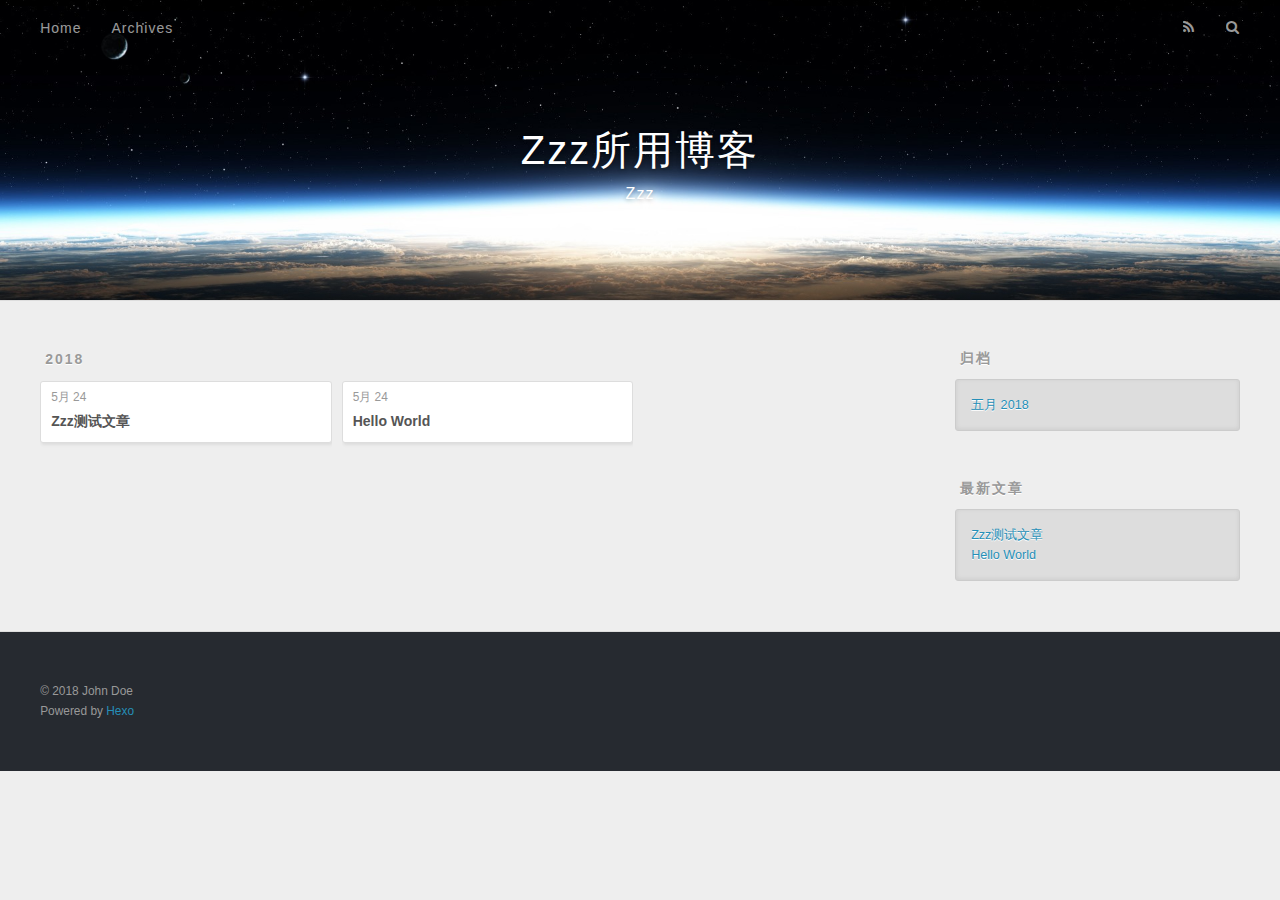
==== archives/index.html @ 7e79ae31 "Site updated: 2018-05-24 22:42:00" ====
<!DOCTYPE html>
<html>
<head>
  <meta charset="utf-8">
  

  
  <title>归档 | Zzz所用博客</title>
  <meta name="viewport" content="width=device-width, initial-scale=1, maximum-scale=1">
  <meta name="description" content="个人技术博客">
<meta property="og:type" content="website">
<meta property="og:title" content="Zzz所用博客">
<meta property="og:url" content="http://yoursite.com/archives/index.html">
<meta property="og:site_name" content="Zzz所用博客">
<meta property="og:description" content="个人技术博客">
<meta property="og:locale" content="zh-CN">
<meta name="twitter:card" content="summary">
<meta name="twitter:title" content="Zzz所用博客">
<meta name="twitter:description" content="个人技术博客">
  
    <link rel="alternate" href="/atom.xml" title="Zzz所用博客" type="application/atom+xml">
  
  
    <link rel="icon" href="/favicon.png">
  
  
    <link href="//fonts.googleapis.com/css?family=Source+Code+Pro" rel="stylesheet" type="text/css">
  
  <link rel="stylesheet" href="/css/style.css">
</head>

<body>
  <div id="container">
    <div id="wrap">
      <header id="header">
  <div id="banner"></div>
  <div id="header-outer" class="outer">
    <div id="header-title" class="inner">
      <h1 id="logo-wrap">
        <a href="/" id="logo">Zzz所用博客</a>
      </h1>
      
        <h2 id="subtitle-wrap">
          <a href="/" id="subtitle">Zzz</a>
        </h2>
      
    </div>
    <div id="header-inner" class="inner">
      <nav id="main-nav">
        <a id="main-nav-toggle" class="nav-icon"></a>
        
          <a class="main-nav-link" href="/">Home</a>
        
          <a class="main-nav-link" href="/archives">Archives</a>
        
      </nav>
      <nav id="sub-nav">
        
          <a id="nav-rss-link" class="nav-icon" href="/atom.xml" title="RSS Feed"></a>
        
        <a id="nav-search-btn" class="nav-icon" title="搜索"></a>
      </nav>
      <div id="search-form-wrap">
        <form action="//google.com/search" method="get" accept-charset="UTF-8" class="search-form"><input type="search" name="q" class="search-form-input" placeholder="Search"><button type="submit" class="search-form-submit">&#xF002;</button><input type="hidden" name="sitesearch" value="http://yoursite.com"></form>
      </div>
    </div>
  </div>
</header>
      <div class="outer">
        <section id="main">
  
  
    
    
      
      
      <section class="archives-wrap">
        <div class="archive-year-wrap">
          <a href="/archives/2018" class="archive-year">2018</a>
        </div>
        <div class="archives">
    
    <article class="archive-article archive-type-post">
  <div class="archive-article-inner">
    <header class="archive-article-header">
      <a href="/2018/05/24/Zzz测试文章/" class="archive-article-date">
  <time datetime="2018-05-24T14:24:48.000Z" itemprop="datePublished">5月 24</time>
</a>
      
  
    <h1 itemprop="name">
      <a class="archive-article-title" href="/2018/05/24/Zzz测试文章/">Zzz测试文章</a>
    </h1>
  

    </header>
  </div>
</article>
  
    
    
    <article class="archive-article archive-type-post">
  <div class="archive-article-inner">
    <header class="archive-article-header">
      <a href="/2018/05/24/hello-world/" class="archive-article-date">
  <time datetime="2018-05-24T14:10:05.818Z" itemprop="datePublished">5月 24</time>
</a>
      
  
    <h1 itemprop="name">
      <a class="archive-article-title" href="/2018/05/24/hello-world/">Hello World</a>
    </h1>
  

    </header>
  </div>
</article>
  
  
    </div></section>
  


</section>
        
          <aside id="sidebar">
  
    

  
    

  
    
  
    
  <div class="widget-wrap">
    <h3 class="widget-title">归档</h3>
    <div class="widget">
      <ul class="archive-list"><li class="archive-list-item"><a class="archive-list-link" href="/archives/2018/05/">五月 2018</a></li></ul>
    </div>
  </div>


  
    
  <div class="widget-wrap">
    <h3 class="widget-title">最新文章</h3>
    <div class="widget">
      <ul>
        
          <li>
            <a href="/2018/05/24/Zzz测试文章/">Zzz测试文章</a>
          </li>
        
          <li>
            <a href="/2018/05/24/hello-world/">Hello World</a>
          </li>
        
      </ul>
    </div>
  </div>

  
</aside>
        
      </div>
      <footer id="footer">
  
  <div class="outer">
    <div id="footer-info" class="inner">
      &copy; 2018 John Doe<br>
      Powered by <a href="http://hexo.io/" target="_blank">Hexo</a>
    </div>
  </div>
</footer>
    </div>
    <nav id="mobile-nav">
  
    <a href="/" class="mobile-nav-link">Home</a>
  
    <a href="/archives" class="mobile-nav-link">Archives</a>
  
</nav>
    

<script src="//ajax.googleapis.com/ajax/libs/jquery/2.0.3/jquery.min.js"></script>


  <link rel="stylesheet" href="/fancybox/jquery.fancybox.css">
  <script src="/fancybox/jquery.fancybox.pack.js"></script>


<script src="/js/script.js"></script>



  </div>
</body>
</html>
---- css/style.css ----
body {
  width: 100%;
}
body:before,
body:after {
  content: "";
  display: table;
}
body:after {
  clear: both;
}
html,
body,
div,
span,
applet,
object,
iframe,
h1,
h2,
h3,
h4,
h5,
h6,
p,
blockquote,
pre,
a,
abbr,
acronym,
address,
big,
cite,
code,
del,
dfn,
em,
img,
ins,
kbd,
q,
s,
samp,
small,
strike,
strong,
sub,
sup,
tt,
var,
dl,
dt,
dd,
ol,
ul,
li,
fieldset,
form,
label,
legend,
table,
caption,
tbody,
tfoot,
thead,
tr,
th,
td {
  margin: 0;
  padding: 0;
  border: 0;
  outline: 0;
  font-weight: inherit;
  font-style: inherit;
  font-family: inherit;
  font-size: 100%;
  vertical-align: baseline;
}
body {
  line-height: 1;
  color: #000;
  background: #fff;
}
ol,
ul {
  list-style: none;
}
table {
  border-collapse: separate;
  border-spacing: 0;
  vertical-align: middle;
}
caption,
th,
td {
  text-align: left;
  font-weight: normal;
  vertical-align: middle;
}
a img {
  border: none;
}
input,
button {
  margin: 0;
  padding: 0;
}
input::-moz-focus-inner,
button::-moz-focus-inner {
  border: 0;
  padding: 0;
}
@font-face {
  font-family: FontAwesome;
  font-style: normal;
  font-weight: normal;
  src: url("fonts/fontawesome-webfont.eot?v=#4.0.3");
  src: url("fonts/fontawesome-webfont.eot?#iefix&v=#4.0.3") format("embedded-opentype"), url("fonts/fontawesome-webfont.woff?v=#4.0.3") format("woff"), url("fonts/fontawesome-webfont.ttf?v=#4.0.3") format("truetype"), url("fonts/fontawesome-webfont.svg#fontawesomeregular?v=#4.0.3") format("svg");
}
html,
body,
#container {
  height: 100%;
}
body {
  background: #eee;
  font: 14px -apple-system, BlinkMacSystemFont, "Segoe UI", "Roboto", "Oxygen", "Ubuntu", "Cantarell", "Fira Sans", "Droid Sans", "Helvetica Neue", sans-serif;
  -webkit-text-size-adjust: 100%;
}
.outer {
  max-width: 1220px;
  margin: 0 auto;
  padding: 0 20px;
}
.outer:before,
.outer:after {
  content: "";
  display: table;
}
.outer:after {
  clear: both;
}
.inner {
  display: inline;
  float: left;
  width: 98.33333333333333%;
  margin: 0 0.833333333333333%;
}
.left,
.alignleft {
  float: left;
}
.right,
.alignright {
  float: right;
}
.clear {
  clear: both;
}
#container {
  position: relative;
}
.mobile-nav-on {
  overflow: hidden;
}
#wrap {
  height: 100%;
  width: 100%;
  position: absolute;
  top: 0;
  left: 0;
  -webkit-transition: 0.2s ease-out;
  -moz-transition: 0.2s ease-out;
  -ms-transition: 0.2s ease-out;
  transition: 0.2s ease-out;
  z-index: 1;
  background: #eee;
}
.mobile-nav-on #wrap {
  left: 280px;
}
@media screen and (min-width: 768px) {
  #main {
    display: inline;
    float: left;
    width: 73.33333333333333%;
    margin: 0 0.833333333333333%;
  }
}
.article-date,
.article-category-link,
.archive-year,
.widget-title {
  text-decoration: none;
  text-transform: uppercase;
  letter-spacing: 2px;
  color: #999;
  margin-bottom: 1em;
  margin-left: 5px;
  line-height: 1em;
  text-shadow: 0 1px #fff;
  font-weight: bold;
}
.article-inner,
.archive-article-inner {
  background: #fff;
  -webkit-box-shadow: 1px 2px 3px #ddd;
  box-shadow: 1px 2px 3px #ddd;
  border: 1px solid #ddd;
  border-radius: 3px;
}
.article-entry h1,
.widget h1 {
  font-size: 2em;
}
.article-entry h2,
.widget h2 {
  font-size: 1.5em;
}
.article-entry h3,
.widget h3 {
  font-size: 1.3em;
}
.article-entry h4,
.widget h4 {
  font-size: 1.2em;
}
.article-entry h5,
.widget h5 {
  font-size: 1em;
}
.article-entry h6,
.widget h6 {
  font-size: 1em;
  color: #999;
}
.article-entry hr,
.widget hr {
  border: 1px dashed #ddd;
}
.article-entry strong,
.widget strong {
  font-weight: bold;
}
.article-entry em,
.widget em,
.article-entry cite,
.widget cite {
  font-style: italic;
}
.article-entry sup,
.widget sup,
.article-entry sub,
.widget sub {
  font-size: 0.75em;
  line-height: 0;
  position: relative;
  vertical-align: baseline;
}
.article-entry sup,
.widget sup {
  top: -0.5em;
}
.article-entry sub,
.widget sub {
  bottom: -0.2em;
}
.article-entry small,
.widget small {
  font-size: 0.85em;
}
.article-entry acronym,
.widget acronym,
.article-entry abbr,
.widget abbr {
  border-bottom: 1px dotted;
}
.article-entry ul,
.widget ul,
.article-entry ol,
.widget ol,
.article-entry dl,
.widget dl {
  margin: 0 20px;
  line-height: 1.6em;
}
.article-entry ul ul,
.widget ul ul,
.article-entry ol ul,
.widget ol ul,
.article-entry ul ol,
.widget ul ol,
.article-entry ol ol,
.widget ol ol {
  margin-top: 0;
  margin-bottom: 0;
}
.article-entry ul,
.widget ul {
  list-style: disc;
}
.article-entry ol,
.widget ol {
  list-style: decimal;
}
.article-entry dt,
.widget dt {
  font-weight: bold;
}
#header {
  height: 300px;
  position: relative;
  border-bottom: 1px solid #ddd;
}
#header:before,
#header:after {
  content: "";
  position: absolute;
  left: 0;
  right: 0;
  height: 40px;
}
#header:before {
  top: 0;
  background: -webkit-linear-gradient(rgba(0,0,0,0.2), transparent);
  background: -moz-linear-gradient(rgba(0,0,0,0.2), transparent);
  background: -ms-linear-gradient(rgba(0,0,0,0.2), transparent);
  background: linear-gradient(rgba(0,0,0,0.2), transparent);
}
#header:after {
  bottom: 0;
  background: -webkit-linear-gradient(transparent, rgba(0,0,0,0.2));
  background: -moz-linear-gradient(transparent, rgba(0,0,0,0.2));
  background: -ms-linear-gradient(transparent, rgba(0,0,0,0.2));
  background: linear-gradient(transparent, rgba(0,0,0,0.2));
}
#header-outer {
  height: 100%;
  position: relative;
}
#header-inner {
  position: relative;
  overflow: hidden;
}
#banner {
  position: absolute;
  top: 0;
  left: 0;
  width: 100%;
  height: 100%;
  background: url("images/banner.jpg") center #000;
  -webkit-background-size: cover;
  -moz-background-size: cover;
  background-size: cover;
  z-index: -1;
}
#header-title {
  text-align: center;
  height: 40px;
  position: absolute;
  top: 50%;
  left: 0;
  margin-top: -20px;
}
#logo,
#subtitle {
  text-decoration: none;
  color: #fff;
  font-weight: 300;
  text-shadow: 0 1px 4px rgba(0,0,0,0.3);
}
#logo {
  font-size: 40px;
  line-height: 40px;
  letter-spacing: 2px;
}
#subtitle {
  font-size: 16px;
  line-height: 16px;
  letter-spacing: 1px;
}
#subtitle-wrap {
  margin-top: 16px;
}
#main-nav {
  float: left;
  margin-left: -15px;
}
.nav-icon,
.main-nav-link {
  float: left;
  color: #fff;
  opacity: 0.6;
  text-decoration: none;
  text-shadow: 0 1px rgba(0,0,0,0.2);
  -webkit-transition: opacity 0.2s;
  -moz-transition: opacity 0.2s;
  -ms-transition: opacity 0.2s;
  transition: opacity 0.2s;
  display: block;
  padding: 20px 15px;
}
.nav-icon:hover,
.main-nav-link:hover {
  opacity: 1;
}
.nav-icon {
  font-family: FontAwesome;
  text-align: center;
  font-size: 14px;
  width: 14px;
  height: 14px;
  padding: 20px 15px;
  position: relative;
  cursor: pointer;
}
.main-nav-link {
  font-weight: 300;
  letter-spacing: 1px;
}
@media screen and (max-width: 479px) {
  .main-nav-link {
    display: none;
  }
}
#main-nav-toggle {
  display: none;
}
#main-nav-toggle:before {
  content: "\f0c9";
}
@media screen and (max-width: 479px) {
  #main-nav-toggle {
    display: block;
  }
}
#sub-nav {
  float: right;
  margin-right: -15px;
}
#nav-rss-link:before {
  content: "\f09e";
}
#nav-search-btn:before {
  content: "\f002";
}
#search-form-wrap {
  position: absolute;
  top: 15px;
  width: 150px;
  height: 30px;
  right: -150px;
  opacity: 0;
  -webkit-transition: 0.2s ease-out;
  -moz-transition: 0.2s ease-out;
  -ms-transition: 0.2s ease-out;
  transition: 0.2s ease-out;
}
#search-form-wrap.on {
  opacity: 1;
  right: 0;
}
@media screen and (max-width: 479px) {
  #search-form-wrap {
    width: 100%;
    right: -100%;
  }
}
.search-form {
  position: absolute;
  top: 0;
  left: 0;
  right: 0;
  background: #fff;
  padding: 5px 15px;
  border-radius: 15px;
  -webkit-box-shadow: 0 0 10px rgba(0,0,0,0.3);
  box-shadow: 0 0 10px rgba(0,0,0,0.3);
}
.search-form-input {
  border: none;
  background: none;
  color: #555;
  width: 100%;
  font: 13px -apple-system, BlinkMacSystemFont, "Segoe UI", "Roboto", "Oxygen", "Ubuntu", "Cantarell", "Fira Sans", "Droid Sans", "Helvetica Neue", sans-serif;
  outline: none;
}
.search-form-input::-webkit-search-results-decoration,
.search-form-input::-webkit-search-cancel-button {
  -webkit-appearance: none;
}
.search-form-submit {
  position: absolute;
  top: 50%;
  right: 10px;
  margin-top: -7px;
  font: 13px FontAwesome;
  border: none;
  background: none;
  color: #bbb;
  cursor: pointer;
}
.search-form-submit:hover,
.search-form-submit:focus {
  color: #777;
}
.article {
  margin: 50px 0;
}
.article-inner {
  overflow: hidden;
}
.article-meta:before,
.article-meta:after {
  content: "";
  display: table;
}
.article-meta:after {
  clear: both;
}
.article-date {
  float: left;
}
.article-category {
  float: left;
  line-height: 1em;
  color: #ccc;
  text-shadow: 0 1px #fff;
  margin-left: 8px;
}
.article-category:before {
  content: "\2022";
}
.article-category-link {
  margin: 0 12px 1em;
}
.article-header {
  padding: 20px 20px 0;
}
.article-title {
  text-decoration: none;
  font-size: 2em;
  font-weight: bold;
  color: #555;
  line-height: 1.1em;
  -webkit-transition: color 0.2s;
  -moz-transition: color 0.2s;
  -ms-transition: color 0.2s;
  transition: color 0.2s;
}
a.article-title:hover {
  color: #258fb8;
}
.article-entry {
  color: #555;
  padding: 0 20px;
}
.article-entry:before,
.article-entry:after {
  content: "";
  display: table;
}
.article-entry:after {
  clear: both;
}
.article-entry p,
.article-entry table {
  line-height: 1.6em;
  margin: 1.6em 0;
}
.article-entry h1,
.article-entry h2,
.article-entry h3,
.article-entry h4,
.article-entry h5,
.article-entry h6 {
  font-weight: bold;
}
.article-entry h1,
.article-entry h2,
.article-entry h3,
.article-entry h4,
.article-entry h5,
.article-entry h6 {
  line-height: 1.1em;
  margin: 1.1em 0;
}
.article-entry a {
  color: #258fb8;
  text-decoration: none;
}
.article-entry a:hover {
  text-decoration: underline;
}
.article-entry ul,
.article-entry ol,
.article-entry dl {
  margin-top: 1.6em;
  margin-bottom: 1.6em;
}
.article-entry img,
.article-entry video {
  max-width: 100%;
  height: auto;
  display: block;
  margin: auto;
}
.article-entry iframe {
  border: none;
}
.article-entry table {
  width: 100%;
  border-collapse: collapse;
  border-spacing: 0;
}
.article-entry th {
  font-weight: bold;
  border-bottom: 3px solid #ddd;
  padding-bottom: 0.5em;
}
.article-entry td {
  border-bottom: 1px solid #ddd;
  padding: 10px 0;
}
.article-entry blockquote {
  font-family: Georgia, "Times New Roman", serif;
  font-size: 1.4em;
  margin: 1.6em 20px;
  text-align: center;
}
.article-entry blockquote footer {
  font-size: 14px;
  margin: 1.6em 0;
  font-family: -apple-system, BlinkMacSystemFont, "Segoe UI", "Roboto", "Oxygen", "Ubuntu", "Cantarell", "Fira Sans", "Droid Sans", "Helvetica Neue", sans-serif;
}
.article-entry blockquote footer cite:before {
  content: "—";
  padding: 0 0.5em;
}
.article-entry .pullquote {
  text-align: left;
  width: 45%;
  margin: 0;
}
.article-entry .pullquote.left {
  margin-left: 0.5em;
  margin-right: 1em;
}
.article-entry .pullquote.right {
  margin-right: 0.5em;
  margin-left: 1em;
}
.article-entry .caption {
  color: #999;
  display: block;
  font-size: 0.9em;
  margin-top: 0.5em;
  position: relative;
  text-align: center;
}
.article-entry .video-container {
  position: relative;
  padding-top: 56.25%;
  height: 0;
  overflow: hidden;
}
.article-entry .video-container iframe,
.article-entry .video-container object,
.article-entry .video-container embed {
  position: absolute;
  top: 0;
  left: 0;
  width: 100%;
  height: 100%;
  margin-top: 0;
}
.article-more-link a {
  display: inline-block;
  line-height: 1em;
  padding: 6px 15px;
  border-radius: 15px;
  background: #eee;
  color: #999;
  text-shadow: 0 1px #fff;
  text-decoration: none;
}
.article-more-link a:hover {
  background: #258fb8;
  color: #fff;
  text-decoration: none;
  text-shadow: 0 1px #1e7293;
}
.article-footer {
  font-size: 0.85em;
  line-height: 1.6em;
  border-top: 1px solid #ddd;
  padding-top: 1.6em;
  margin: 0 20px 20px;
}
.article-footer:before,
.article-footer:after {
  content: "";
  display: table;
}
.article-footer:after {
  clear: both;
}
.article-footer a {
  color: #999;
  text-decoration: none;
}
.article-footer a:hover {
  color: #555;
}
.article-tag-list-item {
  float: left;
  margin-right: 10px;
}
.article-tag-list-link:before {
  content: "#";
}
.article-comment-link {
  float: right;
}
.article-comment-link:before {
  content: "\f075";
  font-family: FontAwesome;
  padding-right: 8px;
}
.article-share-link {
  cursor: pointer;
  float: right;
  margin-left: 20px;
}
.article-share-link:before {
  content: "\f064";
  font-family: FontAwesome;
  padding-right: 6px;
}
#article-nav {
  position: relative;
}
#article-nav:before,
#article-nav:after {
  content: "";
  display: table;
}
#article-nav:after {
  clear: both;
}
@media screen and (min-width: 768px) {
  #article-nav {
    margin: 50px 0;
  }
  #article-nav:before {
    width: 8px;
    height: 8px;
    position: absolute;
    top: 50%;
    left: 50%;
    margin-top: -4px;
    margin-left: -4px;
    content: "";
    border-radius: 50%;
    background: #ddd;
    -webkit-box-shadow: 0 1px 2px #fff;
    box-shadow: 0 1px 2px #fff;
  }
}
.article-nav-link-wrap {
  text-decoration: none;
  text-shadow: 0 1px #fff;
  color: #999;
  -webkit-box-sizing: border-box;
  -moz-box-sizing: border-box;
  box-sizing: border-box;
  margin-top: 50px;
  text-align: center;
  display: block;
}
.article-nav-link-wrap:hover {
  color: #555;
}
@media screen and (min-width: 768px) {
  .article-nav-link-wrap {
    width: 50%;
    margin-top: 0;
  }
}
@media screen and (min-width: 768px) {
  #article-nav-newer {
    float: left;
    text-align: right;
    padding-right: 20px;
  }
}
@media screen and (min-width: 768px) {
  #article-nav-older {
    float: right;
    text-align: left;
    padding-left: 20px;
  }
}
.article-nav-caption {
  text-transform: uppercase;
  letter-spacing: 2px;
  color: #ddd;
  line-height: 1em;
  font-weight: bold;
}
#article-nav-newer .article-nav-caption {
  margin-right: -2px;
}
.article-nav-title {
  font-size: 0.85em;
  line-height: 1.6em;
  margin-top: 0.5em;
}
.article-share-box {
  position: absolute;
  display: none;
  background: #fff;
  -webkit-box-shadow: 1px 2px 10px rgba(0,0,0,0.2);
  box-shadow: 1px 2px 10px rgba(0,0,0,0.2);
  border-radius: 3px;
  margin-left: -145px;
  overflow: hidden;
  z-index: 1;
}
.article-share-box.on {
  display: block;
}
.article-share-input {
  width: 100%;
  background: none;
  -webkit-box-sizing: border-box;
  -moz-box-sizing: border-box;
  box-sizing: border-box;
  font: 14px -apple-system, BlinkMacSystemFont, "Segoe UI", "Roboto", "Oxygen", "Ubuntu", "Cantarell", "Fira Sans", "Droid Sans", "Helvetica Neue", sans-serif;
  padding: 0 15px;
  color: #555;
  outline: none;
  border: 1px solid #ddd;
  border-radius: 3px 3px 0 0;
  height: 36px;
  line-height: 36px;
}
.article-share-links {
  background: #eee;
}
.article-share-links:before,
.article-share-links:after {
  content: "";
  display: table;
}
.article-share-links:after {
  clear: both;
}
.article-share-twitter,
.article-share-facebook,
.article-share-pinterest,
.article-share-google {
  width: 50px;
  height: 36px;
  display: block;
  float: left;
  position: relative;
  color: #999;
  text-shadow: 0 1px #fff;
}
.article-share-twitter:before,
.article-share-facebook:before,
.article-share-pinterest:before,
.article-share-google:before {
  font-size: 20px;
  font-family: FontAwesome;
  width: 20px;
  height: 20px;
  position: absolute;
  top: 50%;
  left: 50%;
  margin-top: -10px;
  margin-left: -10px;
  text-align: center;
}
.article-share-twitter:hover,
.article-share-facebook:hover,
.article-share-pinterest:hover,
.article-share-google:hover {
  color: #fff;
}
.article-share-twitter:before {
  content: "\f099";
}
.article-share-twitter:hover {
  background: #00aced;
  text-shadow: 0 1px #008abe;
}
.article-share-facebook:before {
  content: "\f09a";
}
.article-share-facebook:hover {
  background: #3b5998;
  text-shadow: 0 1px #2f477a;
}
.article-share-pinterest:before {
  content: "\f0d2";
}
.article-share-pinterest:hover {
  background: #cb2027;
  text-shadow: 0 1px #a21a1f;
}
.article-share-google:before {
  content: "\f0d5";
}
.article-share-google:hover {
  background: #dd4b39;
  text-shadow: 0 1px #be3221;
}
.article-gallery {
  background: #000;
  position: relative;
}
.article-gallery-photos {
  position: relative;
  overflow: hidden;
}
.article-gallery-img {
  display: none;
  max-width: 100%;
}
.article-gallery-img:first-child {
  display: block;
}
.article-gallery-img.loaded {
  position: absolute;
  display: block;
}
.article-gallery-img img {
  display: block;
  max-width: 100%;
  margin: 0 auto;
}
#comments {
  background: #fff;
  -webkit-box-shadow: 1px 2px 3px #ddd;
  box-shadow: 1px 2px 3px #ddd;
  padding: 20px;
  border: 1px solid #ddd;
  border-radius: 3px;
  margin: 50px 0;
}
#comments a {
  color: #258fb8;
}
.archives-wrap {
  margin: 50px 0;
}
.archives:before,
.archives:after {
  content: "";
  display: table;
}
.archives:after {
  clear: both;
}
.archive-year-wrap {
  margin-bottom: 1em;
}
.archives {
  -webkit-column-gap: 10px;
  -moz-column-gap: 10px;
  column-gap: 10px;
}
@media screen and (min-width: 480px) and (max-width: 767px) {
  .archives {
    -webkit-column-count: 2;
    -moz-column-count: 2;
    column-count: 2;
  }
}
@media screen and (min-width: 768px) {
  .archives {
    -webkit-column-count: 3;
    -moz-column-count: 3;
    column-count: 3;
  }
}
.archive-article {
  -webkit-column-break-inside: avoid;
  page-break-inside: avoid;
  overflow: hidden;
  break-inside: avoid-column;
}
.archive-article-inner {
  padding: 10px;
  margin-bottom: 15px;
}
.archive-article-title {
  text-decoration: none;
  font-weight: bold;
  color: #555;
  -webkit-transition: color 0.2s;
  -moz-transition: color 0.2s;
  -ms-transition: color 0.2s;
  transition: color 0.2s;
  line-height: 1.6em;
}
.archive-article-title:hover {
  color: #258fb8;
}
.archive-article-footer {
  margin-top: 1em;
}
.archive-article-date {
  color: #999;
  text-decoration: none;
  font-size: 0.85em;
  line-height: 1em;
  margin-bottom: 0.5em;
  display: block;
}
#page-nav {
  margin: 50px auto;
  background: #fff;
  -webkit-box-shadow: 1px 2px 3px #ddd;
  box-shadow: 1px 2px 3px #ddd;
  border: 1px solid #ddd;
  border-radius: 3px;
  text-align: center;
  color: #999;
  overflow: hidden;
}
#page-nav:before,
#page-nav:after {
  content: "";
  display: table;
}
#page-nav:after {
  clear: both;
}
#page-nav a,
#page-nav span {
  padding: 10px 20px;
  line-height: 1;
  height: 2ex;
}
#page-nav a {
  color: #999;
  text-decoration: none;
}
#page-nav a:hover {
  background: #999;
  color: #fff;
}
#page-nav .prev {
  float: left;
}
#page-nav .next {
  float: right;
}
#page-nav .page-number {
  display: inline-block;
}
@media screen and (max-width: 479px) {
  #page-nav .page-number {
    display: none;
  }
}
#page-nav .current {
  color: #555;
  font-weight: bold;
}
#page-nav .space {
  color: #ddd;
}
#footer {
  background: #262a30;
  padding: 50px 0;
  border-top: 1px solid #ddd;
  color: #999;
}
#footer a {
  color: #258fb8;
  text-decoration: none;
}
#footer a:hover {
  text-decoration: underline;
}
#footer-info {
  line-height: 1.6em;
  font-size: 0.85em;
}
.article-entry pre,
.article-entry .highlight {
  background: #2d2d2d;
  margin: 0 -20px;
  padding: 15px 20px;
  border-style: solid;
  border-color: #ddd;
  border-width: 1px 0;
  overflow: auto;
  color: #ccc;
  line-height: 22.400000000000002px;
}
.article-entry .highlight .gutter pre,
.article-entry .gist .gist-file .gist-data .line-numbers {
  color: #666;
  font-size: 0.85em;
}
.article-entry pre,
.article-entry code {
  font-family: "Source Code Pro", Consolas, Monaco, Menlo, Consolas, monospace;
}
.article-entry code {
  background: #eee;
  text-shadow: 0 1px #fff;
  padding: 0 0.3em;
}
.article-entry pre code {
  background: none;
  text-shadow: none;
  padding: 0;
}
.article-entry .highlight pre {
  border: none;
  margin: 0;
  padding: 0;
}
.article-entry .highlight table {
  margin: 0;
  width: auto;
}
.article-entry .highlight td {
  border: none;
  padding: 0;
}
.article-entry .highlight figcaption {
  font-size: 0.85em;
  color: #999;
  line-height: 1em;
  margin-bottom: 1em;
}
.article-entry .highlight figcaption:before,
.article-entry .highlight figcaption:after {
  content: "";
  display: table;
}
.article-entry .highlight figcaption:after {
  clear: both;
}
.article-entry .highlight figcaption a {
  float: right;
}
.article-entry .highlight .gutter pre {
  text-align: right;
  padding-right: 20px;
}
.article-entry .highlight .line {
  height: 22.400000000000002px;
}
.article-entry .highlight .line.marked {
  background: #515151;
}
.article-entry .gist {
  margin: 0 -20px;
  border-style: solid;
  border-color: #ddd;
  border-width: 1px 0;
  background: #2d2d2d;
  padding: 15px 20px 15px 0;
}
.article-entry .gist .gist-file {
  border: none;
  font-family: "Source Code Pro", Consolas, Monaco, Menlo, Consolas, monospace;
  margin: 0;
}
.article-entry .gist .gist-file .gist-data {
  background: none;
  border: none;
}
.article-entry .gist .gist-file .gist-data .line-numbers {
  background: none;
  border: none;
  padding: 0 20px 0 0;
}
.article-entry .gist .gist-file .gist-data .line-data {
  padding: 0 !important;
}
.article-entry .gist .gist-file .highlight {
  margin: 0;
  padding: 0;
  border: none;
}
.article-entry .gist .gist-file .gist-meta {
  background: #2d2d2d;
  color: #999;
  font: 0.85em -apple-system, BlinkMacSystemFont, "Segoe UI", "Roboto", "Oxygen", "Ubuntu", "Cantarell", "Fira Sans", "Droid Sans", "Helvetica Neue", sans-serif;
  text-shadow: 0 0;
  padding: 0;
  margin-top: 1em;
  margin-left: 20px;
}
.article-entry .gist .gist-file .gist-meta a {
  color: #258fb8;
  font-weight: normal;
}
.article-entry .gist .gist-file .gist-meta a:hover {
  text-decoration: underline;
}
pre .comment,
pre .title {
  color: #999;
}
pre .variable,
pre .attribute,
pre .tag,
pre .regexp,
pre .ruby .constant,
pre .xml .tag .title,
pre .xml .pi,
pre .xml .doctype,
pre .html .doctype,
pre .css .id,
pre .css .class,
pre .css .pseudo {
  color: #f2777a;
}
pre .number,
pre .preprocessor,
pre .built_in,
pre .literal,
pre .params,
pre .constant {
  color: #f99157;
}
pre .class,
pre .ruby .class .title,
pre .css .rules .attribute {
  color: #9c9;
}
pre .string,
pre .value,
pre .inheritance,
pre .header,
pre .ruby .symbol,
pre .xml .cdata {
  color: #9c9;
}
pre .css .hexcolor {
  color: #6cc;
}
pre .function,
pre .python .decorator,
pre .python .title,
pre .ruby .function .title,
pre .ruby .title .keyword,
pre .perl .sub,
pre .javascript .title,
pre .coffeescript .title {
  color: #69c;
}
pre .keyword,
pre .javascript .function {
  color: #c9c;
}
@media screen and (max-width: 479px) {
  #mobile-nav {
    position: absolute;
    top: 0;
    left: 0;
    width: 280px;
    height: 100%;
    background: #191919;
    border-right: 1px solid #fff;
  }
}
@media screen and (max-width: 479px) {
  .mobile-nav-link {
    display: block;
    color: #999;
    text-decoration: none;
    padding: 15px 20px;
    font-weight: bold;
  }
  .mobile-nav-link:hover {
    color: #fff;
  }
}
@media screen and (min-width: 768px) {
  #sidebar {
    display: inline;
    float: left;
    width: 23.333333333333332%;
    margin: 0 0.833333333333333%;
  }
}
.widget-wrap {
  margin: 50px 0;
}
.widget {
  color: #777;
  text-shadow: 0 1px #fff;
  background: #ddd;
  -webkit-box-shadow: 0 -1px 4px #ccc inset;
  box-shadow: 0 -1px 4px #ccc inset;
  border: 1px solid #ccc;
  padding: 15px;
  border-radius: 3px;
}
.widget a {
  color: #258fb8;
  text-decoration: none;
}
.widget a:hover {
  text-decoration: underline;
}
.widget ul ul,
.widget ol ul,
.widget dl ul,
.widget ul ol,
.widget ol ol,
.widget dl ol,
.widget ul dl,
.widget ol dl,
.widget dl dl {
  margin-left: 15px;
  list-style: disc;
}
.widget {
  line-height: 1.6em;
  word-wrap: break-word;
  font-size: 0.9em;
}
.widget ul,
.widget ol {
  list-style: none;
  margin: 0;
}
.widget ul ul,
.widget ol ul,
.widget ul ol,
.widget ol ol {
  margin: 0 20px;
}
.widget ul ul,
.widget ol ul {
  list-style: disc;
}
.widget ul ol,
.widget ol ol {
  list-style: decimal;
}
.category-list-count,
.tag-list-count,
.archive-list-count {
  padding-left: 5px;
  color: #999;
  font-size: 0.85em;
}
.category-list-count:before,
.tag-list-count:before,
.archive-list-count:before {
  content: "(";
}
.category-list-count:after,
.tag-list-count:after,
.archive-list-count:after {
  content: ")";
}
.tagcloud a {
  margin-right: 5px;
  display: inline-block;
}
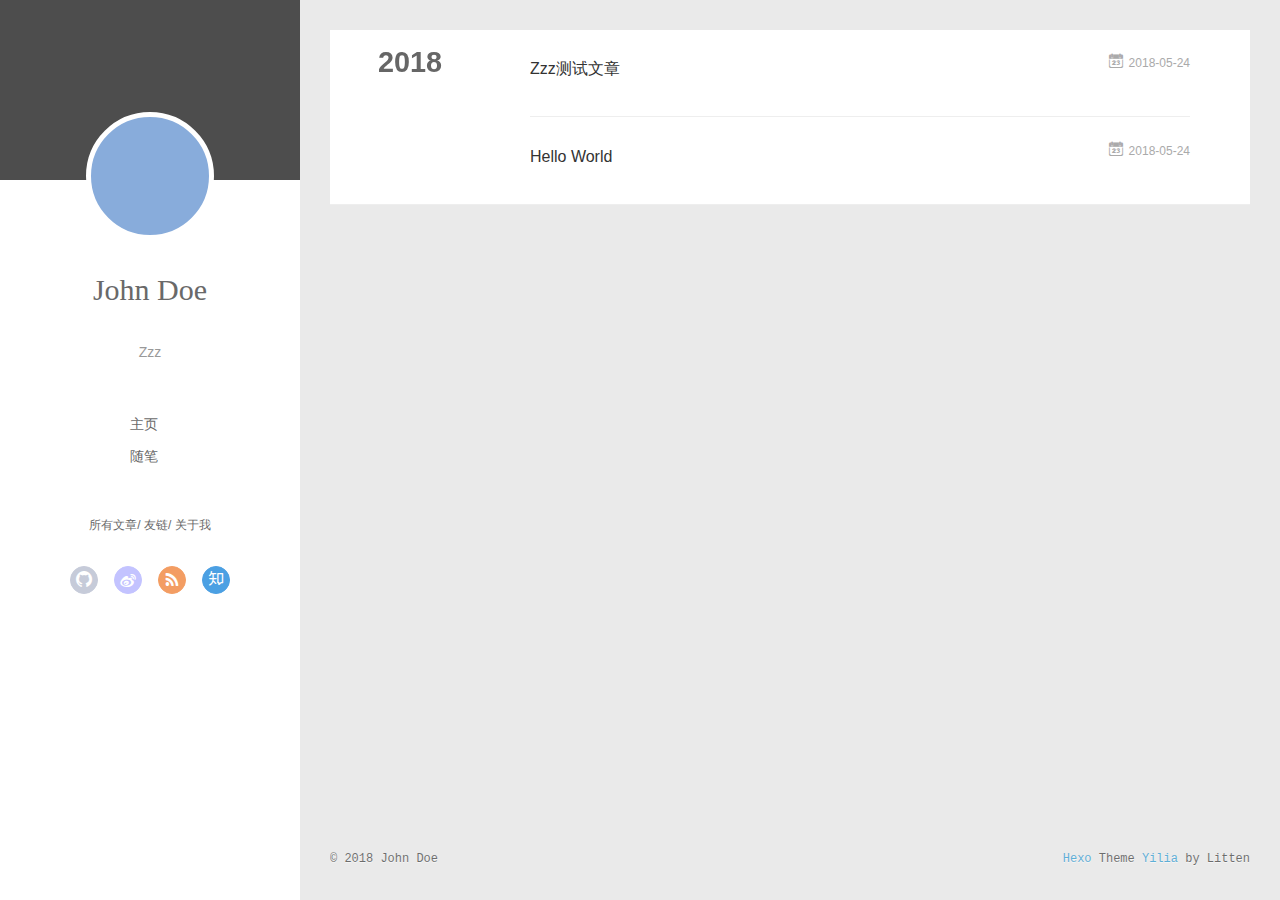
==== commit ecd703a4: "Site updated: 2018-05-24 22:52:30" ====
--- a/archives/index.html
+++ b/archives/index.html
@@ -3,9 +3,10 @@
 <head>
   <meta charset="utf-8">
   
-
-  
-  <title>归档 | Zzz所用博客</title>
+  <meta name="renderer" content="webkit">
+  <meta http-equiv="X-UA-Compatible" content="IE=edge" >
+  <link rel="dns-prefetch" href="http://yoursite.com">
+  <title>Archives | Zzz所用博客</title>
   <meta name="viewport" content="width=device-width, initial-scale=1, maximum-scale=1">
   <meta name="description" content="个人技术博客">
 <meta property="og:type" content="website">
@@ -18,56 +19,145 @@
 <meta name="twitter:title" content="Zzz所用博客">
 <meta name="twitter:description" content="个人技术博客">
   
-    <link rel="alternate" href="/atom.xml" title="Zzz所用博客" type="application/atom+xml">
+    <link rel="alternative" href="/atom.xml" title="Zzz所用博客" type="application/atom+xml">
   
   
     <link rel="icon" href="/favicon.png">
   
-  
-    <link href="//fonts.googleapis.com/css?family=Source+Code+Pro" rel="stylesheet" type="text/css">
-  
-  <link rel="stylesheet" href="/css/style.css">
+  <link rel="stylesheet" type="text/css" href="/./main.0cf68a.css">
+  <style type="text/css">
+  
+    #container.show {
+      background: linear-gradient(200deg,#a0cfe4,#e8c37e);
+    }
+  </style>
+  
+
+  
+
 </head>
 
 <body>
-  <div id="container">
-    <div id="wrap">
-      <header id="header">
-  <div id="banner"></div>
-  <div id="header-outer" class="outer">
-    <div id="header-title" class="inner">
-      <h1 id="logo-wrap">
-        <a href="/" id="logo">Zzz所用博客</a>
-      </h1>
-      
-        <h2 id="subtitle-wrap">
-          <a href="/" id="subtitle">Zzz</a>
-        </h2>
-      
+  <div id="container" q-class="show:isCtnShow">
+    <canvas id="anm-canvas" class="anm-canvas"></canvas>
+    <div class="left-col" q-class="show:isShow">
+      
+<div class="overlay" style="background: #4d4d4d"></div>
+<div class="intrude-less">
+	<header id="header" class="inner">
+		<a href="/" class="profilepic">
+			<img src="" class="js-avatar">
+		</a>
+		<hgroup>
+		  <h1 class="header-author"><a href="/">John Doe</a></h1>
+		</hgroup>
+		
+		<p class="header-subtitle">Zzz</p>
+		
+
+		<nav class="header-menu">
+			<ul>
+			
+				<li><a href="/">主页</a></li>
+	        
+				<li><a href="/tags/随笔/">随笔</a></li>
+	        
+			</ul>
+		</nav>
+		<nav class="header-smart-menu">
+    		
+    			
+    			<a q-on="click: openSlider(e, 'innerArchive')" href="javascript:void(0)">所有文章</a>
+    			
+            
+    			
+    			<a q-on="click: openSlider(e, 'friends')" href="javascript:void(0)">友链</a>
+    			
+            
+    			
+    			<a q-on="click: openSlider(e, 'aboutme')" href="javascript:void(0)">关于我</a>
+    			
+            
+		</nav>
+		<nav class="header-nav">
+			<div class="social">
+				
+					<a class="github" target="_blank" href="#" title="github"><i class="icon-github"></i></a>
+		        
+					<a class="weibo" target="_blank" href="#" title="weibo"><i class="icon-weibo"></i></a>
+		        
+					<a class="rss" target="_blank" href="#" title="rss"><i class="icon-rss"></i></a>
+		        
+					<a class="zhihu" target="_blank" href="#" title="zhihu"><i class="icon-zhihu"></i></a>
+		        
+			</div>
+		</nav>
+	</header>		
+</div>
+
     </div>
-    <div id="header-inner" class="inner">
-      <nav id="main-nav">
-        <a id="main-nav-toggle" class="nav-icon"></a>
-        
-          <a class="main-nav-link" href="/">Home</a>
-        
-          <a class="main-nav-link" href="/archives">Archives</a>
-        
-      </nav>
-      <nav id="sub-nav">
-        
-          <a id="nav-rss-link" class="nav-icon" href="/atom.xml" title="RSS Feed"></a>
-        
-        <a id="nav-search-btn" class="nav-icon" title="搜索"></a>
-      </nav>
-      <div id="search-form-wrap">
-        <form action="//google.com/search" method="get" accept-charset="UTF-8" class="search-form"><input type="search" name="q" class="search-form-input" placeholder="Search"><button type="submit" class="search-form-submit">&#xF002;</button><input type="hidden" name="sitesearch" value="http://yoursite.com"></form>
-      </div>
-    </div>
-  </div>
-</header>
-      <div class="outer">
-        <section id="main">
+    <div class="mid-col" q-class="show:isShow,hide:isShow|isFalse">
+      
+<nav id="mobile-nav">
+  	<div class="overlay js-overlay" style="background: #4d4d4d"></div>
+	<div class="btnctn js-mobile-btnctn">
+  		<div class="slider-trigger list" q-on="click: openSlider(e)"><i class="icon icon-sort"></i></div>
+	</div>
+	<div class="intrude-less">
+		<header id="header" class="inner">
+			<div class="profilepic">
+				<img src="" class="js-avatar">
+			</div>
+			<hgroup>
+			  <h1 class="header-author js-header-author">John Doe</h1>
+			</hgroup>
+			
+			<p class="header-subtitle"><i class="icon icon-quo-left"></i>Zzz<i class="icon icon-quo-right"></i></p>
+			
+			
+			
+				
+			
+				
+			
+			
+			
+			<nav class="header-nav">
+				<div class="social">
+					
+						<a class="github" target="_blank" href="#" title="github"><i class="icon-github"></i></a>
+			        
+						<a class="weibo" target="_blank" href="#" title="weibo"><i class="icon-weibo"></i></a>
+			        
+						<a class="rss" target="_blank" href="#" title="rss"><i class="icon-rss"></i></a>
+			        
+						<a class="zhihu" target="_blank" href="#" title="zhihu"><i class="icon-zhihu"></i></a>
+			        
+				</div>
+			</nav>
+
+			<nav class="header-menu js-header-menu">
+				<ul style="width: 50%">
+				
+				
+					<li style="width: 50%"><a href="/">主页</a></li>
+		        
+					<li style="width: 50%"><a href="/tags/随笔/">随笔</a></li>
+		        
+				</ul>
+			</nav>
+		</header>				
+	</div>
+	<div class="mobile-mask" style="display:none" q-show="isShow"></div>
+</nav>
+
+      <div id="wrapper" class="body-wrap">
+        <div class="menu-l">
+          <div class="canvas-wrap">
+            <canvas data-colors="#eaeaea" data-sectionHeight="100" data-contentId="js-content" id="myCanvas1" class="anm-canvas"></canvas>
+          </div>
+          <div id="js-content" class="content-ll">
+            
   
   
     
@@ -83,16 +173,24 @@
     <article class="archive-article archive-type-post">
   <div class="archive-article-inner">
     <header class="archive-article-header">
-      <a href="/2018/05/24/Zzz测试文章/" class="archive-article-date">
-  <time datetime="2018-05-24T14:24:48.000Z" itemprop="datePublished">5月 24</time>
+      	<div class="article-meta">
+	      	<a href="/2018/05/24/Zzz测试文章/" class="archive-article-date">
+  	<time datetime="2018-05-24T14:24:48.000Z" itemprop="datePublished"><i class="icon-calendar icon"></i>2018-05-24</time>
 </a>
-      
+        </div>
+    	 
   
     <h1 itemprop="name">
       <a class="archive-article-title" href="/2018/05/24/Zzz测试文章/">Zzz测试文章</a>
     </h1>
   
 
+        <div class="article-info info-on-right">
+          
+          
+
+        </div>
+        <div class="clearfix"></div>
     </header>
   </div>
 </article>
@@ -102,16 +200,24 @@
     <article class="archive-article archive-type-post">
   <div class="archive-article-inner">
     <header class="archive-article-header">
-      <a href="/2018/05/24/hello-world/" class="archive-article-date">
-  <time datetime="2018-05-24T14:10:05.818Z" itemprop="datePublished">5月 24</time>
+      	<div class="article-meta">
+	      	<a href="/2018/05/24/hello-world/" class="archive-article-date">
+  	<time datetime="2018-05-24T14:10:05.818Z" itemprop="datePublished"><i class="icon-calendar icon"></i>2018-05-24</time>
 </a>
-      
+        </div>
+    	 
   
     <h1 itemprop="name">
       <a class="archive-article-title" href="/2018/05/24/hello-world/">Hello World</a>
     </h1>
   
 
+        <div class="article-info info-on-right">
+          
+          
+
+        </div>
+        <div class="clearfix"></div>
     </header>
   </div>
 </article>
@@ -120,81 +226,252 @@
     </div></section>
   
 
-
-</section>
-        
-          <aside id="sidebar">
-  
-    
-
-  
-    
-
-  
-    
-  
-    
-  <div class="widget-wrap">
-    <h3 class="widget-title">归档</h3>
-    <div class="widget">
-      <ul class="archive-list"><li class="archive-list-item"><a class="archive-list-link" href="/archives/2018/05/">五月 2018</a></li></ul>
-    </div>
-  </div>
-
-
-  
-    
-  <div class="widget-wrap">
-    <h3 class="widget-title">最新文章</h3>
-    <div class="widget">
-      <ul>
-        
-          <li>
-            <a href="/2018/05/24/Zzz测试文章/">Zzz测试文章</a>
-          </li>
-        
-          <li>
-            <a href="/2018/05/24/hello-world/">Hello World</a>
-          </li>
-        
-      </ul>
-    </div>
-  </div>
-
-  
-</aside>
-        
+    
+
+
+          </div>
+        </div>
       </div>
       <footer id="footer">
-  
   <div class="outer">
-    <div id="footer-info" class="inner">
-      &copy; 2018 John Doe<br>
-      Powered by <a href="http://hexo.io/" target="_blank">Hexo</a>
+    <div id="footer-info">
+    	<div class="footer-left">
+    		&copy; 2018 John Doe
+    	</div>
+      	<div class="footer-right">
+      		<a href="http://hexo.io/" target="_blank">Hexo</a>  Theme <a href="https://github.com/litten/hexo-theme-yilia" target="_blank">Yilia</a> by Litten
+      	</div>
     </div>
   </div>
 </footer>
     </div>
-    <nav id="mobile-nav">
-  
-    <a href="/" class="mobile-nav-link">Home</a>
-  
-    <a href="/archives" class="mobile-nav-link">Archives</a>
-  
-</nav>
-    
-
-<script src="//ajax.googleapis.com/ajax/libs/jquery/2.0.3/jquery.min.js"></script>
-
-
-  <link rel="stylesheet" href="/fancybox/jquery.fancybox.css">
-  <script src="/fancybox/jquery.fancybox.pack.js"></script>
-
-
-<script src="/js/script.js"></script>
-
-
-
+    <script>
+	var yiliaConfig = {
+		mathjax: false,
+		isHome: false,
+		isPost: false,
+		isArchive: true,
+		isTag: false,
+		isCategory: false,
+		open_in_new: false,
+		toc_hide_index: true,
+		root: "/",
+		innerArchive: true,
+		showTags: false
+	}
+</script>
+
+<script>!function(t){function n(e){if(r[e])return r[e].exports;var i=r[e]={exports:{},id:e,loaded:!1};return t[e].call(i.exports,i,i.exports,n),i.loaded=!0,i.exports}var r={};n.m=t,n.c=r,n.p="./",n(0)}([function(t,n,r){r(195),t.exports=r(191)},function(t,n,r){var e=r(3),i=r(52),o=r(27),u=r(28),c=r(53),f="prototype",a=function(t,n,r){var s,l,h,v,p=t&a.F,d=t&a.G,y=t&a.S,g=t&a.P,b=t&a.B,m=d?e:y?e[n]||(e[n]={}):(e[n]||{})[f],x=d?i:i[n]||(i[n]={}),w=x[f]||(x[f]={});d&&(r=n);for(s in r)l=!p&&m&&void 0!==m[s],h=(l?m:r)[s],v=b&&l?c(h,e):g&&"function"==typeof h?c(Function.call,h):h,m&&u(m,s,h,t&a.U),x[s]!=h&&o(x,s,v),g&&w[s]!=h&&(w[s]=h)};e.core=i,a.F=1,a.G=2,a.S=4,a.P=8,a.B=16,a.W=32,a.U=64,a.R=128,t.exports=a},function(t,n,r){var e=r(6);t.exports=function(t){if(!e(t))throw TypeError(t+" is not an object!");return t}},function(t,n){var r=t.exports="undefined"!=typeof window&&window.Math==Math?window:"undefined"!=typeof self&&self.Math==Math?self:Function("return this")();"number"==typeof __g&&(__g=r)},function(t,n){t.exports=function(t){try{return!!t()}catch(t){return!0}}},function(t,n){var r=t.exports="undefined"!=typeof window&&window.Math==Math?window:"undefined"!=typeof self&&self.Math==Math?self:Function("return this")();"number"==typeof __g&&(__g=r)},function(t,n){t.exports=function(t){return"object"==typeof t?null!==t:"function"==typeof t}},function(t,n,r){var e=r(126)("wks"),i=r(76),o=r(3).Symbol,u="function"==typeof o;(t.exports=function(t){return e[t]||(e[t]=u&&o[t]||(u?o:i)("Symbol."+t))}).store=e},function(t,n){var r={}.hasOwnProperty;t.exports=function(t,n){return r.call(t,n)}},function(t,n,r){var e=r(94),i=r(33);t.exports=function(t){return e(i(t))}},function(t,n,r){t.exports=!r(4)(function(){return 7!=Object.defineProperty({},"a",{get:function(){return 7}}).a})},function(t,n,r){var e=r(2),i=r(167),o=r(50),u=Object.defineProperty;n.f=r(10)?Object.defineProperty:function(t,n,r){if(e(t),n=o(n,!0),e(r),i)try{return u(t,n,r)}catch(t){}if("get"in r||"set"in r)throw TypeError("Accessors not supported!");return"value"in r&&(t[n]=r.value),t}},function(t,n,r){t.exports=!r(18)(function(){return 7!=Object.defineProperty({},"a",{get:function(){return 7}}).a})},function(t,n,r){var e=r(14),i=r(22);t.exports=r(12)?function(t,n,r){return e.f(t,n,i(1,r))}:function(t,n,r){return t[n]=r,t}},function(t,n,r){var e=r(20),i=r(58),o=r(42),u=Object.defineProperty;n.f=r(12)?Object.defineProperty:function(t,n,r){if(e(t),n=o(n,!0),e(r),i)try{return u(t,n,r)}catch(t){}if("get"in r||"set"in r)throw TypeError("Accessors not supported!");return"value"in r&&(t[n]=r.value),t}},function(t,n,r){var e=r(40)("wks"),i=r(23),o=r(5).Symbol,u="function"==typeof o;(t.exports=function(t){return e[t]||(e[t]=u&&o[t]||(u?o:i)("Symbol."+t))}).store=e},function(t,n,r){var e=r(67),i=Math.min;t.exports=function(t){return t>0?i(e(t),9007199254740991):0}},function(t,n,r){var e=r(46);t.exports=function(t){return Object(e(t))}},function(t,n){t.exports=function(t){try{return!!t()}catch(t){return!0}}},function(t,n,r){var e=r(63),i=r(34);t.exports=Object.keys||function(t){return e(t,i)}},function(t,n,r){var e=r(21);t.exports=function(t){if(!e(t))throw TypeError(t+" is not an object!");return t}},function(t,n){t.exports=function(t){return"object"==typeof t?null!==t:"function"==typeof t}},function(t,n){t.exports=function(t,n){return{enumerable:!(1&t),configurable:!(2&t),writable:!(4&t),value:n}}},function(t,n){var r=0,e=Math.random();t.exports=function(t){return"Symbol(".concat(void 0===t?"":t,")_",(++r+e).toString(36))}},function(t,n){var r={}.hasOwnProperty;t.exports=function(t,n){return r.call(t,n)}},function(t,n){var r=t.exports={version:"2.4.0"};"number"==typeof __e&&(__e=r)},function(t,n){t.exports=function(t){if("function"!=typeof t)throw TypeError(t+" is not a function!");return t}},function(t,n,r){var e=r(11),i=r(66);t.exports=r(10)?function(t,n,r){return e.f(t,n,i(1,r))}:function(t,n,r){return t[n]=r,t}},function(t,n,r){var e=r(3),i=r(27),o=r(24),u=r(76)("src"),c="toString",f=Function[c],a=(""+f).split(c);r(52).inspectSource=function(t){return f.call(t)},(t.exports=function(t,n,r,c){var f="function"==typeof r;f&&(o(r,"name")||i(r,"name",n)),t[n]!==r&&(f&&(o(r,u)||i(r,u,t[n]?""+t[n]:a.join(String(n)))),t===e?t[n]=r:c?t[n]?t[n]=r:i(t,n,r):(delete t[n],i(t,n,r)))})(Function.prototype,c,function(){return"function"==typeof this&&this[u]||f.call(this)})},function(t,n,r){var e=r(1),i=r(4),o=r(46),u=function(t,n,r,e){var i=String(o(t)),u="<"+n;return""!==r&&(u+=" "+r+'="'+String(e).replace(/"/g,"&quot;")+'"'),u+">"+i+"</"+n+">"};t.exports=function(t,n){var r={};r[t]=n(u),e(e.P+e.F*i(function(){var n=""[t]('"');return n!==n.toLowerCase()||n.split('"').length>3}),"String",r)}},function(t,n,r){var e=r(115),i=r(46);t.exports=function(t){return e(i(t))}},function(t,n,r){var e=r(116),i=r(66),o=r(30),u=r(50),c=r(24),f=r(167),a=Object.getOwnPropertyDescriptor;n.f=r(10)?a:function(t,n){if(t=o(t),n=u(n,!0),f)try{return a(t,n)}catch(t){}if(c(t,n))return i(!e.f.call(t,n),t[n])}},function(t,n,r){var e=r(24),i=r(17),o=r(145)("IE_PROTO"),u=Object.prototype;t.exports=Object.getPrototypeOf||function(t){return t=i(t),e(t,o)?t[o]:"function"==typeof t.constructor&&t instanceof t.constructor?t.constructor.prototype:t instanceof Object?u:null}},function(t,n){t.exports=function(t){if(void 0==t)throw TypeError("Can't call method on  "+t);return t}},function(t,n){t.exports="constructor,hasOwnProperty,isPrototypeOf,propertyIsEnumerable,toLocaleString,toString,valueOf".split(",")},function(t,n){t.exports={}},function(t,n){t.exports=!0},function(t,n){n.f={}.propertyIsEnumerable},function(t,n,r){var e=r(14).f,i=r(8),o=r(15)("toStringTag");t.exports=function(t,n,r){t&&!i(t=r?t:t.prototype,o)&&e(t,o,{configurable:!0,value:n})}},function(t,n,r){var e=r(40)("keys"),i=r(23);t.exports=function(t){return e[t]||(e[t]=i(t))}},function(t,n,r){var e=r(5),i="__core-js_shared__",o=e[i]||(e[i]={});t.exports=function(t){return o[t]||(o[t]={})}},function(t,n){var r=Math.ceil,e=Math.floor;t.exports=function(t){return isNaN(t=+t)?0:(t>0?e:r)(t)}},function(t,n,r){var e=r(21);t.exports=function(t,n){if(!e(t))return t;var r,i;if(n&&"function"==typeof(r=t.toString)&&!e(i=r.call(t)))return i;if("function"==typeof(r=t.valueOf)&&!e(i=r.call(t)))return i;if(!n&&"function"==typeof(r=t.toString)&&!e(i=r.call(t)))return i;throw TypeError("Can't convert object to primitive value")}},function(t,n,r){var e=r(5),i=r(25),o=r(36),u=r(44),c=r(14).f;t.exports=function(t){var n=i.Symbol||(i.Symbol=o?{}:e.Symbol||{});"_"==t.charAt(0)||t in n||c(n,t,{value:u.f(t)})}},function(t,n,r){n.f=r(15)},function(t,n){var r={}.toString;t.exports=function(t){return r.call(t).slice(8,-1)}},function(t,n){t.exports=function(t){if(void 0==t)throw TypeError("Can't call method on  "+t);return t}},function(t,n,r){var e=r(4);t.exports=function(t,n){return!!t&&e(function(){n?t.call(null,function(){},1):t.call(null)})}},function(t,n,r){var e=r(53),i=r(115),o=r(17),u=r(16),c=r(203);t.exports=function(t,n){var r=1==t,f=2==t,a=3==t,s=4==t,l=6==t,h=5==t||l,v=n||c;return function(n,c,p){for(var d,y,g=o(n),b=i(g),m=e(c,p,3),x=u(b.length),w=0,S=r?v(n,x):f?v(n,0):void 0;x>w;w++)if((h||w in b)&&(d=b[w],y=m(d,w,g),t))if(r)S[w]=y;else if(y)switch(t){case 3:return!0;case 5:return d;case 6:return w;case 2:S.push(d)}else if(s)return!1;return l?-1:a||s?s:S}}},function(t,n,r){var e=r(1),i=r(52),o=r(4);t.exports=function(t,n){var r=(i.Object||{})[t]||Object[t],u={};u[t]=n(r),e(e.S+e.F*o(function(){r(1)}),"Object",u)}},function(t,n,r){var e=r(6);t.exports=function(t,n){if(!e(t))return t;var r,i;if(n&&"function"==typeof(r=t.toString)&&!e(i=r.call(t)))return i;if("function"==typeof(r=t.valueOf)&&!e(i=r.call(t)))return i;if(!n&&"function"==typeof(r=t.toString)&&!e(i=r.call(t)))return i;throw TypeError("Can't convert object to primitive value")}},function(t,n,r){var e=r(5),i=r(25),o=r(91),u=r(13),c="prototype",f=function(t,n,r){var a,s,l,h=t&f.F,v=t&f.G,p=t&f.S,d=t&f.P,y=t&f.B,g=t&f.W,b=v?i:i[n]||(i[n]={}),m=b[c],x=v?e:p?e[n]:(e[n]||{})[c];v&&(r=n);for(a in r)(s=!h&&x&&void 0!==x[a])&&a in b||(l=s?x[a]:r[a],b[a]=v&&"function"!=typeof x[a]?r[a]:y&&s?o(l,e):g&&x[a]==l?function(t){var n=function(n,r,e){if(this instanceof t){switch(arguments.length){case 0:return new t;case 1:return new t(n);case 2:return new t(n,r)}return new t(n,r,e)}return t.apply(this,arguments)};return n[c]=t[c],n}(l):d&&"function"==typeof l?o(Function.call,l):l,d&&((b.virtual||(b.virtual={}))[a]=l,t&f.R&&m&&!m[a]&&u(m,a,l)))};f.F=1,f.G=2,f.S=4,f.P=8,f.B=16,f.W=32,f.U=64,f.R=128,t.exports=f},function(t,n){var r=t.exports={version:"2.4.0"};"number"==typeof __e&&(__e=r)},function(t,n,r){var e=r(26);t.exports=function(t,n,r){if(e(t),void 0===n)return t;switch(r){case 1:return function(r){return t.call(n,r)};case 2:return function(r,e){return t.call(n,r,e)};case 3:return function(r,e,i){return t.call(n,r,e,i)}}return function(){return t.apply(n,arguments)}}},function(t,n,r){var e=r(183),i=r(1),o=r(126)("metadata"),u=o.store||(o.store=new(r(186))),c=function(t,n,r){var i=u.get(t);if(!i){if(!r)return;u.set(t,i=new e)}var o=i.get(n);if(!o){if(!r)return;i.set(n,o=new e)}return o},f=function(t,n,r){var e=c(n,r,!1);return void 0!==e&&e.has(t)},a=function(t,n,r){var e=c(n,r,!1);return void 0===e?void 0:e.get(t)},s=function(t,n,r,e){c(r,e,!0).set(t,n)},l=function(t,n){var r=c(t,n,!1),e=[];return r&&r.forEach(function(t,n){e.push(n)}),e},h=function(t){return void 0===t||"symbol"==typeof t?t:String(t)},v=function(t){i(i.S,"Reflect",t)};t.exports={store:u,map:c,has:f,get:a,set:s,keys:l,key:h,exp:v}},function(t,n,r){"use strict";if(r(10)){var e=r(69),i=r(3),o=r(4),u=r(1),c=r(127),f=r(152),a=r(53),s=r(68),l=r(66),h=r(27),v=r(73),p=r(67),d=r(16),y=r(75),g=r(50),b=r(24),m=r(180),x=r(114),w=r(6),S=r(17),_=r(137),O=r(70),E=r(32),P=r(71).f,j=r(154),F=r(76),M=r(7),A=r(48),N=r(117),T=r(146),I=r(155),k=r(80),L=r(123),R=r(74),C=r(130),D=r(160),U=r(11),W=r(31),G=U.f,B=W.f,V=i.RangeError,z=i.TypeError,q=i.Uint8Array,K="ArrayBuffer",J="Shared"+K,Y="BYTES_PER_ELEMENT",H="prototype",$=Array[H],X=f.ArrayBuffer,Q=f.DataView,Z=A(0),tt=A(2),nt=A(3),rt=A(4),et=A(5),it=A(6),ot=N(!0),ut=N(!1),ct=I.values,ft=I.keys,at=I.entries,st=$.lastIndexOf,lt=$.reduce,ht=$.reduceRight,vt=$.join,pt=$.sort,dt=$.slice,yt=$.toString,gt=$.toLocaleString,bt=M("iterator"),mt=M("toStringTag"),xt=F("typed_constructor"),wt=F("def_constructor"),St=c.CONSTR,_t=c.TYPED,Ot=c.VIEW,Et="Wrong length!",Pt=A(1,function(t,n){return Tt(T(t,t[wt]),n)}),jt=o(function(){return 1===new q(new Uint16Array([1]).buffer)[0]}),Ft=!!q&&!!q[H].set&&o(function(){new q(1).set({})}),Mt=function(t,n){if(void 0===t)throw z(Et);var r=+t,e=d(t);if(n&&!m(r,e))throw V(Et);return e},At=function(t,n){var r=p(t);if(r<0||r%n)throw V("Wrong offset!");return r},Nt=function(t){if(w(t)&&_t in t)return t;throw z(t+" is not a typed array!")},Tt=function(t,n){if(!(w(t)&&xt in t))throw z("It is not a typed array constructor!");return new t(n)},It=function(t,n){return kt(T(t,t[wt]),n)},kt=function(t,n){for(var r=0,e=n.length,i=Tt(t,e);e>r;)i[r]=n[r++];return i},Lt=function(t,n,r){G(t,n,{get:function(){return this._d[r]}})},Rt=function(t){var n,r,e,i,o,u,c=S(t),f=arguments.length,s=f>1?arguments[1]:void 0,l=void 0!==s,h=j(c);if(void 0!=h&&!_(h)){for(u=h.call(c),e=[],n=0;!(o=u.next()).done;n++)e.push(o.value);c=e}for(l&&f>2&&(s=a(s,arguments[2],2)),n=0,r=d(c.length),i=Tt(this,r);r>n;n++)i[n]=l?s(c[n],n):c[n];return i},Ct=function(){for(var t=0,n=arguments.length,r=Tt(this,n);n>t;)r[t]=arguments[t++];return r},Dt=!!q&&o(function(){gt.call(new q(1))}),Ut=function(){return gt.apply(Dt?dt.call(Nt(this)):Nt(this),arguments)},Wt={copyWithin:function(t,n){return D.call(Nt(this),t,n,arguments.length>2?arguments[2]:void 0)},every:function(t){return rt(Nt(this),t,arguments.length>1?arguments[1]:void 0)},fill:function(t){return C.apply(Nt(this),arguments)},filter:function(t){return It(this,tt(Nt(this),t,arguments.length>1?arguments[1]:void 0))},find:function(t){return et(Nt(this),t,arguments.length>1?arguments[1]:void 0)},findIndex:function(t){return it(Nt(this),t,arguments.length>1?arguments[1]:void 0)},forEach:function(t){Z(Nt(this),t,arguments.length>1?arguments[1]:void 0)},indexOf:function(t){return ut(Nt(this),t,arguments.length>1?arguments[1]:void 0)},includes:function(t){return ot(Nt(this),t,arguments.length>1?arguments[1]:void 0)},join:function(t){return vt.apply(Nt(this),arguments)},lastIndexOf:function(t){return st.apply(Nt(this),arguments)},map:function(t){return Pt(Nt(this),t,arguments.length>1?arguments[1]:void 0)},reduce:function(t){return lt.apply(Nt(this),arguments)},reduceRight:function(t){return ht.apply(Nt(this),arguments)},reverse:function(){for(var t,n=this,r=Nt(n).length,e=Math.floor(r/2),i=0;i<e;)t=n[i],n[i++]=n[--r],n[r]=t;return n},some:function(t){return nt(Nt(this),t,arguments.length>1?arguments[1]:void 0)},sort:function(t){return pt.call(Nt(this),t)},subarray:function(t,n){var r=Nt(this),e=r.length,i=y(t,e);return new(T(r,r[wt]))(r.buffer,r.byteOffset+i*r.BYTES_PER_ELEMENT,d((void 0===n?e:y(n,e))-i))}},Gt=function(t,n){return It(this,dt.call(Nt(this),t,n))},Bt=function(t){Nt(this);var n=At(arguments[1],1),r=this.length,e=S(t),i=d(e.length),o=0;if(i+n>r)throw V(Et);for(;o<i;)this[n+o]=e[o++]},Vt={entries:function(){return at.call(Nt(this))},keys:function(){return ft.call(Nt(this))},values:function(){return ct.call(Nt(this))}},zt=function(t,n){return w(t)&&t[_t]&&"symbol"!=typeof n&&n in t&&String(+n)==String(n)},qt=function(t,n){return zt(t,n=g(n,!0))?l(2,t[n]):B(t,n)},Kt=function(t,n,r){return!(zt(t,n=g(n,!0))&&w(r)&&b(r,"value"))||b(r,"get")||b(r,"set")||r.configurable||b(r,"writable")&&!r.writable||b(r,"enumerable")&&!r.enumerable?G(t,n,r):(t[n]=r.value,t)};St||(W.f=qt,U.f=Kt),u(u.S+u.F*!St,"Object",{getOwnPropertyDescriptor:qt,defineProperty:Kt}),o(function(){yt.call({})})&&(yt=gt=function(){return vt.call(this)});var Jt=v({},Wt);v(Jt,Vt),h(Jt,bt,Vt.values),v(Jt,{slice:Gt,set:Bt,constructor:function(){},toString:yt,toLocaleString:Ut}),Lt(Jt,"buffer","b"),Lt(Jt,"byteOffset","o"),Lt(Jt,"byteLength","l"),Lt(Jt,"length","e"),G(Jt,mt,{get:function(){return this[_t]}}),t.exports=function(t,n,r,f){f=!!f;var a=t+(f?"Clamped":"")+"Array",l="Uint8Array"!=a,v="get"+t,p="set"+t,y=i[a],g=y||{},b=y&&E(y),m=!y||!c.ABV,S={},_=y&&y[H],j=function(t,r){var e=t._d;return e.v[v](r*n+e.o,jt)},F=function(t,r,e){var i=t._d;f&&(e=(e=Math.round(e))<0?0:e>255?255:255&e),i.v[p](r*n+i.o,e,jt)},M=function(t,n){G(t,n,{get:function(){return j(this,n)},set:function(t){return F(this,n,t)},enumerable:!0})};m?(y=r(function(t,r,e,i){s(t,y,a,"_d");var o,u,c,f,l=0,v=0;if(w(r)){if(!(r instanceof X||(f=x(r))==K||f==J))return _t in r?kt(y,r):Rt.call(y,r);o=r,v=At(e,n);var p=r.byteLength;if(void 0===i){if(p%n)throw V(Et);if((u=p-v)<0)throw V(Et)}else if((u=d(i)*n)+v>p)throw V(Et);c=u/n}else c=Mt(r,!0),u=c*n,o=new X(u);for(h(t,"_d",{b:o,o:v,l:u,e:c,v:new Q(o)});l<c;)M(t,l++)}),_=y[H]=O(Jt),h(_,"constructor",y)):L(function(t){new y(null),new y(t)},!0)||(y=r(function(t,r,e,i){s(t,y,a);var o;return w(r)?r instanceof X||(o=x(r))==K||o==J?void 0!==i?new g(r,At(e,n),i):void 0!==e?new g(r,At(e,n)):new g(r):_t in r?kt(y,r):Rt.call(y,r):new g(Mt(r,l))}),Z(b!==Function.prototype?P(g).concat(P(b)):P(g),function(t){t in y||h(y,t,g[t])}),y[H]=_,e||(_.constructor=y));var A=_[bt],N=!!A&&("values"==A.name||void 0==A.name),T=Vt.values;h(y,xt,!0),h(_,_t,a),h(_,Ot,!0),h(_,wt,y),(f?new y(1)[mt]==a:mt in _)||G(_,mt,{get:function(){return a}}),S[a]=y,u(u.G+u.W+u.F*(y!=g),S),u(u.S,a,{BYTES_PER_ELEMENT:n,from:Rt,of:Ct}),Y in _||h(_,Y,n),u(u.P,a,Wt),R(a),u(u.P+u.F*Ft,a,{set:Bt}),u(u.P+u.F*!N,a,Vt),u(u.P+u.F*(_.toString!=yt),a,{toString:yt}),u(u.P+u.F*o(function(){new y(1).slice()}),a,{slice:Gt}),u(u.P+u.F*(o(function(){return[1,2].toLocaleString()!=new y([1,2]).toLocaleString()})||!o(function(){_.toLocaleString.call([1,2])})),a,{toLocaleString:Ut}),k[a]=N?A:T,e||N||h(_,bt,T)}}else t.exports=function(){}},function(t,n){var r={}.toString;t.exports=function(t){return r.call(t).slice(8,-1)}},function(t,n,r){var e=r(21),i=r(5).document,o=e(i)&&e(i.createElement);t.exports=function(t){return o?i.createElement(t):{}}},function(t,n,r){t.exports=!r(12)&&!r(18)(function(){return 7!=Object.defineProperty(r(57)("div"),"a",{get:function(){return 7}}).a})},function(t,n,r){"use strict";var e=r(36),i=r(51),o=r(64),u=r(13),c=r(8),f=r(35),a=r(96),s=r(38),l=r(103),h=r(15)("iterator"),v=!([].keys&&"next"in[].keys()),p="keys",d="values",y=function(){return this};t.exports=function(t,n,r,g,b,m,x){a(r,n,g);var w,S,_,O=function(t){if(!v&&t in F)return F[t];switch(t){case p:case d:return function(){return new r(this,t)}}return function(){return new r(this,t)}},E=n+" Iterator",P=b==d,j=!1,F=t.prototype,M=F[h]||F["@@iterator"]||b&&F[b],A=M||O(b),N=b?P?O("entries"):A:void 0,T="Array"==n?F.entries||M:M;if(T&&(_=l(T.call(new t)))!==Object.prototype&&(s(_,E,!0),e||c(_,h)||u(_,h,y)),P&&M&&M.name!==d&&(j=!0,A=function(){return M.call(this)}),e&&!x||!v&&!j&&F[h]||u(F,h,A),f[n]=A,f[E]=y,b)if(w={values:P?A:O(d),keys:m?A:O(p),entries:N},x)for(S in w)S in F||o(F,S,w[S]);else i(i.P+i.F*(v||j),n,w);return w}},function(t,n,r){var e=r(20),i=r(100),o=r(34),u=r(39)("IE_PROTO"),c=function(){},f="prototype",a=function(){var t,n=r(57)("iframe"),e=o.length;for(n.style.display="none",r(93).appendChild(n),n.src="javascript:",t=n.contentWindow.document,t.open(),t.write("<script>document.F=Object<\/script>"),t.close(),a=t.F;e--;)delete a[f][o[e]];return a()};t.exports=Object.create||function(t,n){var r;return null!==t?(c[f]=e(t),r=new c,c[f]=null,r[u]=t):r=a(),void 0===n?r:i(r,n)}},function(t,n,r){var e=r(63),i=r(34).concat("length","prototype");n.f=Object.getOwnPropertyNames||function(t){return e(t,i)}},function(t,n){n.f=Object.getOwnPropertySymbols},function(t,n,r){var e=r(8),i=r(9),o=r(90)(!1),u=r(39)("IE_PROTO");t.exports=function(t,n){var r,c=i(t),f=0,a=[];for(r in c)r!=u&&e(c,r)&&a.push(r);for(;n.length>f;)e(c,r=n[f++])&&(~o(a,r)||a.push(r));return a}},function(t,n,r){t.exports=r(13)},function(t,n,r){var e=r(76)("meta"),i=r(6),o=r(24),u=r(11).f,c=0,f=Object.isExtensible||function(){return!0},a=!r(4)(function(){return f(Object.preventExtensions({}))}),s=function(t){u(t,e,{value:{i:"O"+ ++c,w:{}}})},l=function(t,n){if(!i(t))return"symbol"==typeof t?t:("string"==typeof t?"S":"P")+t;if(!o(t,e)){if(!f(t))return"F";if(!n)return"E";s(t)}return t[e].i},h=function(t,n){if(!o(t,e)){if(!f(t))return!0;if(!n)return!1;s(t)}return t[e].w},v=function(t){return a&&p.NEED&&f(t)&&!o(t,e)&&s(t),t},p=t.exports={KEY:e,NEED:!1,fastKey:l,getWeak:h,onFreeze:v}},function(t,n){t.exports=function(t,n){return{enumerable:!(1&t),configurable:!(2&t),writable:!(4&t),value:n}}},function(t,n){var r=Math.ceil,e=Math.floor;t.exports=function(t){return isNaN(t=+t)?0:(t>0?e:r)(t)}},function(t,n){t.exports=function(t,n,r,e){if(!(t instanceof n)||void 0!==e&&e in t)throw TypeError(r+": incorrect invocation!");return t}},function(t,n){t.exports=!1},function(t,n,r){var e=r(2),i=r(173),o=r(133),u=r(145)("IE_PROTO"),c=function(){},f="prototype",a=function(){var t,n=r(132)("iframe"),e=o.length;for(n.style.display="none",r(135).appendChild(n),n.src="javascript:",t=n.contentWindow.document,t.open(),t.write("<script>document.F=Object<\/script>"),t.close(),a=t.F;e--;)delete a[f][o[e]];return a()};t.exports=Object.create||function(t,n){var r;return null!==t?(c[f]=e(t),r=new c,c[f]=null,r[u]=t):r=a(),void 0===n?r:i(r,n)}},function(t,n,r){var e=r(175),i=r(133).concat("length","prototype");n.f=Object.getOwnPropertyNames||function(t){return e(t,i)}},function(t,n,r){var e=r(175),i=r(133);t.exports=Object.keys||function(t){return e(t,i)}},function(t,n,r){var e=r(28);t.exports=function(t,n,r){for(var i in n)e(t,i,n[i],r);return t}},function(t,n,r){"use strict";var e=r(3),i=r(11),o=r(10),u=r(7)("species");t.exports=function(t){var n=e[t];o&&n&&!n[u]&&i.f(n,u,{configurable:!0,get:function(){return this}})}},function(t,n,r){var e=r(67),i=Math.max,o=Math.min;t.exports=function(t,n){return t=e(t),t<0?i(t+n,0):o(t,n)}},function(t,n){var r=0,e=Math.random();t.exports=function(t){return"Symbol(".concat(void 0===t?"":t,")_",(++r+e).toString(36))}},function(t,n,r){var e=r(33);t.exports=function(t){return Object(e(t))}},function(t,n,r){var e=r(7)("unscopables"),i=Array.prototype;void 0==i[e]&&r(27)(i,e,{}),t.exports=function(t){i[e][t]=!0}},function(t,n,r){var e=r(53),i=r(169),o=r(137),u=r(2),c=r(16),f=r(154),a={},s={},n=t.exports=function(t,n,r,l,h){var v,p,d,y,g=h?function(){return t}:f(t),b=e(r,l,n?2:1),m=0;if("function"!=typeof g)throw TypeError(t+" is not iterable!");if(o(g)){for(v=c(t.length);v>m;m++)if((y=n?b(u(p=t[m])[0],p[1]):b(t[m]))===a||y===s)return y}else for(d=g.call(t);!(p=d.next()).done;)if((y=i(d,b,p.value,n))===a||y===s)return y};n.BREAK=a,n.RETURN=s},function(t,n){t.exports={}},function(t,n,r){var e=r(11).f,i=r(24),o=r(7)("toStringTag");t.exports=function(t,n,r){t&&!i(t=r?t:t.prototype,o)&&e(t,o,{configurable:!0,value:n})}},function(t,n,r){var e=r(1),i=r(46),o=r(4),u=r(150),c="["+u+"]",f="​+",a=RegExp("^"+c+c+"*"),s=RegExp(c+c+"*$"),l=function(t,n,r){var i={},c=o(function(){return!!u[t]()||f[t]()!=f}),a=i[t]=c?n(h):u[t];r&&(i[r]=a),e(e.P+e.F*c,"String",i)},h=l.trim=function(t,n){return t=String(i(t)),1&n&&(t=t.replace(a,"")),2&n&&(t=t.replace(s,"")),t};t.exports=l},function(t,n,r){t.exports={default:r(86),__esModule:!0}},function(t,n,r){t.exports={default:r(87),__esModule:!0}},function(t,n,r){"use strict";function e(t){return t&&t.__esModule?t:{default:t}}n.__esModule=!0;var i=r(84),o=e(i),u=r(83),c=e(u),f="function"==typeof c.default&&"symbol"==typeof o.default?function(t){return typeof t}:function(t){return t&&"function"==typeof c.default&&t.constructor===c.default&&t!==c.default.prototype?"symbol":typeof t};n.default="function"==typeof c.default&&"symbol"===f(o.default)?function(t){return void 0===t?"undefined":f(t)}:function(t){return t&&"function"==typeof c.default&&t.constructor===c.default&&t!==c.default.prototype?"symbol":void 0===t?"undefined":f(t)}},function(t,n,r){r(110),r(108),r(111),r(112),t.exports=r(25).Symbol},function(t,n,r){r(109),r(113),t.exports=r(44).f("iterator")},function(t,n){t.exports=function(t){if("function"!=typeof t)throw TypeError(t+" is not a function!");return t}},function(t,n){t.exports=function(){}},function(t,n,r){var e=r(9),i=r(106),o=r(105);t.exports=function(t){return function(n,r,u){var c,f=e(n),a=i(f.length),s=o(u,a);if(t&&r!=r){for(;a>s;)if((c=f[s++])!=c)return!0}else for(;a>s;s++)if((t||s in f)&&f[s]===r)return t||s||0;return!t&&-1}}},function(t,n,r){var e=r(88);t.exports=function(t,n,r){if(e(t),void 0===n)return t;switch(r){case 1:return function(r){return t.call(n,r)};case 2:return function(r,e){return t.call(n,r,e)};case 3:return function(r,e,i){return t.call(n,r,e,i)}}return function(){return t.apply(n,arguments)}}},function(t,n,r){var e=r(19),i=r(62),o=r(37);t.exports=function(t){var n=e(t),r=i.f;if(r)for(var u,c=r(t),f=o.f,a=0;c.length>a;)f.call(t,u=c[a++])&&n.push(u);return n}},function(t,n,r){t.exports=r(5).document&&document.documentElement},function(t,n,r){var e=r(56);t.exports=Object("z").propertyIsEnumerable(0)?Object:function(t){return"String"==e(t)?t.split(""):Object(t)}},function(t,n,r){var e=r(56);t.exports=Array.isArray||function(t){return"Array"==e(t)}},function(t,n,r){"use strict";var e=r(60),i=r(22),o=r(38),u={};r(13)(u,r(15)("iterator"),function(){return this}),t.exports=function(t,n,r){t.prototype=e(u,{next:i(1,r)}),o(t,n+" Iterator")}},function(t,n){t.exports=function(t,n){return{value:n,done:!!t}}},function(t,n,r){var e=r(19),i=r(9);t.exports=function(t,n){for(var r,o=i(t),u=e(o),c=u.length,f=0;c>f;)if(o[r=u[f++]]===n)return r}},function(t,n,r){var e=r(23)("meta"),i=r(21),o=r(8),u=r(14).f,c=0,f=Object.isExtensible||function(){return!0},a=!r(18)(function(){return f(Object.preventExtensions({}))}),s=function(t){u(t,e,{value:{i:"O"+ ++c,w:{}}})},l=function(t,n){if(!i(t))return"symbol"==typeof t?t:("string"==typeof t?"S":"P")+t;if(!o(t,e)){if(!f(t))return"F";if(!n)return"E";s(t)}return t[e].i},h=function(t,n){if(!o(t,e)){if(!f(t))return!0;if(!n)return!1;s(t)}return t[e].w},v=function(t){return a&&p.NEED&&f(t)&&!o(t,e)&&s(t),t},p=t.exports={KEY:e,NEED:!1,fastKey:l,getWeak:h,onFreeze:v}},function(t,n,r){var e=r(14),i=r(20),o=r(19);t.exports=r(12)?Object.defineProperties:function(t,n){i(t);for(var r,u=o(n),c=u.length,f=0;c>f;)e.f(t,r=u[f++],n[r]);return t}},function(t,n,r){var e=r(37),i=r(22),o=r(9),u=r(42),c=r(8),f=r(58),a=Object.getOwnPropertyDescriptor;n.f=r(12)?a:function(t,n){if(t=o(t),n=u(n,!0),f)try{return a(t,n)}catch(t){}if(c(t,n))return i(!e.f.call(t,n),t[n])}},function(t,n,r){var e=r(9),i=r(61).f,o={}.toString,u="object"==typeof window&&window&&Object.getOwnPropertyNames?Object.getOwnPropertyNames(window):[],c=function(t){try{return i(t)}catch(t){return u.slice()}};t.exports.f=function(t){return u&&"[object Window]"==o.call(t)?c(t):i(e(t))}},function(t,n,r){var e=r(8),i=r(77),o=r(39)("IE_PROTO"),u=Object.prototype;t.exports=Object.getPrototypeOf||function(t){return t=i(t),e(t,o)?t[o]:"function"==typeof t.constructor&&t instanceof t.constructor?t.constructor.prototype:t instanceof Object?u:null}},function(t,n,r){var e=r(41),i=r(33);t.exports=function(t){return function(n,r){var o,u,c=String(i(n)),f=e(r),a=c.length;return f<0||f>=a?t?"":void 0:(o=c.charCodeAt(f),o<55296||o>56319||f+1===a||(u=c.charCodeAt(f+1))<56320||u>57343?t?c.charAt(f):o:t?c.slice(f,f+2):u-56320+(o-55296<<10)+65536)}}},function(t,n,r){var e=r(41),i=Math.max,o=Math.min;t.exports=function(t,n){return t=e(t),t<0?i(t+n,0):o(t,n)}},function(t,n,r){var e=r(41),i=Math.min;t.exports=function(t){return t>0?i(e(t),9007199254740991):0}},function(t,n,r){"use strict";var e=r(89),i=r(97),o=r(35),u=r(9);t.exports=r(59)(Array,"Array",function(t,n){this._t=u(t),this._i=0,this._k=n},function(){var t=this._t,n=this._k,r=this._i++;return!t||r>=t.length?(this._t=void 0,i(1)):"keys"==n?i(0,r):"values"==n?i(0,t[r]):i(0,[r,t[r]])},"values"),o.Arguments=o.Array,e("keys"),e("values"),e("entries")},function(t,n){},function(t,n,r){"use strict";var e=r(104)(!0);r(59)(String,"String",function(t){this._t=String(t),this._i=0},function(){var t,n=this._t,r=this._i;return r>=n.length?{value:void 0,done:!0}:(t=e(n,r),this._i+=t.length,{value:t,done:!1})})},function(t,n,r){"use strict";var e=r(5),i=r(8),o=r(12),u=r(51),c=r(64),f=r(99).KEY,a=r(18),s=r(40),l=r(38),h=r(23),v=r(15),p=r(44),d=r(43),y=r(98),g=r(92),b=r(95),m=r(20),x=r(9),w=r(42),S=r(22),_=r(60),O=r(102),E=r(101),P=r(14),j=r(19),F=E.f,M=P.f,A=O.f,N=e.Symbol,T=e.JSON,I=T&&T.stringify,k="prototype",L=v("_hidden"),R=v("toPrimitive"),C={}.propertyIsEnumerable,D=s("symbol-registry"),U=s("symbols"),W=s("op-symbols"),G=Object[k],B="function"==typeof N,V=e.QObject,z=!V||!V[k]||!V[k].findChild,q=o&&a(function(){return 7!=_(M({},"a",{get:function(){return M(this,"a",{value:7}).a}})).a})?function(t,n,r){var e=F(G,n);e&&delete G[n],M(t,n,r),e&&t!==G&&M(G,n,e)}:M,K=function(t){var n=U[t]=_(N[k]);return n._k=t,n},J=B&&"symbol"==typeof N.iterator?function(t){return"symbol"==typeof t}:function(t){return t instanceof N},Y=function(t,n,r){return t===G&&Y(W,n,r),m(t),n=w(n,!0),m(r),i(U,n)?(r.enumerable?(i(t,L)&&t[L][n]&&(t[L][n]=!1),r=_(r,{enumerable:S(0,!1)})):(i(t,L)||M(t,L,S(1,{})),t[L][n]=!0),q(t,n,r)):M(t,n,r)},H=function(t,n){m(t);for(var r,e=g(n=x(n)),i=0,o=e.length;o>i;)Y(t,r=e[i++],n[r]);return t},$=function(t,n){return void 0===n?_(t):H(_(t),n)},X=function(t){var n=C.call(this,t=w(t,!0));return!(this===G&&i(U,t)&&!i(W,t))&&(!(n||!i(this,t)||!i(U,t)||i(this,L)&&this[L][t])||n)},Q=function(t,n){if(t=x(t),n=w(n,!0),t!==G||!i(U,n)||i(W,n)){var r=F(t,n);return!r||!i(U,n)||i(t,L)&&t[L][n]||(r.enumerable=!0),r}},Z=function(t){for(var n,r=A(x(t)),e=[],o=0;r.length>o;)i(U,n=r[o++])||n==L||n==f||e.push(n);return e},tt=function(t){for(var n,r=t===G,e=A(r?W:x(t)),o=[],u=0;e.length>u;)!i(U,n=e[u++])||r&&!i(G,n)||o.push(U[n]);return o};B||(N=function(){if(this instanceof N)throw TypeError("Symbol is not a constructor!");var t=h(arguments.length>0?arguments[0]:void 0),n=function(r){this===G&&n.call(W,r),i(this,L)&&i(this[L],t)&&(this[L][t]=!1),q(this,t,S(1,r))};return o&&z&&q(G,t,{configurable:!0,set:n}),K(t)},c(N[k],"toString",function(){return this._k}),E.f=Q,P.f=Y,r(61).f=O.f=Z,r(37).f=X,r(62).f=tt,o&&!r(36)&&c(G,"propertyIsEnumerable",X,!0),p.f=function(t){return K(v(t))}),u(u.G+u.W+u.F*!B,{Symbol:N});for(var nt="hasInstance,isConcatSpreadable,iterator,match,replace,search,species,split,toPrimitive,toStringTag,unscopables".split(","),rt=0;nt.length>rt;)v(nt[rt++]);for(var nt=j(v.store),rt=0;nt.length>rt;)d(nt[rt++]);u(u.S+u.F*!B,"Symbol",{for:function(t){return i(D,t+="")?D[t]:D[t]=N(t)},keyFor:function(t){if(J(t))return y(D,t);throw TypeError(t+" is not a symbol!")},useSetter:function(){z=!0},useSimple:function(){z=!1}}),u(u.S+u.F*!B,"Object",{create:$,defineProperty:Y,defineProperties:H,getOwnPropertyDescriptor:Q,getOwnPropertyNames:Z,getOwnPropertySymbols:tt}),T&&u(u.S+u.F*(!B||a(function(){var t=N();return"[null]"!=I([t])||"{}"!=I({a:t})||"{}"!=I(Object(t))})),"JSON",{stringify:function(t){if(void 0!==t&&!J(t)){for(var n,r,e=[t],i=1;arguments.length>i;)e.push(arguments[i++]);return n=e[1],"function"==typeof n&&(r=n),!r&&b(n)||(n=function(t,n){if(r&&(n=r.call(this,t,n)),!J(n))return n}),e[1]=n,I.apply(T,e)}}}),N[k][R]||r(13)(N[k],R,N[k].valueOf),l(N,"Symbol"),l(Math,"Math",!0),l(e.JSON,"JSON",!0)},function(t,n,r){r(43)("asyncIterator")},function(t,n,r){r(43)("observable")},function(t,n,r){r(107);for(var e=r(5),i=r(13),o=r(35),u=r(15)("toStringTag"),c=["NodeList","DOMTokenList","MediaList","StyleSheetList","CSSRuleList"],f=0;f<5;f++){var a=c[f],s=e[a],l=s&&s.prototype;l&&!l[u]&&i(l,u,a),o[a]=o.Array}},function(t,n,r){var e=r(45),i=r(7)("toStringTag"),o="Arguments"==e(function(){return arguments}()),u=function(t,n){try{return t[n]}catch(t){}};t.exports=function(t){var n,r,c;return void 0===t?"Undefined":null===t?"Null":"string"==typeof(r=u(n=Object(t),i))?r:o?e(n):"Object"==(c=e(n))&&"function"==typeof n.callee?"Arguments":c}},function(t,n,r){var e=r(45);t.exports=Object("z").propertyIsEnumerable(0)?Object:function(t){return"String"==e(t)?t.split(""):Object(t)}},function(t,n){n.f={}.propertyIsEnumerable},function(t,n,r){var e=r(30),i=r(16),o=r(75);t.exports=function(t){return function(n,r,u){var c,f=e(n),a=i(f.length),s=o(u,a);if(t&&r!=r){for(;a>s;)if((c=f[s++])!=c)return!0}else for(;a>s;s++)if((t||s in f)&&f[s]===r)return t||s||0;return!t&&-1}}},function(t,n,r){"use strict";var e=r(3),i=r(1),o=r(28),u=r(73),c=r(65),f=r(79),a=r(68),s=r(6),l=r(4),h=r(123),v=r(81),p=r(136);t.exports=function(t,n,r,d,y,g){var b=e[t],m=b,x=y?"set":"add",w=m&&m.prototype,S={},_=function(t){var n=w[t];o(w,t,"delete"==t?function(t){return!(g&&!s(t))&&n.call(this,0===t?0:t)}:"has"==t?function(t){return!(g&&!s(t))&&n.call(this,0===t?0:t)}:"get"==t?function(t){return g&&!s(t)?void 0:n.call(this,0===t?0:t)}:"add"==t?function(t){return n.call(this,0===t?0:t),this}:function(t,r){return n.call(this,0===t?0:t,r),this})};if("function"==typeof m&&(g||w.forEach&&!l(function(){(new m).entries().next()}))){var O=new m,E=O[x](g?{}:-0,1)!=O,P=l(function(){O.has(1)}),j=h(function(t){new m(t)}),F=!g&&l(function(){for(var t=new m,n=5;n--;)t[x](n,n);return!t.has(-0)});j||(m=n(function(n,r){a(n,m,t);var e=p(new b,n,m);return void 0!=r&&f(r,y,e[x],e),e}),m.prototype=w,w.constructor=m),(P||F)&&(_("delete"),_("has"),y&&_("get")),(F||E)&&_(x),g&&w.clear&&delete w.clear}else m=d.getConstructor(n,t,y,x),u(m.prototype,r),c.NEED=!0;return v(m,t),S[t]=m,i(i.G+i.W+i.F*(m!=b),S),g||d.setStrong(m,t,y),m}},function(t,n,r){"use strict";var e=r(27),i=r(28),o=r(4),u=r(46),c=r(7);t.exports=function(t,n,r){var f=c(t),a=r(u,f,""[t]),s=a[0],l=a[1];o(function(){var n={};return n[f]=function(){return 7},7!=""[t](n)})&&(i(String.prototype,t,s),e(RegExp.prototype,f,2==n?function(t,n){return l.call(t,this,n)}:function(t){return l.call(t,this)}))}
+},function(t,n,r){"use strict";var e=r(2);t.exports=function(){var t=e(this),n="";return t.global&&(n+="g"),t.ignoreCase&&(n+="i"),t.multiline&&(n+="m"),t.unicode&&(n+="u"),t.sticky&&(n+="y"),n}},function(t,n){t.exports=function(t,n,r){var e=void 0===r;switch(n.length){case 0:return e?t():t.call(r);case 1:return e?t(n[0]):t.call(r,n[0]);case 2:return e?t(n[0],n[1]):t.call(r,n[0],n[1]);case 3:return e?t(n[0],n[1],n[2]):t.call(r,n[0],n[1],n[2]);case 4:return e?t(n[0],n[1],n[2],n[3]):t.call(r,n[0],n[1],n[2],n[3])}return t.apply(r,n)}},function(t,n,r){var e=r(6),i=r(45),o=r(7)("match");t.exports=function(t){var n;return e(t)&&(void 0!==(n=t[o])?!!n:"RegExp"==i(t))}},function(t,n,r){var e=r(7)("iterator"),i=!1;try{var o=[7][e]();o.return=function(){i=!0},Array.from(o,function(){throw 2})}catch(t){}t.exports=function(t,n){if(!n&&!i)return!1;var r=!1;try{var o=[7],u=o[e]();u.next=function(){return{done:r=!0}},o[e]=function(){return u},t(o)}catch(t){}return r}},function(t,n,r){t.exports=r(69)||!r(4)(function(){var t=Math.random();__defineSetter__.call(null,t,function(){}),delete r(3)[t]})},function(t,n){n.f=Object.getOwnPropertySymbols},function(t,n,r){var e=r(3),i="__core-js_shared__",o=e[i]||(e[i]={});t.exports=function(t){return o[t]||(o[t]={})}},function(t,n,r){for(var e,i=r(3),o=r(27),u=r(76),c=u("typed_array"),f=u("view"),a=!(!i.ArrayBuffer||!i.DataView),s=a,l=0,h="Int8Array,Uint8Array,Uint8ClampedArray,Int16Array,Uint16Array,Int32Array,Uint32Array,Float32Array,Float64Array".split(",");l<9;)(e=i[h[l++]])?(o(e.prototype,c,!0),o(e.prototype,f,!0)):s=!1;t.exports={ABV:a,CONSTR:s,TYPED:c,VIEW:f}},function(t,n){"use strict";var r={versions:function(){var t=window.navigator.userAgent;return{trident:t.indexOf("Trident")>-1,presto:t.indexOf("Presto")>-1,webKit:t.indexOf("AppleWebKit")>-1,gecko:t.indexOf("Gecko")>-1&&-1==t.indexOf("KHTML"),mobile:!!t.match(/AppleWebKit.*Mobile.*/),ios:!!t.match(/\(i[^;]+;( U;)? CPU.+Mac OS X/),android:t.indexOf("Android")>-1||t.indexOf("Linux")>-1,iPhone:t.indexOf("iPhone")>-1||t.indexOf("Mac")>-1,iPad:t.indexOf("iPad")>-1,webApp:-1==t.indexOf("Safari"),weixin:-1==t.indexOf("MicroMessenger")}}()};t.exports=r},function(t,n,r){"use strict";var e=r(85),i=function(t){return t&&t.__esModule?t:{default:t}}(e),o=function(){function t(t,n,e){return n||e?String.fromCharCode(n||e):r[t]||t}function n(t){return e[t]}var r={"&quot;":'"',"&lt;":"<","&gt;":">","&amp;":"&","&nbsp;":" "},e={};for(var u in r)e[r[u]]=u;return r["&apos;"]="'",e["'"]="&#39;",{encode:function(t){return t?(""+t).replace(/['<> "&]/g,n).replace(/\r?\n/g,"<br/>").replace(/\s/g,"&nbsp;"):""},decode:function(n){return n?(""+n).replace(/<br\s*\/?>/gi,"\n").replace(/&quot;|&lt;|&gt;|&amp;|&nbsp;|&apos;|&#(\d+);|&#(\d+)/g,t).replace(/\u00a0/g," "):""},encodeBase16:function(t){if(!t)return t;t+="";for(var n=[],r=0,e=t.length;e>r;r++)n.push(t.charCodeAt(r).toString(16).toUpperCase());return n.join("")},encodeBase16forJSON:function(t){if(!t)return t;t=t.replace(/[\u4E00-\u9FBF]/gi,function(t){return escape(t).replace("%u","\\u")});for(var n=[],r=0,e=t.length;e>r;r++)n.push(t.charCodeAt(r).toString(16).toUpperCase());return n.join("")},decodeBase16:function(t){if(!t)return t;t+="";for(var n=[],r=0,e=t.length;e>r;r+=2)n.push(String.fromCharCode("0x"+t.slice(r,r+2)));return n.join("")},encodeObject:function(t){if(t instanceof Array)for(var n=0,r=t.length;r>n;n++)t[n]=o.encodeObject(t[n]);else if("object"==(void 0===t?"undefined":(0,i.default)(t)))for(var e in t)t[e]=o.encodeObject(t[e]);else if("string"==typeof t)return o.encode(t);return t},loadScript:function(t){var n=document.createElement("script");document.getElementsByTagName("body")[0].appendChild(n),n.setAttribute("src",t)},addLoadEvent:function(t){var n=window.onload;"function"!=typeof window.onload?window.onload=t:window.onload=function(){n(),t()}}}}();t.exports=o},function(t,n,r){"use strict";var e=r(17),i=r(75),o=r(16);t.exports=function(t){for(var n=e(this),r=o(n.length),u=arguments.length,c=i(u>1?arguments[1]:void 0,r),f=u>2?arguments[2]:void 0,a=void 0===f?r:i(f,r);a>c;)n[c++]=t;return n}},function(t,n,r){"use strict";var e=r(11),i=r(66);t.exports=function(t,n,r){n in t?e.f(t,n,i(0,r)):t[n]=r}},function(t,n,r){var e=r(6),i=r(3).document,o=e(i)&&e(i.createElement);t.exports=function(t){return o?i.createElement(t):{}}},function(t,n){t.exports="constructor,hasOwnProperty,isPrototypeOf,propertyIsEnumerable,toLocaleString,toString,valueOf".split(",")},function(t,n,r){var e=r(7)("match");t.exports=function(t){var n=/./;try{"/./"[t](n)}catch(r){try{return n[e]=!1,!"/./"[t](n)}catch(t){}}return!0}},function(t,n,r){t.exports=r(3).document&&document.documentElement},function(t,n,r){var e=r(6),i=r(144).set;t.exports=function(t,n,r){var o,u=n.constructor;return u!==r&&"function"==typeof u&&(o=u.prototype)!==r.prototype&&e(o)&&i&&i(t,o),t}},function(t,n,r){var e=r(80),i=r(7)("iterator"),o=Array.prototype;t.exports=function(t){return void 0!==t&&(e.Array===t||o[i]===t)}},function(t,n,r){var e=r(45);t.exports=Array.isArray||function(t){return"Array"==e(t)}},function(t,n,r){"use strict";var e=r(70),i=r(66),o=r(81),u={};r(27)(u,r(7)("iterator"),function(){return this}),t.exports=function(t,n,r){t.prototype=e(u,{next:i(1,r)}),o(t,n+" Iterator")}},function(t,n,r){"use strict";var e=r(69),i=r(1),o=r(28),u=r(27),c=r(24),f=r(80),a=r(139),s=r(81),l=r(32),h=r(7)("iterator"),v=!([].keys&&"next"in[].keys()),p="keys",d="values",y=function(){return this};t.exports=function(t,n,r,g,b,m,x){a(r,n,g);var w,S,_,O=function(t){if(!v&&t in F)return F[t];switch(t){case p:case d:return function(){return new r(this,t)}}return function(){return new r(this,t)}},E=n+" Iterator",P=b==d,j=!1,F=t.prototype,M=F[h]||F["@@iterator"]||b&&F[b],A=M||O(b),N=b?P?O("entries"):A:void 0,T="Array"==n?F.entries||M:M;if(T&&(_=l(T.call(new t)))!==Object.prototype&&(s(_,E,!0),e||c(_,h)||u(_,h,y)),P&&M&&M.name!==d&&(j=!0,A=function(){return M.call(this)}),e&&!x||!v&&!j&&F[h]||u(F,h,A),f[n]=A,f[E]=y,b)if(w={values:P?A:O(d),keys:m?A:O(p),entries:N},x)for(S in w)S in F||o(F,S,w[S]);else i(i.P+i.F*(v||j),n,w);return w}},function(t,n){var r=Math.expm1;t.exports=!r||r(10)>22025.465794806718||r(10)<22025.465794806718||-2e-17!=r(-2e-17)?function(t){return 0==(t=+t)?t:t>-1e-6&&t<1e-6?t+t*t/2:Math.exp(t)-1}:r},function(t,n){t.exports=Math.sign||function(t){return 0==(t=+t)||t!=t?t:t<0?-1:1}},function(t,n,r){var e=r(3),i=r(151).set,o=e.MutationObserver||e.WebKitMutationObserver,u=e.process,c=e.Promise,f="process"==r(45)(u);t.exports=function(){var t,n,r,a=function(){var e,i;for(f&&(e=u.domain)&&e.exit();t;){i=t.fn,t=t.next;try{i()}catch(e){throw t?r():n=void 0,e}}n=void 0,e&&e.enter()};if(f)r=function(){u.nextTick(a)};else if(o){var s=!0,l=document.createTextNode("");new o(a).observe(l,{characterData:!0}),r=function(){l.data=s=!s}}else if(c&&c.resolve){var h=c.resolve();r=function(){h.then(a)}}else r=function(){i.call(e,a)};return function(e){var i={fn:e,next:void 0};n&&(n.next=i),t||(t=i,r()),n=i}}},function(t,n,r){var e=r(6),i=r(2),o=function(t,n){if(i(t),!e(n)&&null!==n)throw TypeError(n+": can't set as prototype!")};t.exports={set:Object.setPrototypeOf||("__proto__"in{}?function(t,n,e){try{e=r(53)(Function.call,r(31).f(Object.prototype,"__proto__").set,2),e(t,[]),n=!(t instanceof Array)}catch(t){n=!0}return function(t,r){return o(t,r),n?t.__proto__=r:e(t,r),t}}({},!1):void 0),check:o}},function(t,n,r){var e=r(126)("keys"),i=r(76);t.exports=function(t){return e[t]||(e[t]=i(t))}},function(t,n,r){var e=r(2),i=r(26),o=r(7)("species");t.exports=function(t,n){var r,u=e(t).constructor;return void 0===u||void 0==(r=e(u)[o])?n:i(r)}},function(t,n,r){var e=r(67),i=r(46);t.exports=function(t){return function(n,r){var o,u,c=String(i(n)),f=e(r),a=c.length;return f<0||f>=a?t?"":void 0:(o=c.charCodeAt(f),o<55296||o>56319||f+1===a||(u=c.charCodeAt(f+1))<56320||u>57343?t?c.charAt(f):o:t?c.slice(f,f+2):u-56320+(o-55296<<10)+65536)}}},function(t,n,r){var e=r(122),i=r(46);t.exports=function(t,n,r){if(e(n))throw TypeError("String#"+r+" doesn't accept regex!");return String(i(t))}},function(t,n,r){"use strict";var e=r(67),i=r(46);t.exports=function(t){var n=String(i(this)),r="",o=e(t);if(o<0||o==1/0)throw RangeError("Count can't be negative");for(;o>0;(o>>>=1)&&(n+=n))1&o&&(r+=n);return r}},function(t,n){t.exports="\t\n\v\f\r   ᠎             　\u2028\u2029\ufeff"},function(t,n,r){var e,i,o,u=r(53),c=r(121),f=r(135),a=r(132),s=r(3),l=s.process,h=s.setImmediate,v=s.clearImmediate,p=s.MessageChannel,d=0,y={},g="onreadystatechange",b=function(){var t=+this;if(y.hasOwnProperty(t)){var n=y[t];delete y[t],n()}},m=function(t){b.call(t.data)};h&&v||(h=function(t){for(var n=[],r=1;arguments.length>r;)n.push(arguments[r++]);return y[++d]=function(){c("function"==typeof t?t:Function(t),n)},e(d),d},v=function(t){delete y[t]},"process"==r(45)(l)?e=function(t){l.nextTick(u(b,t,1))}:p?(i=new p,o=i.port2,i.port1.onmessage=m,e=u(o.postMessage,o,1)):s.addEventListener&&"function"==typeof postMessage&&!s.importScripts?(e=function(t){s.postMessage(t+"","*")},s.addEventListener("message",m,!1)):e=g in a("script")?function(t){f.appendChild(a("script"))[g]=function(){f.removeChild(this),b.call(t)}}:function(t){setTimeout(u(b,t,1),0)}),t.exports={set:h,clear:v}},function(t,n,r){"use strict";var e=r(3),i=r(10),o=r(69),u=r(127),c=r(27),f=r(73),a=r(4),s=r(68),l=r(67),h=r(16),v=r(71).f,p=r(11).f,d=r(130),y=r(81),g="ArrayBuffer",b="DataView",m="prototype",x="Wrong length!",w="Wrong index!",S=e[g],_=e[b],O=e.Math,E=e.RangeError,P=e.Infinity,j=S,F=O.abs,M=O.pow,A=O.floor,N=O.log,T=O.LN2,I="buffer",k="byteLength",L="byteOffset",R=i?"_b":I,C=i?"_l":k,D=i?"_o":L,U=function(t,n,r){var e,i,o,u=Array(r),c=8*r-n-1,f=(1<<c)-1,a=f>>1,s=23===n?M(2,-24)-M(2,-77):0,l=0,h=t<0||0===t&&1/t<0?1:0;for(t=F(t),t!=t||t===P?(i=t!=t?1:0,e=f):(e=A(N(t)/T),t*(o=M(2,-e))<1&&(e--,o*=2),t+=e+a>=1?s/o:s*M(2,1-a),t*o>=2&&(e++,o/=2),e+a>=f?(i=0,e=f):e+a>=1?(i=(t*o-1)*M(2,n),e+=a):(i=t*M(2,a-1)*M(2,n),e=0));n>=8;u[l++]=255&i,i/=256,n-=8);for(e=e<<n|i,c+=n;c>0;u[l++]=255&e,e/=256,c-=8);return u[--l]|=128*h,u},W=function(t,n,r){var e,i=8*r-n-1,o=(1<<i)-1,u=o>>1,c=i-7,f=r-1,a=t[f--],s=127&a;for(a>>=7;c>0;s=256*s+t[f],f--,c-=8);for(e=s&(1<<-c)-1,s>>=-c,c+=n;c>0;e=256*e+t[f],f--,c-=8);if(0===s)s=1-u;else{if(s===o)return e?NaN:a?-P:P;e+=M(2,n),s-=u}return(a?-1:1)*e*M(2,s-n)},G=function(t){return t[3]<<24|t[2]<<16|t[1]<<8|t[0]},B=function(t){return[255&t]},V=function(t){return[255&t,t>>8&255]},z=function(t){return[255&t,t>>8&255,t>>16&255,t>>24&255]},q=function(t){return U(t,52,8)},K=function(t){return U(t,23,4)},J=function(t,n,r){p(t[m],n,{get:function(){return this[r]}})},Y=function(t,n,r,e){var i=+r,o=l(i);if(i!=o||o<0||o+n>t[C])throw E(w);var u=t[R]._b,c=o+t[D],f=u.slice(c,c+n);return e?f:f.reverse()},H=function(t,n,r,e,i,o){var u=+r,c=l(u);if(u!=c||c<0||c+n>t[C])throw E(w);for(var f=t[R]._b,a=c+t[D],s=e(+i),h=0;h<n;h++)f[a+h]=s[o?h:n-h-1]},$=function(t,n){s(t,S,g);var r=+n,e=h(r);if(r!=e)throw E(x);return e};if(u.ABV){if(!a(function(){new S})||!a(function(){new S(.5)})){S=function(t){return new j($(this,t))};for(var X,Q=S[m]=j[m],Z=v(j),tt=0;Z.length>tt;)(X=Z[tt++])in S||c(S,X,j[X]);o||(Q.constructor=S)}var nt=new _(new S(2)),rt=_[m].setInt8;nt.setInt8(0,2147483648),nt.setInt8(1,2147483649),!nt.getInt8(0)&&nt.getInt8(1)||f(_[m],{setInt8:function(t,n){rt.call(this,t,n<<24>>24)},setUint8:function(t,n){rt.call(this,t,n<<24>>24)}},!0)}else S=function(t){var n=$(this,t);this._b=d.call(Array(n),0),this[C]=n},_=function(t,n,r){s(this,_,b),s(t,S,b);var e=t[C],i=l(n);if(i<0||i>e)throw E("Wrong offset!");if(r=void 0===r?e-i:h(r),i+r>e)throw E(x);this[R]=t,this[D]=i,this[C]=r},i&&(J(S,k,"_l"),J(_,I,"_b"),J(_,k,"_l"),J(_,L,"_o")),f(_[m],{getInt8:function(t){return Y(this,1,t)[0]<<24>>24},getUint8:function(t){return Y(this,1,t)[0]},getInt16:function(t){var n=Y(this,2,t,arguments[1]);return(n[1]<<8|n[0])<<16>>16},getUint16:function(t){var n=Y(this,2,t,arguments[1]);return n[1]<<8|n[0]},getInt32:function(t){return G(Y(this,4,t,arguments[1]))},getUint32:function(t){return G(Y(this,4,t,arguments[1]))>>>0},getFloat32:function(t){return W(Y(this,4,t,arguments[1]),23,4)},getFloat64:function(t){return W(Y(this,8,t,arguments[1]),52,8)},setInt8:function(t,n){H(this,1,t,B,n)},setUint8:function(t,n){H(this,1,t,B,n)},setInt16:function(t,n){H(this,2,t,V,n,arguments[2])},setUint16:function(t,n){H(this,2,t,V,n,arguments[2])},setInt32:function(t,n){H(this,4,t,z,n,arguments[2])},setUint32:function(t,n){H(this,4,t,z,n,arguments[2])},setFloat32:function(t,n){H(this,4,t,K,n,arguments[2])},setFloat64:function(t,n){H(this,8,t,q,n,arguments[2])}});y(S,g),y(_,b),c(_[m],u.VIEW,!0),n[g]=S,n[b]=_},function(t,n,r){var e=r(3),i=r(52),o=r(69),u=r(182),c=r(11).f;t.exports=function(t){var n=i.Symbol||(i.Symbol=o?{}:e.Symbol||{});"_"==t.charAt(0)||t in n||c(n,t,{value:u.f(t)})}},function(t,n,r){var e=r(114),i=r(7)("iterator"),o=r(80);t.exports=r(52).getIteratorMethod=function(t){if(void 0!=t)return t[i]||t["@@iterator"]||o[e(t)]}},function(t,n,r){"use strict";var e=r(78),i=r(170),o=r(80),u=r(30);t.exports=r(140)(Array,"Array",function(t,n){this._t=u(t),this._i=0,this._k=n},function(){var t=this._t,n=this._k,r=this._i++;return!t||r>=t.length?(this._t=void 0,i(1)):"keys"==n?i(0,r):"values"==n?i(0,t[r]):i(0,[r,t[r]])},"values"),o.Arguments=o.Array,e("keys"),e("values"),e("entries")},function(t,n){function r(t,n){t.classList?t.classList.add(n):t.className+=" "+n}t.exports=r},function(t,n){function r(t,n){if(t.classList)t.classList.remove(n);else{var r=new RegExp("(^|\\b)"+n.split(" ").join("|")+"(\\b|$)","gi");t.className=t.className.replace(r," ")}}t.exports=r},function(t,n){function r(){throw new Error("setTimeout has not been defined")}function e(){throw new Error("clearTimeout has not been defined")}function i(t){if(s===setTimeout)return setTimeout(t,0);if((s===r||!s)&&setTimeout)return s=setTimeout,setTimeout(t,0);try{return s(t,0)}catch(n){try{return s.call(null,t,0)}catch(n){return s.call(this,t,0)}}}function o(t){if(l===clearTimeout)return clearTimeout(t);if((l===e||!l)&&clearTimeout)return l=clearTimeout,clearTimeout(t);try{return l(t)}catch(n){try{return l.call(null,t)}catch(n){return l.call(this,t)}}}function u(){d&&v&&(d=!1,v.length?p=v.concat(p):y=-1,p.length&&c())}function c(){if(!d){var t=i(u);d=!0;for(var n=p.length;n;){for(v=p,p=[];++y<n;)v&&v[y].run();y=-1,n=p.length}v=null,d=!1,o(t)}}function f(t,n){this.fun=t,this.array=n}function a(){}var s,l,h=t.exports={};!function(){try{s="function"==typeof setTimeout?setTimeout:r}catch(t){s=r}try{l="function"==typeof clearTimeout?clearTimeout:e}catch(t){l=e}}();var v,p=[],d=!1,y=-1;h.nextTick=function(t){var n=new Array(arguments.length-1);if(arguments.length>1)for(var r=1;r<arguments.length;r++)n[r-1]=arguments[r];p.push(new f(t,n)),1!==p.length||d||i(c)},f.prototype.run=function(){this.fun.apply(null,this.array)},h.title="browser",h.browser=!0,h.env={},h.argv=[],h.version="",h.versions={},h.on=a,h.addListener=a,h.once=a,h.off=a,h.removeListener=a,h.removeAllListeners=a,h.emit=a,h.prependListener=a,h.prependOnceListener=a,h.listeners=function(t){return[]},h.binding=function(t){throw new Error("process.binding is not supported")},h.cwd=function(){return"/"},h.chdir=function(t){throw new Error("process.chdir is not supported")},h.umask=function(){return 0}},function(t,n,r){var e=r(45);t.exports=function(t,n){if("number"!=typeof t&&"Number"!=e(t))throw TypeError(n);return+t}},function(t,n,r){"use strict";var e=r(17),i=r(75),o=r(16);t.exports=[].copyWithin||function(t,n){var r=e(this),u=o(r.length),c=i(t,u),f=i(n,u),a=arguments.length>2?arguments[2]:void 0,s=Math.min((void 0===a?u:i(a,u))-f,u-c),l=1;for(f<c&&c<f+s&&(l=-1,f+=s-1,c+=s-1);s-- >0;)f in r?r[c]=r[f]:delete r[c],c+=l,f+=l;return r}},function(t,n,r){var e=r(79);t.exports=function(t,n){var r=[];return e(t,!1,r.push,r,n),r}},function(t,n,r){var e=r(26),i=r(17),o=r(115),u=r(16);t.exports=function(t,n,r,c,f){e(n);var a=i(t),s=o(a),l=u(a.length),h=f?l-1:0,v=f?-1:1;if(r<2)for(;;){if(h in s){c=s[h],h+=v;break}if(h+=v,f?h<0:l<=h)throw TypeError("Reduce of empty array with no initial value")}for(;f?h>=0:l>h;h+=v)h in s&&(c=n(c,s[h],h,a));return c}},function(t,n,r){"use strict";var e=r(26),i=r(6),o=r(121),u=[].slice,c={},f=function(t,n,r){if(!(n in c)){for(var e=[],i=0;i<n;i++)e[i]="a["+i+"]";c[n]=Function("F,a","return new F("+e.join(",")+")")}return c[n](t,r)};t.exports=Function.bind||function(t){var n=e(this),r=u.call(arguments,1),c=function(){var e=r.concat(u.call(arguments));return this instanceof c?f(n,e.length,e):o(n,e,t)};return i(n.prototype)&&(c.prototype=n.prototype),c}},function(t,n,r){"use strict";var e=r(11).f,i=r(70),o=r(73),u=r(53),c=r(68),f=r(46),a=r(79),s=r(140),l=r(170),h=r(74),v=r(10),p=r(65).fastKey,d=v?"_s":"size",y=function(t,n){var r,e=p(n);if("F"!==e)return t._i[e];for(r=t._f;r;r=r.n)if(r.k==n)return r};t.exports={getConstructor:function(t,n,r,s){var l=t(function(t,e){c(t,l,n,"_i"),t._i=i(null),t._f=void 0,t._l=void 0,t[d]=0,void 0!=e&&a(e,r,t[s],t)});return o(l.prototype,{clear:function(){for(var t=this,n=t._i,r=t._f;r;r=r.n)r.r=!0,r.p&&(r.p=r.p.n=void 0),delete n[r.i];t._f=t._l=void 0,t[d]=0},delete:function(t){var n=this,r=y(n,t);if(r){var e=r.n,i=r.p;delete n._i[r.i],r.r=!0,i&&(i.n=e),e&&(e.p=i),n._f==r&&(n._f=e),n._l==r&&(n._l=i),n[d]--}return!!r},forEach:function(t){c(this,l,"forEach");for(var n,r=u(t,arguments.length>1?arguments[1]:void 0,3);n=n?n.n:this._f;)for(r(n.v,n.k,this);n&&n.r;)n=n.p},has:function(t){return!!y(this,t)}}),v&&e(l.prototype,"size",{get:function(){return f(this[d])}}),l},def:function(t,n,r){var e,i,o=y(t,n);return o?o.v=r:(t._l=o={i:i=p(n,!0),k:n,v:r,p:e=t._l,n:void 0,r:!1},t._f||(t._f=o),e&&(e.n=o),t[d]++,"F"!==i&&(t._i[i]=o)),t},getEntry:y,setStrong:function(t,n,r){s(t,n,function(t,n){this._t=t,this._k=n,this._l=void 0},function(){for(var t=this,n=t._k,r=t._l;r&&r.r;)r=r.p;return t._t&&(t._l=r=r?r.n:t._t._f)?"keys"==n?l(0,r.k):"values"==n?l(0,r.v):l(0,[r.k,r.v]):(t._t=void 0,l(1))},r?"entries":"values",!r,!0),h(n)}}},function(t,n,r){var e=r(114),i=r(161);t.exports=function(t){return function(){if(e(this)!=t)throw TypeError(t+"#toJSON isn't generic");return i(this)}}},function(t,n,r){"use strict";var e=r(73),i=r(65).getWeak,o=r(2),u=r(6),c=r(68),f=r(79),a=r(48),s=r(24),l=a(5),h=a(6),v=0,p=function(t){return t._l||(t._l=new d)},d=function(){this.a=[]},y=function(t,n){return l(t.a,function(t){return t[0]===n})};d.prototype={get:function(t){var n=y(this,t);if(n)return n[1]},has:function(t){return!!y(this,t)},set:function(t,n){var r=y(this,t);r?r[1]=n:this.a.push([t,n])},delete:function(t){var n=h(this.a,function(n){return n[0]===t});return~n&&this.a.splice(n,1),!!~n}},t.exports={getConstructor:function(t,n,r,o){var a=t(function(t,e){c(t,a,n,"_i"),t._i=v++,t._l=void 0,void 0!=e&&f(e,r,t[o],t)});return e(a.prototype,{delete:function(t){if(!u(t))return!1;var n=i(t);return!0===n?p(this).delete(t):n&&s(n,this._i)&&delete n[this._i]},has:function(t){if(!u(t))return!1;var n=i(t);return!0===n?p(this).has(t):n&&s(n,this._i)}}),a},def:function(t,n,r){var e=i(o(n),!0);return!0===e?p(t).set(n,r):e[t._i]=r,t},ufstore:p}},function(t,n,r){t.exports=!r(10)&&!r(4)(function(){return 7!=Object.defineProperty(r(132)("div"),"a",{get:function(){return 7}}).a})},function(t,n,r){var e=r(6),i=Math.floor;t.exports=function(t){return!e(t)&&isFinite(t)&&i(t)===t}},function(t,n,r){var e=r(2);t.exports=function(t,n,r,i){try{return i?n(e(r)[0],r[1]):n(r)}catch(n){var o=t.return;throw void 0!==o&&e(o.call(t)),n}}},function(t,n){t.exports=function(t,n){return{value:n,done:!!t}}},function(t,n){t.exports=Math.log1p||function(t){return(t=+t)>-1e-8&&t<1e-8?t-t*t/2:Math.log(1+t)}},function(t,n,r){"use strict";var e=r(72),i=r(125),o=r(116),u=r(17),c=r(115),f=Object.assign;t.exports=!f||r(4)(function(){var t={},n={},r=Symbol(),e="abcdefghijklmnopqrst";return t[r]=7,e.split("").forEach(function(t){n[t]=t}),7!=f({},t)[r]||Object.keys(f({},n)).join("")!=e})?function(t,n){for(var r=u(t),f=arguments.length,a=1,s=i.f,l=o.f;f>a;)for(var h,v=c(arguments[a++]),p=s?e(v).concat(s(v)):e(v),d=p.length,y=0;d>y;)l.call(v,h=p[y++])&&(r[h]=v[h]);return r}:f},function(t,n,r){var e=r(11),i=r(2),o=r(72);t.exports=r(10)?Object.defineProperties:function(t,n){i(t);for(var r,u=o(n),c=u.length,f=0;c>f;)e.f(t,r=u[f++],n[r]);return t}},function(t,n,r){var e=r(30),i=r(71).f,o={}.toString,u="object"==typeof window&&window&&Object.getOwnPropertyNames?Object.getOwnPropertyNames(window):[],c=function(t){try{return i(t)}catch(t){return u.slice()}};t.exports.f=function(t){return u&&"[object Window]"==o.call(t)?c(t):i(e(t))}},function(t,n,r){var e=r(24),i=r(30),o=r(117)(!1),u=r(145)("IE_PROTO");t.exports=function(t,n){var r,c=i(t),f=0,a=[];for(r in c)r!=u&&e(c,r)&&a.push(r);for(;n.length>f;)e(c,r=n[f++])&&(~o(a,r)||a.push(r));return a}},function(t,n,r){var e=r(72),i=r(30),o=r(116).f;t.exports=function(t){return function(n){for(var r,u=i(n),c=e(u),f=c.length,a=0,s=[];f>a;)o.call(u,r=c[a++])&&s.push(t?[r,u[r]]:u[r]);return s}}},function(t,n,r){var e=r(71),i=r(125),o=r(2),u=r(3).Reflect;t.exports=u&&u.ownKeys||function(t){var n=e.f(o(t)),r=i.f;return r?n.concat(r(t)):n}},function(t,n,r){var e=r(3).parseFloat,i=r(82).trim;t.exports=1/e(r(150)+"-0")!=-1/0?function(t){var n=i(String(t),3),r=e(n);return 0===r&&"-"==n.charAt(0)?-0:r}:e},function(t,n,r){var e=r(3).parseInt,i=r(82).trim,o=r(150),u=/^[\-+]?0[xX]/;t.exports=8!==e(o+"08")||22!==e(o+"0x16")?function(t,n){var r=i(String(t),3);return e(r,n>>>0||(u.test(r)?16:10))}:e},function(t,n){t.exports=Object.is||function(t,n){return t===n?0!==t||1/t==1/n:t!=t&&n!=n}},function(t,n,r){var e=r(16),i=r(149),o=r(46);t.exports=function(t,n,r,u){var c=String(o(t)),f=c.length,a=void 0===r?" ":String(r),s=e(n);if(s<=f||""==a)return c;var l=s-f,h=i.call(a,Math.ceil(l/a.length));return h.length>l&&(h=h.slice(0,l)),u?h+c:c+h}},function(t,n,r){n.f=r(7)},function(t,n,r){"use strict";var e=r(164);t.exports=r(118)("Map",function(t){return function(){return t(this,arguments.length>0?arguments[0]:void 0)}},{get:function(t){var n=e.getEntry(this,t);return n&&n.v},set:function(t,n){return e.def(this,0===t?0:t,n)}},e,!0)},function(t,n,r){r(10)&&"g"!=/./g.flags&&r(11).f(RegExp.prototype,"flags",{configurable:!0,get:r(120)})},function(t,n,r){"use strict";var e=r(164);t.exports=r(118)("Set",function(t){return function(){return t(this,arguments.length>0?arguments[0]:void 0)}},{add:function(t){return e.def(this,t=0===t?0:t,t)}},e)},function(t,n,r){"use strict";var e,i=r(48)(0),o=r(28),u=r(65),c=r(172),f=r(166),a=r(6),s=u.getWeak,l=Object.isExtensible,h=f.ufstore,v={},p=function(t){return function(){return t(this,arguments.length>0?arguments[0]:void 0)}},d={get:function(t){if(a(t)){var n=s(t);return!0===n?h(this).get(t):n?n[this._i]:void 0}},set:function(t,n){return f.def(this,t,n)}},y=t.exports=r(118)("WeakMap",p,d,f,!0,!0);7!=(new y).set((Object.freeze||Object)(v),7).get(v)&&(e=f.getConstructor(p),c(e.prototype,d),u.NEED=!0,i(["delete","has","get","set"],function(t){var n=y.prototype,r=n[t];o(n,t,function(n,i){if(a(n)&&!l(n)){this._f||(this._f=new e);var o=this._f[t](n,i);return"set"==t?this:o}return r.call(this,n,i)})}))},,,,function(t,n){"use strict";function r(){var t=document.querySelector("#page-nav");if(t&&!document.querySelector("#page-nav .extend.prev")&&(t.innerHTML='<a class="extend prev disabled" rel="prev">&laquo; Prev</a>'+t.innerHTML),t&&!document.querySelector("#page-nav .extend.next")&&(t.innerHTML=t.innerHTML+'<a class="extend next disabled" rel="next">Next &raquo;</a>'),yiliaConfig&&yiliaConfig.open_in_new){document.querySelectorAll(".article-entry a:not(.article-more-a)").forEach(function(t){var n=t.getAttribute("target");n&&""!==n||t.setAttribute("target","_blank")})}if(yiliaConfig&&yiliaConfig.toc_hide_index){document.querySelectorAll(".toc-number").forEach(function(t){t.style.display="none"})}var n=document.querySelector("#js-aboutme");n&&0!==n.length&&(n.innerHTML=n.innerText)}t.exports={init:r}},function(t,n,r){"use strict";function e(t){return t&&t.__esModule?t:{default:t}}function i(t,n){var r=/\/|index.html/g;return t.replace(r,"")===n.replace(r,"")}function o(){for(var t=document.querySelectorAll(".js-header-menu li a"),n=window.location.pathname,r=0,e=t.length;r<e;r++){var o=t[r];i(n,o.getAttribute("href"))&&(0,h.default)(o,"active")}}function u(t){for(var n=t.offsetLeft,r=t.offsetParent;null!==r;)n+=r.offsetLeft,r=r.offsetParent;return n}function c(t){for(var n=t.offsetTop,r=t.offsetParent;null!==r;)n+=r.offsetTop,r=r.offsetParent;return n}function f(t,n,r,e,i){var o=u(t),f=c(t)-n;if(f-r<=i){var a=t.$newDom;a||(a=t.cloneNode(!0),(0,d.default)(t,a),t.$newDom=a,a.style.position="fixed",a.style.top=(r||f)+"px",a.style.left=o+"px",a.style.zIndex=e||2,a.style.width="100%",a.style.color="#fff"),a.style.visibility="visible",t.style.visibility="hidden"}else{t.style.visibility="visible";var s=t.$newDom;s&&(s.style.visibility="hidden")}}function a(){var t=document.querySelector(".js-overlay"),n=document.querySelector(".js-header-menu");f(t,document.body.scrollTop,-63,2,0),f(n,document.body.scrollTop,1,3,0)}function s(){document.querySelector("#container").addEventListener("scroll",function(t){a()}),window.addEventListener("scroll",function(t){a()}),a()}var l=r(156),h=e(l),v=r(157),p=(e(v),r(382)),d=e(p),y=r(128),g=e(y),b=r(190),m=e(b),x=r(129);(function(){g.default.versions.mobile&&window.screen.width<800&&(o(),s())})(),(0,x.addLoadEvent)(function(){m.default.init()}),t.exports={}},,,,function(t,n,r){(function(t){"use strict";function n(t,n,r){t[n]||Object[e](t,n,{writable:!0,configurable:!0,value:r})}if(r(381),r(391),r(198),t._babelPolyfill)throw new Error("only one instance of babel-polyfill is allowed");t._babelPolyfill=!0;var e="defineProperty";n(String.prototype,"padLeft","".padStart),n(String.prototype,"padRight","".padEnd),"pop,reverse,shift,keys,values,entries,indexOf,every,some,forEach,map,filter,find,findIndex,includes,join,slice,concat,push,splice,unshift,sort,lastIndexOf,reduce,reduceRight,copyWithin,fill".split(",").forEach(function(t){[][t]&&n(Array,t,Function.call.bind([][t]))})}).call(n,function(){return this}())},,,function(t,n,r){r(210),t.exports=r(52).RegExp.escape},,,,function(t,n,r){var e=r(6),i=r(138),o=r(7)("species");t.exports=function(t){var n;return i(t)&&(n=t.constructor,"function"!=typeof n||n!==Array&&!i(n.prototype)||(n=void 0),e(n)&&null===(n=n[o])&&(n=void 0)),void 0===n?Array:n}},function(t,n,r){var e=r(202);t.exports=function(t,n){return new(e(t))(n)}},function(t,n,r){"use strict";var e=r(2),i=r(50),o="number";t.exports=function(t){if("string"!==t&&t!==o&&"default"!==t)throw TypeError("Incorrect hint");return i(e(this),t!=o)}},function(t,n,r){var e=r(72),i=r(125),o=r(116);t.exports=function(t){var n=e(t),r=i.f;if(r)for(var u,c=r(t),f=o.f,a=0;c.length>a;)f.call(t,u=c[a++])&&n.push(u);return n}},function(t,n,r){var e=r(72),i=r(30);t.exports=function(t,n){for(var r,o=i(t),u=e(o),c=u.length,f=0;c>f;)if(o[r=u[f++]]===n)return r}},function(t,n,r){"use strict";var e=r(208),i=r(121),o=r(26);t.exports=function(){for(var t=o(this),n=arguments.length,r=Array(n),u=0,c=e._,f=!1;n>u;)(r[u]=arguments[u++])===c&&(f=!0);return function(){var e,o=this,u=arguments.length,a=0,s=0;if(!f&&!u)return i(t,r,o);if(e=r.slice(),f)for(;n>a;a++)e[a]===c&&(e[a]=arguments[s++]);for(;u>s;)e.push(arguments[s++]);return i(t,e,o)}}},function(t,n,r){t.exports=r(3)},function(t,n){t.exports=function(t,n){var r=n===Object(n)?function(t){return n[t]}:n;return function(n){return String(n).replace(t,r)}}},function(t,n,r){var e=r(1),i=r(209)(/[\\^$*+?.()|[\]{}]/g,"\\$&");e(e.S,"RegExp",{escape:function(t){return i(t)}})},function(t,n,r){var e=r(1);e(e.P,"Array",{copyWithin:r(160)}),r(78)("copyWithin")},function(t,n,r){"use strict";var e=r(1),i=r(48)(4);e(e.P+e.F*!r(47)([].every,!0),"Array",{every:function(t){return i(this,t,arguments[1])}})},function(t,n,r){var e=r(1);e(e.P,"Array",{fill:r(130)}),r(78)("fill")},function(t,n,r){"use strict";var e=r(1),i=r(48)(2);e(e.P+e.F*!r(47)([].filter,!0),"Array",{filter:function(t){return i(this,t,arguments[1])}})},function(t,n,r){"use strict";var e=r(1),i=r(48)(6),o="findIndex",u=!0;o in[]&&Array(1)[o](function(){u=!1}),e(e.P+e.F*u,"Array",{findIndex:function(t){return i(this,t,arguments.length>1?arguments[1]:void 0)}}),r(78)(o)},function(t,n,r){"use strict";var e=r(1),i=r(48)(5),o="find",u=!0;o in[]&&Array(1)[o](function(){u=!1}),e(e.P+e.F*u,"Array",{find:function(t){return i(this,t,arguments.length>1?arguments[1]:void 0)}}),r(78)(o)},function(t,n,r){"use strict";var e=r(1),i=r(48)(0),o=r(47)([].forEach,!0);e(e.P+e.F*!o,"Array",{forEach:function(t){return i(this,t,arguments[1])}})},function(t,n,r){"use strict";var e=r(53),i=r(1),o=r(17),u=r(169),c=r(137),f=r(16),a=r(131),s=r(154);i(i.S+i.F*!r(123)(function(t){Array.from(t)}),"Array",{from:function(t){var n,r,i,l,h=o(t),v="function"==typeof this?this:Array,p=arguments.length,d=p>1?arguments[1]:void 0,y=void 0!==d,g=0,b=s(h);if(y&&(d=e(d,p>2?arguments[2]:void 0,2)),void 0==b||v==Array&&c(b))for(n=f(h.length),r=new v(n);n>g;g++)a(r,g,y?d(h[g],g):h[g]);else for(l=b.call(h),r=new v;!(i=l.next()).done;g++)a(r,g,y?u(l,d,[i.value,g],!0):i.value);return r.length=g,r}})},function(t,n,r){"use strict";var e=r(1),i=r(117)(!1),o=[].indexOf,u=!!o&&1/[1].indexOf(1,-0)<0;e(e.P+e.F*(u||!r(47)(o)),"Array",{indexOf:function(t){return u?o.apply(this,arguments)||0:i(this,t,arguments[1])}})},function(t,n,r){var e=r(1);e(e.S,"Array",{isArray:r(138)})},function(t,n,r){"use strict";var e=r(1),i=r(30),o=[].join;e(e.P+e.F*(r(115)!=Object||!r(47)(o)),"Array",{join:function(t){return o.call(i(this),void 0===t?",":t)}})},function(t,n,r){"use strict";var e=r(1),i=r(30),o=r(67),u=r(16),c=[].lastIndexOf,f=!!c&&1/[1].lastIndexOf(1,-0)<0;e(e.P+e.F*(f||!r(47)(c)),"Array",{lastIndexOf:function(t){if(f)return c.apply(this,arguments)||0;var n=i(this),r=u(n.length),e=r-1;for(arguments.length>1&&(e=Math.min(e,o(arguments[1]))),e<0&&(e=r+e);e>=0;e--)if(e in n&&n[e]===t)return e||0;return-1}})},function(t,n,r){"use strict";var e=r(1),i=r(48)(1);e(e.P+e.F*!r(47)([].map,!0),"Array",{map:function(t){return i(this,t,arguments[1])}})},function(t,n,r){"use strict";var e=r(1),i=r(131);e(e.S+e.F*r(4)(function(){function t(){}return!(Array.of.call(t)instanceof t)}),"Array",{of:function(){for(var t=0,n=arguments.length,r=new("function"==typeof this?this:Array)(n);n>t;)i(r,t,arguments[t++]);return r.length=n,r}})},function(t,n,r){"use strict";var e=r(1),i=r(162);e(e.P+e.F*!r(47)([].reduceRight,!0),"Array",{reduceRight:function(t){return i(this,t,arguments.length,arguments[1],!0)}})},function(t,n,r){"use strict";var e=r(1),i=r(162);e(e.P+e.F*!r(47)([].reduce,!0),"Array",{reduce:function(t){return i(this,t,arguments.length,arguments[1],!1)}})},function(t,n,r){"use strict";var e=r(1),i=r(135),o=r(45),u=r(75),c=r(16),f=[].slice;e(e.P+e.F*r(4)(function(){i&&f.call(i)}),"Array",{slice:function(t,n){var r=c(this.length),e=o(this);if(n=void 0===n?r:n,"Array"==e)return f.call(this,t,n);for(var i=u(t,r),a=u(n,r),s=c(a-i),l=Array(s),h=0;h<s;h++)l[h]="String"==e?this.charAt(i+h):this[i+h];return l}})},function(t,n,r){"use strict";var e=r(1),i=r(48)(3);e(e.P+e.F*!r(47)([].some,!0),"Array",{some:function(t){return i(this,t,arguments[1])}})},function(t,n,r){"use strict";var e=r(1),i=r(26),o=r(17),u=r(4),c=[].sort,f=[1,2,3];e(e.P+e.F*(u(function(){f.sort(void 0)})||!u(function(){f.sort(null)})||!r(47)(c)),"Array",{sort:function(t){return void 0===t?c.call(o(this)):c.call(o(this),i(t))}})},function(t,n,r){r(74)("Array")},function(t,n,r){var e=r(1);e(e.S,"Date",{now:function(){return(new Date).getTime()}})},function(t,n,r){"use strict";var e=r(1),i=r(4),o=Date.prototype.getTime,u=function(t){return t>9?t:"0"+t};e(e.P+e.F*(i(function(){return"0385-07-25T07:06:39.999Z"!=new Date(-5e13-1).toISOString()})||!i(function(){new Date(NaN).toISOString()})),"Date",{toISOString:function(){
+if(!isFinite(o.call(this)))throw RangeError("Invalid time value");var t=this,n=t.getUTCFullYear(),r=t.getUTCMilliseconds(),e=n<0?"-":n>9999?"+":"";return e+("00000"+Math.abs(n)).slice(e?-6:-4)+"-"+u(t.getUTCMonth()+1)+"-"+u(t.getUTCDate())+"T"+u(t.getUTCHours())+":"+u(t.getUTCMinutes())+":"+u(t.getUTCSeconds())+"."+(r>99?r:"0"+u(r))+"Z"}})},function(t,n,r){"use strict";var e=r(1),i=r(17),o=r(50);e(e.P+e.F*r(4)(function(){return null!==new Date(NaN).toJSON()||1!==Date.prototype.toJSON.call({toISOString:function(){return 1}})}),"Date",{toJSON:function(t){var n=i(this),r=o(n);return"number"!=typeof r||isFinite(r)?n.toISOString():null}})},function(t,n,r){var e=r(7)("toPrimitive"),i=Date.prototype;e in i||r(27)(i,e,r(204))},function(t,n,r){var e=Date.prototype,i="Invalid Date",o="toString",u=e[o],c=e.getTime;new Date(NaN)+""!=i&&r(28)(e,o,function(){var t=c.call(this);return t===t?u.call(this):i})},function(t,n,r){var e=r(1);e(e.P,"Function",{bind:r(163)})},function(t,n,r){"use strict";var e=r(6),i=r(32),o=r(7)("hasInstance"),u=Function.prototype;o in u||r(11).f(u,o,{value:function(t){if("function"!=typeof this||!e(t))return!1;if(!e(this.prototype))return t instanceof this;for(;t=i(t);)if(this.prototype===t)return!0;return!1}})},function(t,n,r){var e=r(11).f,i=r(66),o=r(24),u=Function.prototype,c="name",f=Object.isExtensible||function(){return!0};c in u||r(10)&&e(u,c,{configurable:!0,get:function(){try{var t=this,n=(""+t).match(/^\s*function ([^ (]*)/)[1];return o(t,c)||!f(t)||e(t,c,i(5,n)),n}catch(t){return""}}})},function(t,n,r){var e=r(1),i=r(171),o=Math.sqrt,u=Math.acosh;e(e.S+e.F*!(u&&710==Math.floor(u(Number.MAX_VALUE))&&u(1/0)==1/0),"Math",{acosh:function(t){return(t=+t)<1?NaN:t>94906265.62425156?Math.log(t)+Math.LN2:i(t-1+o(t-1)*o(t+1))}})},function(t,n,r){function e(t){return isFinite(t=+t)&&0!=t?t<0?-e(-t):Math.log(t+Math.sqrt(t*t+1)):t}var i=r(1),o=Math.asinh;i(i.S+i.F*!(o&&1/o(0)>0),"Math",{asinh:e})},function(t,n,r){var e=r(1),i=Math.atanh;e(e.S+e.F*!(i&&1/i(-0)<0),"Math",{atanh:function(t){return 0==(t=+t)?t:Math.log((1+t)/(1-t))/2}})},function(t,n,r){var e=r(1),i=r(142);e(e.S,"Math",{cbrt:function(t){return i(t=+t)*Math.pow(Math.abs(t),1/3)}})},function(t,n,r){var e=r(1);e(e.S,"Math",{clz32:function(t){return(t>>>=0)?31-Math.floor(Math.log(t+.5)*Math.LOG2E):32}})},function(t,n,r){var e=r(1),i=Math.exp;e(e.S,"Math",{cosh:function(t){return(i(t=+t)+i(-t))/2}})},function(t,n,r){var e=r(1),i=r(141);e(e.S+e.F*(i!=Math.expm1),"Math",{expm1:i})},function(t,n,r){var e=r(1),i=r(142),o=Math.pow,u=o(2,-52),c=o(2,-23),f=o(2,127)*(2-c),a=o(2,-126),s=function(t){return t+1/u-1/u};e(e.S,"Math",{fround:function(t){var n,r,e=Math.abs(t),o=i(t);return e<a?o*s(e/a/c)*a*c:(n=(1+c/u)*e,r=n-(n-e),r>f||r!=r?o*(1/0):o*r)}})},function(t,n,r){var e=r(1),i=Math.abs;e(e.S,"Math",{hypot:function(t,n){for(var r,e,o=0,u=0,c=arguments.length,f=0;u<c;)r=i(arguments[u++]),f<r?(e=f/r,o=o*e*e+1,f=r):r>0?(e=r/f,o+=e*e):o+=r;return f===1/0?1/0:f*Math.sqrt(o)}})},function(t,n,r){var e=r(1),i=Math.imul;e(e.S+e.F*r(4)(function(){return-5!=i(4294967295,5)||2!=i.length}),"Math",{imul:function(t,n){var r=65535,e=+t,i=+n,o=r&e,u=r&i;return 0|o*u+((r&e>>>16)*u+o*(r&i>>>16)<<16>>>0)}})},function(t,n,r){var e=r(1);e(e.S,"Math",{log10:function(t){return Math.log(t)/Math.LN10}})},function(t,n,r){var e=r(1);e(e.S,"Math",{log1p:r(171)})},function(t,n,r){var e=r(1);e(e.S,"Math",{log2:function(t){return Math.log(t)/Math.LN2}})},function(t,n,r){var e=r(1);e(e.S,"Math",{sign:r(142)})},function(t,n,r){var e=r(1),i=r(141),o=Math.exp;e(e.S+e.F*r(4)(function(){return-2e-17!=!Math.sinh(-2e-17)}),"Math",{sinh:function(t){return Math.abs(t=+t)<1?(i(t)-i(-t))/2:(o(t-1)-o(-t-1))*(Math.E/2)}})},function(t,n,r){var e=r(1),i=r(141),o=Math.exp;e(e.S,"Math",{tanh:function(t){var n=i(t=+t),r=i(-t);return n==1/0?1:r==1/0?-1:(n-r)/(o(t)+o(-t))}})},function(t,n,r){var e=r(1);e(e.S,"Math",{trunc:function(t){return(t>0?Math.floor:Math.ceil)(t)}})},function(t,n,r){"use strict";var e=r(3),i=r(24),o=r(45),u=r(136),c=r(50),f=r(4),a=r(71).f,s=r(31).f,l=r(11).f,h=r(82).trim,v="Number",p=e[v],d=p,y=p.prototype,g=o(r(70)(y))==v,b="trim"in String.prototype,m=function(t){var n=c(t,!1);if("string"==typeof n&&n.length>2){n=b?n.trim():h(n,3);var r,e,i,o=n.charCodeAt(0);if(43===o||45===o){if(88===(r=n.charCodeAt(2))||120===r)return NaN}else if(48===o){switch(n.charCodeAt(1)){case 66:case 98:e=2,i=49;break;case 79:case 111:e=8,i=55;break;default:return+n}for(var u,f=n.slice(2),a=0,s=f.length;a<s;a++)if((u=f.charCodeAt(a))<48||u>i)return NaN;return parseInt(f,e)}}return+n};if(!p(" 0o1")||!p("0b1")||p("+0x1")){p=function(t){var n=arguments.length<1?0:t,r=this;return r instanceof p&&(g?f(function(){y.valueOf.call(r)}):o(r)!=v)?u(new d(m(n)),r,p):m(n)};for(var x,w=r(10)?a(d):"MAX_VALUE,MIN_VALUE,NaN,NEGATIVE_INFINITY,POSITIVE_INFINITY,EPSILON,isFinite,isInteger,isNaN,isSafeInteger,MAX_SAFE_INTEGER,MIN_SAFE_INTEGER,parseFloat,parseInt,isInteger".split(","),S=0;w.length>S;S++)i(d,x=w[S])&&!i(p,x)&&l(p,x,s(d,x));p.prototype=y,y.constructor=p,r(28)(e,v,p)}},function(t,n,r){var e=r(1);e(e.S,"Number",{EPSILON:Math.pow(2,-52)})},function(t,n,r){var e=r(1),i=r(3).isFinite;e(e.S,"Number",{isFinite:function(t){return"number"==typeof t&&i(t)}})},function(t,n,r){var e=r(1);e(e.S,"Number",{isInteger:r(168)})},function(t,n,r){var e=r(1);e(e.S,"Number",{isNaN:function(t){return t!=t}})},function(t,n,r){var e=r(1),i=r(168),o=Math.abs;e(e.S,"Number",{isSafeInteger:function(t){return i(t)&&o(t)<=9007199254740991}})},function(t,n,r){var e=r(1);e(e.S,"Number",{MAX_SAFE_INTEGER:9007199254740991})},function(t,n,r){var e=r(1);e(e.S,"Number",{MIN_SAFE_INTEGER:-9007199254740991})},function(t,n,r){var e=r(1),i=r(178);e(e.S+e.F*(Number.parseFloat!=i),"Number",{parseFloat:i})},function(t,n,r){var e=r(1),i=r(179);e(e.S+e.F*(Number.parseInt!=i),"Number",{parseInt:i})},function(t,n,r){"use strict";var e=r(1),i=r(67),o=r(159),u=r(149),c=1..toFixed,f=Math.floor,a=[0,0,0,0,0,0],s="Number.toFixed: incorrect invocation!",l="0",h=function(t,n){for(var r=-1,e=n;++r<6;)e+=t*a[r],a[r]=e%1e7,e=f(e/1e7)},v=function(t){for(var n=6,r=0;--n>=0;)r+=a[n],a[n]=f(r/t),r=r%t*1e7},p=function(){for(var t=6,n="";--t>=0;)if(""!==n||0===t||0!==a[t]){var r=String(a[t]);n=""===n?r:n+u.call(l,7-r.length)+r}return n},d=function(t,n,r){return 0===n?r:n%2==1?d(t,n-1,r*t):d(t*t,n/2,r)},y=function(t){for(var n=0,r=t;r>=4096;)n+=12,r/=4096;for(;r>=2;)n+=1,r/=2;return n};e(e.P+e.F*(!!c&&("0.000"!==8e-5.toFixed(3)||"1"!==.9.toFixed(0)||"1.25"!==1.255.toFixed(2)||"1000000000000000128"!==(0xde0b6b3a7640080).toFixed(0))||!r(4)(function(){c.call({})})),"Number",{toFixed:function(t){var n,r,e,c,f=o(this,s),a=i(t),g="",b=l;if(a<0||a>20)throw RangeError(s);if(f!=f)return"NaN";if(f<=-1e21||f>=1e21)return String(f);if(f<0&&(g="-",f=-f),f>1e-21)if(n=y(f*d(2,69,1))-69,r=n<0?f*d(2,-n,1):f/d(2,n,1),r*=4503599627370496,(n=52-n)>0){for(h(0,r),e=a;e>=7;)h(1e7,0),e-=7;for(h(d(10,e,1),0),e=n-1;e>=23;)v(1<<23),e-=23;v(1<<e),h(1,1),v(2),b=p()}else h(0,r),h(1<<-n,0),b=p()+u.call(l,a);return a>0?(c=b.length,b=g+(c<=a?"0."+u.call(l,a-c)+b:b.slice(0,c-a)+"."+b.slice(c-a))):b=g+b,b}})},function(t,n,r){"use strict";var e=r(1),i=r(4),o=r(159),u=1..toPrecision;e(e.P+e.F*(i(function(){return"1"!==u.call(1,void 0)})||!i(function(){u.call({})})),"Number",{toPrecision:function(t){var n=o(this,"Number#toPrecision: incorrect invocation!");return void 0===t?u.call(n):u.call(n,t)}})},function(t,n,r){var e=r(1);e(e.S+e.F,"Object",{assign:r(172)})},function(t,n,r){var e=r(1);e(e.S,"Object",{create:r(70)})},function(t,n,r){var e=r(1);e(e.S+e.F*!r(10),"Object",{defineProperties:r(173)})},function(t,n,r){var e=r(1);e(e.S+e.F*!r(10),"Object",{defineProperty:r(11).f})},function(t,n,r){var e=r(6),i=r(65).onFreeze;r(49)("freeze",function(t){return function(n){return t&&e(n)?t(i(n)):n}})},function(t,n,r){var e=r(30),i=r(31).f;r(49)("getOwnPropertyDescriptor",function(){return function(t,n){return i(e(t),n)}})},function(t,n,r){r(49)("getOwnPropertyNames",function(){return r(174).f})},function(t,n,r){var e=r(17),i=r(32);r(49)("getPrototypeOf",function(){return function(t){return i(e(t))}})},function(t,n,r){var e=r(6);r(49)("isExtensible",function(t){return function(n){return!!e(n)&&(!t||t(n))}})},function(t,n,r){var e=r(6);r(49)("isFrozen",function(t){return function(n){return!e(n)||!!t&&t(n)}})},function(t,n,r){var e=r(6);r(49)("isSealed",function(t){return function(n){return!e(n)||!!t&&t(n)}})},function(t,n,r){var e=r(1);e(e.S,"Object",{is:r(180)})},function(t,n,r){var e=r(17),i=r(72);r(49)("keys",function(){return function(t){return i(e(t))}})},function(t,n,r){var e=r(6),i=r(65).onFreeze;r(49)("preventExtensions",function(t){return function(n){return t&&e(n)?t(i(n)):n}})},function(t,n,r){var e=r(6),i=r(65).onFreeze;r(49)("seal",function(t){return function(n){return t&&e(n)?t(i(n)):n}})},function(t,n,r){var e=r(1);e(e.S,"Object",{setPrototypeOf:r(144).set})},function(t,n,r){"use strict";var e=r(114),i={};i[r(7)("toStringTag")]="z",i+""!="[object z]"&&r(28)(Object.prototype,"toString",function(){return"[object "+e(this)+"]"},!0)},function(t,n,r){var e=r(1),i=r(178);e(e.G+e.F*(parseFloat!=i),{parseFloat:i})},function(t,n,r){var e=r(1),i=r(179);e(e.G+e.F*(parseInt!=i),{parseInt:i})},function(t,n,r){"use strict";var e,i,o,u=r(69),c=r(3),f=r(53),a=r(114),s=r(1),l=r(6),h=r(26),v=r(68),p=r(79),d=r(146),y=r(151).set,g=r(143)(),b="Promise",m=c.TypeError,x=c.process,w=c[b],x=c.process,S="process"==a(x),_=function(){},O=!!function(){try{var t=w.resolve(1),n=(t.constructor={})[r(7)("species")]=function(t){t(_,_)};return(S||"function"==typeof PromiseRejectionEvent)&&t.then(_)instanceof n}catch(t){}}(),E=function(t,n){return t===n||t===w&&n===o},P=function(t){var n;return!(!l(t)||"function"!=typeof(n=t.then))&&n},j=function(t){return E(w,t)?new F(t):new i(t)},F=i=function(t){var n,r;this.promise=new t(function(t,e){if(void 0!==n||void 0!==r)throw m("Bad Promise constructor");n=t,r=e}),this.resolve=h(n),this.reject=h(r)},M=function(t){try{t()}catch(t){return{error:t}}},A=function(t,n){if(!t._n){t._n=!0;var r=t._c;g(function(){for(var e=t._v,i=1==t._s,o=0;r.length>o;)!function(n){var r,o,u=i?n.ok:n.fail,c=n.resolve,f=n.reject,a=n.domain;try{u?(i||(2==t._h&&I(t),t._h=1),!0===u?r=e:(a&&a.enter(),r=u(e),a&&a.exit()),r===n.promise?f(m("Promise-chain cycle")):(o=P(r))?o.call(r,c,f):c(r)):f(e)}catch(t){f(t)}}(r[o++]);t._c=[],t._n=!1,n&&!t._h&&N(t)})}},N=function(t){y.call(c,function(){var n,r,e,i=t._v;if(T(t)&&(n=M(function(){S?x.emit("unhandledRejection",i,t):(r=c.onunhandledrejection)?r({promise:t,reason:i}):(e=c.console)&&e.error&&e.error("Unhandled promise rejection",i)}),t._h=S||T(t)?2:1),t._a=void 0,n)throw n.error})},T=function(t){if(1==t._h)return!1;for(var n,r=t._a||t._c,e=0;r.length>e;)if(n=r[e++],n.fail||!T(n.promise))return!1;return!0},I=function(t){y.call(c,function(){var n;S?x.emit("rejectionHandled",t):(n=c.onrejectionhandled)&&n({promise:t,reason:t._v})})},k=function(t){var n=this;n._d||(n._d=!0,n=n._w||n,n._v=t,n._s=2,n._a||(n._a=n._c.slice()),A(n,!0))},L=function(t){var n,r=this;if(!r._d){r._d=!0,r=r._w||r;try{if(r===t)throw m("Promise can't be resolved itself");(n=P(t))?g(function(){var e={_w:r,_d:!1};try{n.call(t,f(L,e,1),f(k,e,1))}catch(t){k.call(e,t)}}):(r._v=t,r._s=1,A(r,!1))}catch(t){k.call({_w:r,_d:!1},t)}}};O||(w=function(t){v(this,w,b,"_h"),h(t),e.call(this);try{t(f(L,this,1),f(k,this,1))}catch(t){k.call(this,t)}},e=function(t){this._c=[],this._a=void 0,this._s=0,this._d=!1,this._v=void 0,this._h=0,this._n=!1},e.prototype=r(73)(w.prototype,{then:function(t,n){var r=j(d(this,w));return r.ok="function"!=typeof t||t,r.fail="function"==typeof n&&n,r.domain=S?x.domain:void 0,this._c.push(r),this._a&&this._a.push(r),this._s&&A(this,!1),r.promise},catch:function(t){return this.then(void 0,t)}}),F=function(){var t=new e;this.promise=t,this.resolve=f(L,t,1),this.reject=f(k,t,1)}),s(s.G+s.W+s.F*!O,{Promise:w}),r(81)(w,b),r(74)(b),o=r(52)[b],s(s.S+s.F*!O,b,{reject:function(t){var n=j(this);return(0,n.reject)(t),n.promise}}),s(s.S+s.F*(u||!O),b,{resolve:function(t){if(t instanceof w&&E(t.constructor,this))return t;var n=j(this);return(0,n.resolve)(t),n.promise}}),s(s.S+s.F*!(O&&r(123)(function(t){w.all(t).catch(_)})),b,{all:function(t){var n=this,r=j(n),e=r.resolve,i=r.reject,o=M(function(){var r=[],o=0,u=1;p(t,!1,function(t){var c=o++,f=!1;r.push(void 0),u++,n.resolve(t).then(function(t){f||(f=!0,r[c]=t,--u||e(r))},i)}),--u||e(r)});return o&&i(o.error),r.promise},race:function(t){var n=this,r=j(n),e=r.reject,i=M(function(){p(t,!1,function(t){n.resolve(t).then(r.resolve,e)})});return i&&e(i.error),r.promise}})},function(t,n,r){var e=r(1),i=r(26),o=r(2),u=(r(3).Reflect||{}).apply,c=Function.apply;e(e.S+e.F*!r(4)(function(){u(function(){})}),"Reflect",{apply:function(t,n,r){var e=i(t),f=o(r);return u?u(e,n,f):c.call(e,n,f)}})},function(t,n,r){var e=r(1),i=r(70),o=r(26),u=r(2),c=r(6),f=r(4),a=r(163),s=(r(3).Reflect||{}).construct,l=f(function(){function t(){}return!(s(function(){},[],t)instanceof t)}),h=!f(function(){s(function(){})});e(e.S+e.F*(l||h),"Reflect",{construct:function(t,n){o(t),u(n);var r=arguments.length<3?t:o(arguments[2]);if(h&&!l)return s(t,n,r);if(t==r){switch(n.length){case 0:return new t;case 1:return new t(n[0]);case 2:return new t(n[0],n[1]);case 3:return new t(n[0],n[1],n[2]);case 4:return new t(n[0],n[1],n[2],n[3])}var e=[null];return e.push.apply(e,n),new(a.apply(t,e))}var f=r.prototype,v=i(c(f)?f:Object.prototype),p=Function.apply.call(t,v,n);return c(p)?p:v}})},function(t,n,r){var e=r(11),i=r(1),o=r(2),u=r(50);i(i.S+i.F*r(4)(function(){Reflect.defineProperty(e.f({},1,{value:1}),1,{value:2})}),"Reflect",{defineProperty:function(t,n,r){o(t),n=u(n,!0),o(r);try{return e.f(t,n,r),!0}catch(t){return!1}}})},function(t,n,r){var e=r(1),i=r(31).f,o=r(2);e(e.S,"Reflect",{deleteProperty:function(t,n){var r=i(o(t),n);return!(r&&!r.configurable)&&delete t[n]}})},function(t,n,r){"use strict";var e=r(1),i=r(2),o=function(t){this._t=i(t),this._i=0;var n,r=this._k=[];for(n in t)r.push(n)};r(139)(o,"Object",function(){var t,n=this,r=n._k;do{if(n._i>=r.length)return{value:void 0,done:!0}}while(!((t=r[n._i++])in n._t));return{value:t,done:!1}}),e(e.S,"Reflect",{enumerate:function(t){return new o(t)}})},function(t,n,r){var e=r(31),i=r(1),o=r(2);i(i.S,"Reflect",{getOwnPropertyDescriptor:function(t,n){return e.f(o(t),n)}})},function(t,n,r){var e=r(1),i=r(32),o=r(2);e(e.S,"Reflect",{getPrototypeOf:function(t){return i(o(t))}})},function(t,n,r){function e(t,n){var r,c,s=arguments.length<3?t:arguments[2];return a(t)===s?t[n]:(r=i.f(t,n))?u(r,"value")?r.value:void 0!==r.get?r.get.call(s):void 0:f(c=o(t))?e(c,n,s):void 0}var i=r(31),o=r(32),u=r(24),c=r(1),f=r(6),a=r(2);c(c.S,"Reflect",{get:e})},function(t,n,r){var e=r(1);e(e.S,"Reflect",{has:function(t,n){return n in t}})},function(t,n,r){var e=r(1),i=r(2),o=Object.isExtensible;e(e.S,"Reflect",{isExtensible:function(t){return i(t),!o||o(t)}})},function(t,n,r){var e=r(1);e(e.S,"Reflect",{ownKeys:r(177)})},function(t,n,r){var e=r(1),i=r(2),o=Object.preventExtensions;e(e.S,"Reflect",{preventExtensions:function(t){i(t);try{return o&&o(t),!0}catch(t){return!1}}})},function(t,n,r){var e=r(1),i=r(144);i&&e(e.S,"Reflect",{setPrototypeOf:function(t,n){i.check(t,n);try{return i.set(t,n),!0}catch(t){return!1}}})},function(t,n,r){function e(t,n,r){var f,h,v=arguments.length<4?t:arguments[3],p=o.f(s(t),n);if(!p){if(l(h=u(t)))return e(h,n,r,v);p=a(0)}return c(p,"value")?!(!1===p.writable||!l(v)||(f=o.f(v,n)||a(0),f.value=r,i.f(v,n,f),0)):void 0!==p.set&&(p.set.call(v,r),!0)}var i=r(11),o=r(31),u=r(32),c=r(24),f=r(1),a=r(66),s=r(2),l=r(6);f(f.S,"Reflect",{set:e})},function(t,n,r){var e=r(3),i=r(136),o=r(11).f,u=r(71).f,c=r(122),f=r(120),a=e.RegExp,s=a,l=a.prototype,h=/a/g,v=/a/g,p=new a(h)!==h;if(r(10)&&(!p||r(4)(function(){return v[r(7)("match")]=!1,a(h)!=h||a(v)==v||"/a/i"!=a(h,"i")}))){a=function(t,n){var r=this instanceof a,e=c(t),o=void 0===n;return!r&&e&&t.constructor===a&&o?t:i(p?new s(e&&!o?t.source:t,n):s((e=t instanceof a)?t.source:t,e&&o?f.call(t):n),r?this:l,a)};for(var d=u(s),y=0;d.length>y;)!function(t){t in a||o(a,t,{configurable:!0,get:function(){return s[t]},set:function(n){s[t]=n}})}(d[y++]);l.constructor=a,a.prototype=l,r(28)(e,"RegExp",a)}r(74)("RegExp")},function(t,n,r){r(119)("match",1,function(t,n,r){return[function(r){"use strict";var e=t(this),i=void 0==r?void 0:r[n];return void 0!==i?i.call(r,e):new RegExp(r)[n](String(e))},r]})},function(t,n,r){r(119)("replace",2,function(t,n,r){return[function(e,i){"use strict";var o=t(this),u=void 0==e?void 0:e[n];return void 0!==u?u.call(e,o,i):r.call(String(o),e,i)},r]})},function(t,n,r){r(119)("search",1,function(t,n,r){return[function(r){"use strict";var e=t(this),i=void 0==r?void 0:r[n];return void 0!==i?i.call(r,e):new RegExp(r)[n](String(e))},r]})},function(t,n,r){r(119)("split",2,function(t,n,e){"use strict";var i=r(122),o=e,u=[].push,c="split",f="length",a="lastIndex";if("c"=="abbc"[c](/(b)*/)[1]||4!="test"[c](/(?:)/,-1)[f]||2!="ab"[c](/(?:ab)*/)[f]||4!="."[c](/(.?)(.?)/)[f]||"."[c](/()()/)[f]>1||""[c](/.?/)[f]){var s=void 0===/()??/.exec("")[1];e=function(t,n){var r=String(this);if(void 0===t&&0===n)return[];if(!i(t))return o.call(r,t,n);var e,c,l,h,v,p=[],d=(t.ignoreCase?"i":"")+(t.multiline?"m":"")+(t.unicode?"u":"")+(t.sticky?"y":""),y=0,g=void 0===n?4294967295:n>>>0,b=new RegExp(t.source,d+"g");for(s||(e=new RegExp("^"+b.source+"$(?!\\s)",d));(c=b.exec(r))&&!((l=c.index+c[0][f])>y&&(p.push(r.slice(y,c.index)),!s&&c[f]>1&&c[0].replace(e,function(){for(v=1;v<arguments[f]-2;v++)void 0===arguments[v]&&(c[v]=void 0)}),c[f]>1&&c.index<r[f]&&u.apply(p,c.slice(1)),h=c[0][f],y=l,p[f]>=g));)b[a]===c.index&&b[a]++;return y===r[f]?!h&&b.test("")||p.push(""):p.push(r.slice(y)),p[f]>g?p.slice(0,g):p}}else"0"[c](void 0,0)[f]&&(e=function(t,n){return void 0===t&&0===n?[]:o.call(this,t,n)});return[function(r,i){var o=t(this),u=void 0==r?void 0:r[n];return void 0!==u?u.call(r,o,i):e.call(String(o),r,i)},e]})},function(t,n,r){"use strict";r(184);var e=r(2),i=r(120),o=r(10),u="toString",c=/./[u],f=function(t){r(28)(RegExp.prototype,u,t,!0)};r(4)(function(){return"/a/b"!=c.call({source:"a",flags:"b"})})?f(function(){var t=e(this);return"/".concat(t.source,"/","flags"in t?t.flags:!o&&t instanceof RegExp?i.call(t):void 0)}):c.name!=u&&f(function(){return c.call(this)})},function(t,n,r){"use strict";r(29)("anchor",function(t){return function(n){return t(this,"a","name",n)}})},function(t,n,r){"use strict";r(29)("big",function(t){return function(){return t(this,"big","","")}})},function(t,n,r){"use strict";r(29)("blink",function(t){return function(){return t(this,"blink","","")}})},function(t,n,r){"use strict";r(29)("bold",function(t){return function(){return t(this,"b","","")}})},function(t,n,r){"use strict";var e=r(1),i=r(147)(!1);e(e.P,"String",{codePointAt:function(t){return i(this,t)}})},function(t,n,r){"use strict";var e=r(1),i=r(16),o=r(148),u="endsWith",c=""[u];e(e.P+e.F*r(134)(u),"String",{endsWith:function(t){var n=o(this,t,u),r=arguments.length>1?arguments[1]:void 0,e=i(n.length),f=void 0===r?e:Math.min(i(r),e),a=String(t);return c?c.call(n,a,f):n.slice(f-a.length,f)===a}})},function(t,n,r){"use strict";r(29)("fixed",function(t){return function(){return t(this,"tt","","")}})},function(t,n,r){"use strict";r(29)("fontcolor",function(t){return function(n){return t(this,"font","color",n)}})},function(t,n,r){"use strict";r(29)("fontsize",function(t){return function(n){return t(this,"font","size",n)}})},function(t,n,r){var e=r(1),i=r(75),o=String.fromCharCode,u=String.fromCodePoint;e(e.S+e.F*(!!u&&1!=u.length),"String",{fromCodePoint:function(t){for(var n,r=[],e=arguments.length,u=0;e>u;){if(n=+arguments[u++],i(n,1114111)!==n)throw RangeError(n+" is not a valid code point");r.push(n<65536?o(n):o(55296+((n-=65536)>>10),n%1024+56320))}return r.join("")}})},function(t,n,r){"use strict";var e=r(1),i=r(148),o="includes";e(e.P+e.F*r(134)(o),"String",{includes:function(t){return!!~i(this,t,o).indexOf(t,arguments.length>1?arguments[1]:void 0)}})},function(t,n,r){"use strict";r(29)("italics",function(t){return function(){return t(this,"i","","")}})},function(t,n,r){"use strict";var e=r(147)(!0);r(140)(String,"String",function(t){this._t=String(t),this._i=0},function(){var t,n=this._t,r=this._i;return r>=n.length?{value:void 0,done:!0}:(t=e(n,r),this._i+=t.length,{value:t,done:!1})})},function(t,n,r){"use strict";r(29)("link",function(t){return function(n){return t(this,"a","href",n)}})},function(t,n,r){var e=r(1),i=r(30),o=r(16);e(e.S,"String",{raw:function(t){for(var n=i(t.raw),r=o(n.length),e=arguments.length,u=[],c=0;r>c;)u.push(String(n[c++])),c<e&&u.push(String(arguments[c]));return u.join("")}})},function(t,n,r){var e=r(1);e(e.P,"String",{repeat:r(149)})},function(t,n,r){"use strict";r(29)("small",function(t){return function(){return t(this,"small","","")}})},function(t,n,r){"use strict";var e=r(1),i=r(16),o=r(148),u="startsWith",c=""[u];e(e.P+e.F*r(134)(u),"String",{startsWith:function(t){var n=o(this,t,u),r=i(Math.min(arguments.length>1?arguments[1]:void 0,n.length)),e=String(t);return c?c.call(n,e,r):n.slice(r,r+e.length)===e}})},function(t,n,r){"use strict";r(29)("strike",function(t){return function(){return t(this,"strike","","")}})},function(t,n,r){"use strict";r(29)("sub",function(t){return function(){return t(this,"sub","","")}})},function(t,n,r){"use strict";r(29)("sup",function(t){return function(){return t(this,"sup","","")}})},function(t,n,r){"use strict";r(82)("trim",function(t){return function(){return t(this,3)}})},function(t,n,r){"use strict";var e=r(3),i=r(24),o=r(10),u=r(1),c=r(28),f=r(65).KEY,a=r(4),s=r(126),l=r(81),h=r(76),v=r(7),p=r(182),d=r(153),y=r(206),g=r(205),b=r(138),m=r(2),x=r(30),w=r(50),S=r(66),_=r(70),O=r(174),E=r(31),P=r(11),j=r(72),F=E.f,M=P.f,A=O.f,N=e.Symbol,T=e.JSON,I=T&&T.stringify,k="prototype",L=v("_hidden"),R=v("toPrimitive"),C={}.propertyIsEnumerable,D=s("symbol-registry"),U=s("symbols"),W=s("op-symbols"),G=Object[k],B="function"==typeof N,V=e.QObject,z=!V||!V[k]||!V[k].findChild,q=o&&a(function(){return 7!=_(M({},"a",{get:function(){return M(this,"a",{value:7}).a}})).a})?function(t,n,r){var e=F(G,n);e&&delete G[n],M(t,n,r),e&&t!==G&&M(G,n,e)}:M,K=function(t){var n=U[t]=_(N[k]);return n._k=t,n},J=B&&"symbol"==typeof N.iterator?function(t){return"symbol"==typeof t}:function(t){return t instanceof N},Y=function(t,n,r){return t===G&&Y(W,n,r),m(t),n=w(n,!0),m(r),i(U,n)?(r.enumerable?(i(t,L)&&t[L][n]&&(t[L][n]=!1),r=_(r,{enumerable:S(0,!1)})):(i(t,L)||M(t,L,S(1,{})),t[L][n]=!0),q(t,n,r)):M(t,n,r)},H=function(t,n){m(t);for(var r,e=g(n=x(n)),i=0,o=e.length;o>i;)Y(t,r=e[i++],n[r]);return t},$=function(t,n){return void 0===n?_(t):H(_(t),n)},X=function(t){var n=C.call(this,t=w(t,!0));return!(this===G&&i(U,t)&&!i(W,t))&&(!(n||!i(this,t)||!i(U,t)||i(this,L)&&this[L][t])||n)},Q=function(t,n){if(t=x(t),n=w(n,!0),t!==G||!i(U,n)||i(W,n)){var r=F(t,n);return!r||!i(U,n)||i(t,L)&&t[L][n]||(r.enumerable=!0),r}},Z=function(t){for(var n,r=A(x(t)),e=[],o=0;r.length>o;)i(U,n=r[o++])||n==L||n==f||e.push(n);return e},tt=function(t){for(var n,r=t===G,e=A(r?W:x(t)),o=[],u=0;e.length>u;)!i(U,n=e[u++])||r&&!i(G,n)||o.push(U[n]);return o};B||(N=function(){if(this instanceof N)throw TypeError("Symbol is not a constructor!");var t=h(arguments.length>0?arguments[0]:void 0),n=function(r){this===G&&n.call(W,r),i(this,L)&&i(this[L],t)&&(this[L][t]=!1),q(this,t,S(1,r))};return o&&z&&q(G,t,{configurable:!0,set:n}),K(t)},c(N[k],"toString",function(){return this._k}),E.f=Q,P.f=Y,r(71).f=O.f=Z,r(116).f=X,r(125).f=tt,o&&!r(69)&&c(G,"propertyIsEnumerable",X,!0),p.f=function(t){return K(v(t))}),u(u.G+u.W+u.F*!B,{Symbol:N});for(var nt="hasInstance,isConcatSpreadable,iterator,match,replace,search,species,split,toPrimitive,toStringTag,unscopables".split(","),rt=0;nt.length>rt;)v(nt[rt++]);for(var nt=j(v.store),rt=0;nt.length>rt;)d(nt[rt++]);u(u.S+u.F*!B,"Symbol",{for:function(t){return i(D,t+="")?D[t]:D[t]=N(t)},keyFor:function(t){if(J(t))return y(D,t);throw TypeError(t+" is not a symbol!")},useSetter:function(){z=!0},useSimple:function(){z=!1}}),u(u.S+u.F*!B,"Object",{create:$,defineProperty:Y,defineProperties:H,getOwnPropertyDescriptor:Q,getOwnPropertyNames:Z,getOwnPropertySymbols:tt}),T&&u(u.S+u.F*(!B||a(function(){var t=N();return"[null]"!=I([t])||"{}"!=I({a:t})||"{}"!=I(Object(t))})),"JSON",{stringify:function(t){if(void 0!==t&&!J(t)){for(var n,r,e=[t],i=1;arguments.length>i;)e.push(arguments[i++]);return n=e[1],"function"==typeof n&&(r=n),!r&&b(n)||(n=function(t,n){if(r&&(n=r.call(this,t,n)),!J(n))return n}),e[1]=n,I.apply(T,e)}}}),N[k][R]||r(27)(N[k],R,N[k].valueOf),l(N,"Symbol"),l(Math,"Math",!0),l(e.JSON,"JSON",!0)},function(t,n,r){"use strict";var e=r(1),i=r(127),o=r(152),u=r(2),c=r(75),f=r(16),a=r(6),s=r(3).ArrayBuffer,l=r(146),h=o.ArrayBuffer,v=o.DataView,p=i.ABV&&s.isView,d=h.prototype.slice,y=i.VIEW,g="ArrayBuffer";e(e.G+e.W+e.F*(s!==h),{ArrayBuffer:h}),e(e.S+e.F*!i.CONSTR,g,{isView:function(t){return p&&p(t)||a(t)&&y in t}}),e(e.P+e.U+e.F*r(4)(function(){return!new h(2).slice(1,void 0).byteLength}),g,{slice:function(t,n){if(void 0!==d&&void 0===n)return d.call(u(this),t);for(var r=u(this).byteLength,e=c(t,r),i=c(void 0===n?r:n,r),o=new(l(this,h))(f(i-e)),a=new v(this),s=new v(o),p=0;e<i;)s.setUint8(p++,a.getUint8(e++));return o}}),r(74)(g)},function(t,n,r){var e=r(1);e(e.G+e.W+e.F*!r(127).ABV,{DataView:r(152).DataView})},function(t,n,r){r(55)("Float32",4,function(t){return function(n,r,e){return t(this,n,r,e)}})},function(t,n,r){r(55)("Float64",8,function(t){return function(n,r,e){return t(this,n,r,e)}})},function(t,n,r){r(55)("Int16",2,function(t){return function(n,r,e){return t(this,n,r,e)}})},function(t,n,r){r(55)("Int32",4,function(t){return function(n,r,e){return t(this,n,r,e)}})},function(t,n,r){r(55)("Int8",1,function(t){return function(n,r,e){return t(this,n,r,e)}})},function(t,n,r){r(55)("Uint16",2,function(t){return function(n,r,e){return t(this,n,r,e)}})},function(t,n,r){r(55)("Uint32",4,function(t){return function(n,r,e){return t(this,n,r,e)}})},function(t,n,r){r(55)("Uint8",1,function(t){return function(n,r,e){return t(this,n,r,e)}})},function(t,n,r){r(55)("Uint8",1,function(t){return function(n,r,e){return t(this,n,r,e)}},!0)},function(t,n,r){"use strict";var e=r(166);r(118)("WeakSet",function(t){return function(){return t(this,arguments.length>0?arguments[0]:void 0)}},{add:function(t){return e.def(this,t,!0)}},e,!1,!0)},function(t,n,r){"use strict";var e=r(1),i=r(117)(!0);e(e.P,"Array",{includes:function(t){return i(this,t,arguments.length>1?arguments[1]:void 0)}}),r(78)("includes")},function(t,n,r){var e=r(1),i=r(143)(),o=r(3).process,u="process"==r(45)(o);e(e.G,{asap:function(t){var n=u&&o.domain;i(n?n.bind(t):t)}})},function(t,n,r){var e=r(1),i=r(45);e(e.S,"Error",{isError:function(t){return"Error"===i(t)}})},function(t,n,r){var e=r(1);e(e.P+e.R,"Map",{toJSON:r(165)("Map")})},function(t,n,r){var e=r(1);e(e.S,"Math",{iaddh:function(t,n,r,e){var i=t>>>0,o=n>>>0,u=r>>>0;return o+(e>>>0)+((i&u|(i|u)&~(i+u>>>0))>>>31)|0}})},function(t,n,r){var e=r(1);e(e.S,"Math",{imulh:function(t,n){var r=65535,e=+t,i=+n,o=e&r,u=i&r,c=e>>16,f=i>>16,a=(c*u>>>0)+(o*u>>>16);return c*f+(a>>16)+((o*f>>>0)+(a&r)>>16)}})},function(t,n,r){var e=r(1);e(e.S,"Math",{isubh:function(t,n,r,e){var i=t>>>0,o=n>>>0,u=r>>>0;return o-(e>>>0)-((~i&u|~(i^u)&i-u>>>0)>>>31)|0}})},function(t,n,r){var e=r(1);e(e.S,"Math",{umulh:function(t,n){var r=65535,e=+t,i=+n,o=e&r,u=i&r,c=e>>>16,f=i>>>16,a=(c*u>>>0)+(o*u>>>16);return c*f+(a>>>16)+((o*f>>>0)+(a&r)>>>16)}})},function(t,n,r){"use strict";var e=r(1),i=r(17),o=r(26),u=r(11);r(10)&&e(e.P+r(124),"Object",{__defineGetter__:function(t,n){u.f(i(this),t,{get:o(n),enumerable:!0,configurable:!0})}})},function(t,n,r){"use strict";var e=r(1),i=r(17),o=r(26),u=r(11);r(10)&&e(e.P+r(124),"Object",{__defineSetter__:function(t,n){u.f(i(this),t,{set:o(n),enumerable:!0,configurable:!0})}})},function(t,n,r){var e=r(1),i=r(176)(!0);e(e.S,"Object",{entries:function(t){return i(t)}})},function(t,n,r){var e=r(1),i=r(177),o=r(30),u=r(31),c=r(131);e(e.S,"Object",{getOwnPropertyDescriptors:function(t){for(var n,r=o(t),e=u.f,f=i(r),a={},s=0;f.length>s;)c(a,n=f[s++],e(r,n));return a}})},function(t,n,r){"use strict";var e=r(1),i=r(17),o=r(50),u=r(32),c=r(31).f;r(10)&&e(e.P+r(124),"Object",{__lookupGetter__:function(t){var n,r=i(this),e=o(t,!0);do{if(n=c(r,e))return n.get}while(r=u(r))}})},function(t,n,r){"use strict";var e=r(1),i=r(17),o=r(50),u=r(32),c=r(31).f;r(10)&&e(e.P+r(124),"Object",{__lookupSetter__:function(t){var n,r=i(this),e=o(t,!0);do{if(n=c(r,e))return n.set}while(r=u(r))}})},function(t,n,r){var e=r(1),i=r(176)(!1);e(e.S,"Object",{values:function(t){return i(t)}})},function(t,n,r){"use strict";var e=r(1),i=r(3),o=r(52),u=r(143)(),c=r(7)("observable"),f=r(26),a=r(2),s=r(68),l=r(73),h=r(27),v=r(79),p=v.RETURN,d=function(t){return null==t?void 0:f(t)},y=function(t){var n=t._c;n&&(t._c=void 0,n())},g=function(t){return void 0===t._o},b=function(t){g(t)||(t._o=void 0,y(t))},m=function(t,n){a(t),this._c=void 0,this._o=t,t=new x(this);try{var r=n(t),e=r;null!=r&&("function"==typeof r.unsubscribe?r=function(){e.unsubscribe()}:f(r),this._c=r)}catch(n){return void t.error(n)}g(this)&&y(this)};m.prototype=l({},{unsubscribe:function(){b(this)}});var x=function(t){this._s=t};x.prototype=l({},{next:function(t){var n=this._s;if(!g(n)){var r=n._o;try{var e=d(r.next);if(e)return e.call(r,t)}catch(t){try{b(n)}finally{throw t}}}},error:function(t){var n=this._s;if(g(n))throw t;var r=n._o;n._o=void 0;try{var e=d(r.error);if(!e)throw t;t=e.call(r,t)}catch(t){try{y(n)}finally{throw t}}return y(n),t},complete:function(t){var n=this._s;if(!g(n)){var r=n._o;n._o=void 0;try{var e=d(r.complete);t=e?e.call(r,t):void 0}catch(t){try{y(n)}finally{throw t}}return y(n),t}}});var w=function(t){s(this,w,"Observable","_f")._f=f(t)};l(w.prototype,{subscribe:function(t){return new m(t,this._f)},forEach:function(t){var n=this;return new(o.Promise||i.Promise)(function(r,e){f(t);var i=n.subscribe({next:function(n){try{return t(n)}catch(t){e(t),i.unsubscribe()}},error:e,complete:r})})}}),l(w,{from:function(t){var n="function"==typeof this?this:w,r=d(a(t)[c]);if(r){var e=a(r.call(t));return e.constructor===n?e:new n(function(t){return e.subscribe(t)})}return new n(function(n){var r=!1;return u(function(){if(!r){try{if(v(t,!1,function(t){if(n.next(t),r)return p})===p)return}catch(t){if(r)throw t;return void n.error(t)}n.complete()}}),function(){r=!0}})},of:function(){for(var t=0,n=arguments.length,r=Array(n);t<n;)r[t]=arguments[t++];return new("function"==typeof this?this:w)(function(t){var n=!1;return u(function(){if(!n){for(var e=0;e<r.length;++e)if(t.next(r[e]),n)return;t.complete()}}),function(){n=!0}})}}),h(w.prototype,c,function(){return this}),e(e.G,{Observable:w}),r(74)("Observable")},function(t,n,r){var e=r(54),i=r(2),o=e.key,u=e.set;e.exp({defineMetadata:function(t,n,r,e){u(t,n,i(r),o(e))}})},function(t,n,r){var e=r(54),i=r(2),o=e.key,u=e.map,c=e.store;e.exp({deleteMetadata:function(t,n){var r=arguments.length<3?void 0:o(arguments[2]),e=u(i(n),r,!1);if(void 0===e||!e.delete(t))return!1;if(e.size)return!0;var f=c.get(n);return f.delete(r),!!f.size||c.delete(n)}})},function(t,n,r){var e=r(185),i=r(161),o=r(54),u=r(2),c=r(32),f=o.keys,a=o.key,s=function(t,n){var r=f(t,n),o=c(t);if(null===o)return r;var u=s(o,n);return u.length?r.length?i(new e(r.concat(u))):u:r};o.exp({getMetadataKeys:function(t){return s(u(t),arguments.length<2?void 0:a(arguments[1]))}})},function(t,n,r){var e=r(54),i=r(2),o=r(32),u=e.has,c=e.get,f=e.key,a=function(t,n,r){if(u(t,n,r))return c(t,n,r);var e=o(n);return null!==e?a(t,e,r):void 0};e.exp({getMetadata:function(t,n){return a(t,i(n),arguments.length<3?void 0:f(arguments[2]))}})},function(t,n,r){var e=r(54),i=r(2),o=e.keys,u=e.key;e.exp({getOwnMetadataKeys:function(t){
+return o(i(t),arguments.length<2?void 0:u(arguments[1]))}})},function(t,n,r){var e=r(54),i=r(2),o=e.get,u=e.key;e.exp({getOwnMetadata:function(t,n){return o(t,i(n),arguments.length<3?void 0:u(arguments[2]))}})},function(t,n,r){var e=r(54),i=r(2),o=r(32),u=e.has,c=e.key,f=function(t,n,r){if(u(t,n,r))return!0;var e=o(n);return null!==e&&f(t,e,r)};e.exp({hasMetadata:function(t,n){return f(t,i(n),arguments.length<3?void 0:c(arguments[2]))}})},function(t,n,r){var e=r(54),i=r(2),o=e.has,u=e.key;e.exp({hasOwnMetadata:function(t,n){return o(t,i(n),arguments.length<3?void 0:u(arguments[2]))}})},function(t,n,r){var e=r(54),i=r(2),o=r(26),u=e.key,c=e.set;e.exp({metadata:function(t,n){return function(r,e){c(t,n,(void 0!==e?i:o)(r),u(e))}}})},function(t,n,r){var e=r(1);e(e.P+e.R,"Set",{toJSON:r(165)("Set")})},function(t,n,r){"use strict";var e=r(1),i=r(147)(!0);e(e.P,"String",{at:function(t){return i(this,t)}})},function(t,n,r){"use strict";var e=r(1),i=r(46),o=r(16),u=r(122),c=r(120),f=RegExp.prototype,a=function(t,n){this._r=t,this._s=n};r(139)(a,"RegExp String",function(){var t=this._r.exec(this._s);return{value:t,done:null===t}}),e(e.P,"String",{matchAll:function(t){if(i(this),!u(t))throw TypeError(t+" is not a regexp!");var n=String(this),r="flags"in f?String(t.flags):c.call(t),e=new RegExp(t.source,~r.indexOf("g")?r:"g"+r);return e.lastIndex=o(t.lastIndex),new a(e,n)}})},function(t,n,r){"use strict";var e=r(1),i=r(181);e(e.P,"String",{padEnd:function(t){return i(this,t,arguments.length>1?arguments[1]:void 0,!1)}})},function(t,n,r){"use strict";var e=r(1),i=r(181);e(e.P,"String",{padStart:function(t){return i(this,t,arguments.length>1?arguments[1]:void 0,!0)}})},function(t,n,r){"use strict";r(82)("trimLeft",function(t){return function(){return t(this,1)}},"trimStart")},function(t,n,r){"use strict";r(82)("trimRight",function(t){return function(){return t(this,2)}},"trimEnd")},function(t,n,r){r(153)("asyncIterator")},function(t,n,r){r(153)("observable")},function(t,n,r){var e=r(1);e(e.S,"System",{global:r(3)})},function(t,n,r){for(var e=r(155),i=r(28),o=r(3),u=r(27),c=r(80),f=r(7),a=f("iterator"),s=f("toStringTag"),l=c.Array,h=["NodeList","DOMTokenList","MediaList","StyleSheetList","CSSRuleList"],v=0;v<5;v++){var p,d=h[v],y=o[d],g=y&&y.prototype;if(g){g[a]||u(g,a,l),g[s]||u(g,s,d),c[d]=l;for(p in e)g[p]||i(g,p,e[p],!0)}}},function(t,n,r){var e=r(1),i=r(151);e(e.G+e.B,{setImmediate:i.set,clearImmediate:i.clear})},function(t,n,r){var e=r(3),i=r(1),o=r(121),u=r(207),c=e.navigator,f=!!c&&/MSIE .\./.test(c.userAgent),a=function(t){return f?function(n,r){return t(o(u,[].slice.call(arguments,2),"function"==typeof n?n:Function(n)),r)}:t};i(i.G+i.B+i.F*f,{setTimeout:a(e.setTimeout),setInterval:a(e.setInterval)})},function(t,n,r){r(330),r(269),r(271),r(270),r(273),r(275),r(280),r(274),r(272),r(282),r(281),r(277),r(278),r(276),r(268),r(279),r(283),r(284),r(236),r(238),r(237),r(286),r(285),r(256),r(266),r(267),r(257),r(258),r(259),r(260),r(261),r(262),r(263),r(264),r(265),r(239),r(240),r(241),r(242),r(243),r(244),r(245),r(246),r(247),r(248),r(249),r(250),r(251),r(252),r(253),r(254),r(255),r(317),r(322),r(329),r(320),r(312),r(313),r(318),r(323),r(325),r(308),r(309),r(310),r(311),r(314),r(315),r(316),r(319),r(321),r(324),r(326),r(327),r(328),r(231),r(233),r(232),r(235),r(234),r(220),r(218),r(224),r(221),r(227),r(229),r(217),r(223),r(214),r(228),r(212),r(226),r(225),r(219),r(222),r(211),r(213),r(216),r(215),r(230),r(155),r(302),r(307),r(184),r(303),r(304),r(305),r(306),r(287),r(183),r(185),r(186),r(342),r(331),r(332),r(337),r(340),r(341),r(335),r(338),r(336),r(339),r(333),r(334),r(288),r(289),r(290),r(291),r(292),r(295),r(293),r(294),r(296),r(297),r(298),r(299),r(301),r(300),r(343),r(369),r(372),r(371),r(373),r(374),r(370),r(375),r(376),r(354),r(357),r(353),r(351),r(352),r(355),r(356),r(346),r(368),r(377),r(345),r(347),r(349),r(348),r(350),r(359),r(360),r(362),r(361),r(364),r(363),r(365),r(366),r(367),r(344),r(358),r(380),r(379),r(378),t.exports=r(52)},function(t,n){function r(t,n){if("string"==typeof n)return t.insertAdjacentHTML("afterend",n);var r=t.nextSibling;return r?t.parentNode.insertBefore(n,r):t.parentNode.appendChild(n)}t.exports=r},,,,,,,,,function(t,n,r){(function(n,r){!function(n){"use strict";function e(t,n,r,e){var i=n&&n.prototype instanceof o?n:o,u=Object.create(i.prototype),c=new p(e||[]);return u._invoke=s(t,r,c),u}function i(t,n,r){try{return{type:"normal",arg:t.call(n,r)}}catch(t){return{type:"throw",arg:t}}}function o(){}function u(){}function c(){}function f(t){["next","throw","return"].forEach(function(n){t[n]=function(t){return this._invoke(n,t)}})}function a(t){function n(r,e,o,u){var c=i(t[r],t,e);if("throw"!==c.type){var f=c.arg,a=f.value;return a&&"object"==typeof a&&m.call(a,"__await")?Promise.resolve(a.__await).then(function(t){n("next",t,o,u)},function(t){n("throw",t,o,u)}):Promise.resolve(a).then(function(t){f.value=t,o(f)},u)}u(c.arg)}function e(t,r){function e(){return new Promise(function(e,i){n(t,r,e,i)})}return o=o?o.then(e,e):e()}"object"==typeof r&&r.domain&&(n=r.domain.bind(n));var o;this._invoke=e}function s(t,n,r){var e=P;return function(o,u){if(e===F)throw new Error("Generator is already running");if(e===M){if("throw"===o)throw u;return y()}for(r.method=o,r.arg=u;;){var c=r.delegate;if(c){var f=l(c,r);if(f){if(f===A)continue;return f}}if("next"===r.method)r.sent=r._sent=r.arg;else if("throw"===r.method){if(e===P)throw e=M,r.arg;r.dispatchException(r.arg)}else"return"===r.method&&r.abrupt("return",r.arg);e=F;var a=i(t,n,r);if("normal"===a.type){if(e=r.done?M:j,a.arg===A)continue;return{value:a.arg,done:r.done}}"throw"===a.type&&(e=M,r.method="throw",r.arg=a.arg)}}}function l(t,n){var r=t.iterator[n.method];if(r===g){if(n.delegate=null,"throw"===n.method){if(t.iterator.return&&(n.method="return",n.arg=g,l(t,n),"throw"===n.method))return A;n.method="throw",n.arg=new TypeError("The iterator does not provide a 'throw' method")}return A}var e=i(r,t.iterator,n.arg);if("throw"===e.type)return n.method="throw",n.arg=e.arg,n.delegate=null,A;var o=e.arg;return o?o.done?(n[t.resultName]=o.value,n.next=t.nextLoc,"return"!==n.method&&(n.method="next",n.arg=g),n.delegate=null,A):o:(n.method="throw",n.arg=new TypeError("iterator result is not an object"),n.delegate=null,A)}function h(t){var n={tryLoc:t[0]};1 in t&&(n.catchLoc=t[1]),2 in t&&(n.finallyLoc=t[2],n.afterLoc=t[3]),this.tryEntries.push(n)}function v(t){var n=t.completion||{};n.type="normal",delete n.arg,t.completion=n}function p(t){this.tryEntries=[{tryLoc:"root"}],t.forEach(h,this),this.reset(!0)}function d(t){if(t){var n=t[w];if(n)return n.call(t);if("function"==typeof t.next)return t;if(!isNaN(t.length)){var r=-1,e=function n(){for(;++r<t.length;)if(m.call(t,r))return n.value=t[r],n.done=!1,n;return n.value=g,n.done=!0,n};return e.next=e}}return{next:y}}function y(){return{value:g,done:!0}}var g,b=Object.prototype,m=b.hasOwnProperty,x="function"==typeof Symbol?Symbol:{},w=x.iterator||"@@iterator",S=x.asyncIterator||"@@asyncIterator",_=x.toStringTag||"@@toStringTag",O="object"==typeof t,E=n.regeneratorRuntime;if(E)return void(O&&(t.exports=E));E=n.regeneratorRuntime=O?t.exports:{},E.wrap=e;var P="suspendedStart",j="suspendedYield",F="executing",M="completed",A={},N={};N[w]=function(){return this};var T=Object.getPrototypeOf,I=T&&T(T(d([])));I&&I!==b&&m.call(I,w)&&(N=I);var k=c.prototype=o.prototype=Object.create(N);u.prototype=k.constructor=c,c.constructor=u,c[_]=u.displayName="GeneratorFunction",E.isGeneratorFunction=function(t){var n="function"==typeof t&&t.constructor;return!!n&&(n===u||"GeneratorFunction"===(n.displayName||n.name))},E.mark=function(t){return Object.setPrototypeOf?Object.setPrototypeOf(t,c):(t.__proto__=c,_ in t||(t[_]="GeneratorFunction")),t.prototype=Object.create(k),t},E.awrap=function(t){return{__await:t}},f(a.prototype),a.prototype[S]=function(){return this},E.AsyncIterator=a,E.async=function(t,n,r,i){var o=new a(e(t,n,r,i));return E.isGeneratorFunction(n)?o:o.next().then(function(t){return t.done?t.value:o.next()})},f(k),k[_]="Generator",k.toString=function(){return"[object Generator]"},E.keys=function(t){var n=[];for(var r in t)n.push(r);return n.reverse(),function r(){for(;n.length;){var e=n.pop();if(e in t)return r.value=e,r.done=!1,r}return r.done=!0,r}},E.values=d,p.prototype={constructor:p,reset:function(t){if(this.prev=0,this.next=0,this.sent=this._sent=g,this.done=!1,this.delegate=null,this.method="next",this.arg=g,this.tryEntries.forEach(v),!t)for(var n in this)"t"===n.charAt(0)&&m.call(this,n)&&!isNaN(+n.slice(1))&&(this[n]=g)},stop:function(){this.done=!0;var t=this.tryEntries[0],n=t.completion;if("throw"===n.type)throw n.arg;return this.rval},dispatchException:function(t){function n(n,e){return o.type="throw",o.arg=t,r.next=n,e&&(r.method="next",r.arg=g),!!e}if(this.done)throw t;for(var r=this,e=this.tryEntries.length-1;e>=0;--e){var i=this.tryEntries[e],o=i.completion;if("root"===i.tryLoc)return n("end");if(i.tryLoc<=this.prev){var u=m.call(i,"catchLoc"),c=m.call(i,"finallyLoc");if(u&&c){if(this.prev<i.catchLoc)return n(i.catchLoc,!0);if(this.prev<i.finallyLoc)return n(i.finallyLoc)}else if(u){if(this.prev<i.catchLoc)return n(i.catchLoc,!0)}else{if(!c)throw new Error("try statement without catch or finally");if(this.prev<i.finallyLoc)return n(i.finallyLoc)}}}},abrupt:function(t,n){for(var r=this.tryEntries.length-1;r>=0;--r){var e=this.tryEntries[r];if(e.tryLoc<=this.prev&&m.call(e,"finallyLoc")&&this.prev<e.finallyLoc){var i=e;break}}i&&("break"===t||"continue"===t)&&i.tryLoc<=n&&n<=i.finallyLoc&&(i=null);var o=i?i.completion:{};return o.type=t,o.arg=n,i?(this.method="next",this.next=i.finallyLoc,A):this.complete(o)},complete:function(t,n){if("throw"===t.type)throw t.arg;return"break"===t.type||"continue"===t.type?this.next=t.arg:"return"===t.type?(this.rval=this.arg=t.arg,this.method="return",this.next="end"):"normal"===t.type&&n&&(this.next=n),A},finish:function(t){for(var n=this.tryEntries.length-1;n>=0;--n){var r=this.tryEntries[n];if(r.finallyLoc===t)return this.complete(r.completion,r.afterLoc),v(r),A}},catch:function(t){for(var n=this.tryEntries.length-1;n>=0;--n){var r=this.tryEntries[n];if(r.tryLoc===t){var e=r.completion;if("throw"===e.type){var i=e.arg;v(r)}return i}}throw new Error("illegal catch attempt")},delegateYield:function(t,n,r){return this.delegate={iterator:d(t),resultName:n,nextLoc:r},"next"===this.method&&(this.arg=g),A}}}("object"==typeof n?n:"object"==typeof window?window:"object"==typeof self?self:this)}).call(n,function(){return this}(),r(158))}])</script><script src="/./main.0cf68a.js"></script><script>!function(){!function(e){var t=document.createElement("script");document.getElementsByTagName("body")[0].appendChild(t),t.setAttribute("src",e)}("/slider.e37972.js")}()</script>
+
+
+    
+<div class="tools-col" q-class="show:isShow,hide:isShow|isFalse" q-on="click:stop(e)">
+  <div class="tools-nav header-menu">
+    
+    
+      
+      
+      
+    
+      
+      
+      
+    
+      
+      
+      
+    
+    
+
+    <ul style="width: 70%">
+    
+    
+      
+      <li style="width: 33.333333333333336%" q-on="click: openSlider(e, 'innerArchive')"><a href="javascript:void(0)" q-class="active:innerArchive">所有文章</a></li>
+      
+        
+      
+      <li style="width: 33.333333333333336%" q-on="click: openSlider(e, 'friends')"><a href="javascript:void(0)" q-class="active:friends">友链</a></li>
+      
+        
+      
+      <li style="width: 33.333333333333336%" q-on="click: openSlider(e, 'aboutme')"><a href="javascript:void(0)" q-class="active:aboutme">关于我</a></li>
+      
+        
+    </ul>
+  </div>
+  <div class="tools-wrap">
+    
+    	<section class="tools-section tools-section-all" q-show="innerArchive">
+        <div class="search-wrap">
+          <input class="search-ipt" q-model="search" type="text" placeholder="find something…">
+          <i class="icon-search icon" q-show="search|isEmptyStr"></i>
+          <i class="icon-close icon" q-show="search|isNotEmptyStr" q-on="click:clearChose(e)"></i>
+        </div>
+        <div class="widget tagcloud search-tag">
+          <p class="search-tag-wording">tag:</p>
+          <label class="search-switch">
+            <input type="checkbox" q-on="click:toggleTag(e)" q-attr="checked:showTags">
+          </label>
+          <ul class="article-tag-list" q-show="showTags">
+            
+            <div class="clearfix"></div>
+          </ul>
+        </div>
+        <ul class="search-ul">
+          <p q-show="jsonFail" style="padding: 20px; font-size: 12px;">
+            缺失模块。<br/>1、请确保node版本大于6.2<br/>2、在博客根目录（注意不是yilia根目录）执行以下命令：<br/> npm i hexo-generator-json-content --save<br/><br/>
+            3、在根目录_config.yml里添加配置：
+<pre style="font-size: 12px;" q-show="jsonFail">
+  jsonContent:
+    meta: false
+    pages: false
+    posts:
+      title: true
+      date: true
+      path: true
+      text: false
+      raw: false
+      content: false
+      slug: false
+      updated: false
+      comments: false
+      link: false
+      permalink: false
+      excerpt: false
+      categories: false
+      tags: true
+</pre>
+          </p>
+          <li class="search-li" q-repeat="items" q-show="isShow">
+            <a q-attr="href:path|urlformat" class="search-title"><i class="icon-quo-left icon"></i><span q-text="title"></span></a>
+            <p class="search-time">
+              <i class="icon-calendar icon"></i>
+              <span q-text="date|dateformat"></span>
+            </p>
+            <p class="search-tag">
+              <i class="icon-price-tags icon"></i>
+              <span q-repeat="tags" q-on="click:choseTag(e, name)" q-text="name|tagformat"></span>
+            </p>
+          </li>
+        </ul>
+    	</section>
+    
+
+    
+    	<section class="tools-section tools-section-friends" q-show="friends">
+  		
+        <ul class="search-ul">
+          
+            <li class="search-li">
+              <a href="http://localhost:4000/" target="_blank" class="search-title"><i class="icon-quo-left icon"></i>友情链接1</a>
+            </li>
+          
+            <li class="search-li">
+              <a href="http://localhost:4000/" target="_blank" class="search-title"><i class="icon-quo-left icon"></i>友情链接2</a>
+            </li>
+          
+            <li class="search-li">
+              <a href="http://localhost:4000/" target="_blank" class="search-title"><i class="icon-quo-left icon"></i>友情链接3</a>
+            </li>
+          
+            <li class="search-li">
+              <a href="http://localhost:4000/" target="_blank" class="search-title"><i class="icon-quo-left icon"></i>友情链接4</a>
+            </li>
+          
+            <li class="search-li">
+              <a href="http://localhost:4000/" target="_blank" class="search-title"><i class="icon-quo-left icon"></i>友情链接5</a>
+            </li>
+          
+            <li class="search-li">
+              <a href="http://localhost:4000/" target="_blank" class="search-title"><i class="icon-quo-left icon"></i>友情链接6</a>
+            </li>
+          
+        </ul>
+  		
+    	</section>
+    
+
+    
+    	<section class="tools-section tools-section-me" q-show="aboutme">
+  	  	
+  	  		<div class="aboutme-wrap" id="js-aboutme">很惭愧&lt;br&gt;&lt;br&gt;只做了一点微小的工作&lt;br&gt;谢谢大家</div>
+  	  	
+    	</section>
+    
+  </div>
+  
+</div>
+    <!-- Root element of PhotoSwipe. Must have class pswp. -->
+<div class="pswp" tabindex="-1" role="dialog" aria-hidden="true">
+
+    <!-- Background of PhotoSwipe. 
+         It's a separate element as animating opacity is faster than rgba(). -->
+    <div class="pswp__bg"></div>
+
+    <!-- Slides wrapper with overflow:hidden. -->
+    <div class="pswp__scroll-wrap">
+
+        <!-- Container that holds slides. 
+            PhotoSwipe keeps only 3 of them in the DOM to save memory.
+            Don't modify these 3 pswp__item elements, data is added later on. -->
+        <div class="pswp__container">
+            <div class="pswp__item"></div>
+            <div class="pswp__item"></div>
+            <div class="pswp__item"></div>
+        </div>
+
+        <!-- Default (PhotoSwipeUI_Default) interface on top of sliding area. Can be changed. -->
+        <div class="pswp__ui pswp__ui--hidden">
+
+            <div class="pswp__top-bar">
+
+                <!--  Controls are self-explanatory. Order can be changed. -->
+
+                <div class="pswp__counter"></div>
+
+                <button class="pswp__button pswp__button--close" title="Close (Esc)"></button>
+
+                <button class="pswp__button pswp__button--share" style="display:none" title="Share"></button>
+
+                <button class="pswp__button pswp__button--fs" title="Toggle fullscreen"></button>
+
+                <button class="pswp__button pswp__button--zoom" title="Zoom in/out"></button>
+
+                <!-- Preloader demo http://codepen.io/dimsemenov/pen/yyBWoR -->
+                <!-- element will get class pswp__preloader--active when preloader is running -->
+                <div class="pswp__preloader">
+                    <div class="pswp__preloader__icn">
+                      <div class="pswp__preloader__cut">
+                        <div class="pswp__preloader__donut"></div>
+                      </div>
+                    </div>
+                </div>
+            </div>
+
+            <div class="pswp__share-modal pswp__share-modal--hidden pswp__single-tap">
+                <div class="pswp__share-tooltip"></div> 
+            </div>
+
+            <button class="pswp__button pswp__button--arrow--left" title="Previous (arrow left)">
+            </button>
+
+            <button class="pswp__button pswp__button--arrow--right" title="Next (arrow right)">
+            </button>
+
+            <div class="pswp__caption">
+                <div class="pswp__caption__center"></div>
+            </div>
+
+        </div>
+
+    </div>
+
+</div>
   </div>
 </body>
 </html>--- a/main.0cf68a.css
+++ b/main.0cf68a.css
@@ -0,0 +1 @@
+.clearfix:after,.clearfix:before{content:"";display:table}.clearfix:after{clear:both}.left-col.show{box-shadow:0 0 6px 0 rgba(0,0,0,.75)}.mid-col,.mid-col.show .article,.tools-col,.tools-col .tools-section .search-tag.tagcloud .article-tag-list,.tools-col .tools-section .search-ul .search-tag span:hover,.tools-col .tools-section .search-ul .search-time span:hover,.tools-col .tools-section .search-ul .search-title:hover,.tools-col .tools-section .search-wrap .icon{transition:all .2s ease-in;-ms-transition:all .2s ease-in}@-webkit-keyframes leftIn{0%,60%,75%,90%,to{-webkit-animation-timing-function:cubic-bezier(.215,.61,.355,1);animation-timing-function:cubic-bezier(.215,.61,.355,1)}0%{-webkit-transform:translateZ(0);transform:translateZ(0)}60%{-webkit-transform:translate3d(358px,0,0);transform:translate3d(358px,0,0)}75%{-webkit-transform:translate3d(323px,0,0);transform:translate3d(323px,0,0)}90%{-webkit-transform:translate3d(338px,0,0);transform:translate3d(338px,0,0)}to{-webkit-transform:translate3d(333px,0,0);transform:translate3d(333px,0,0)}}@keyframes leftIn{0%,60%,75%,90%,to{-webkit-animation-timing-function:cubic-bezier(.215,.61,.355,1);animation-timing-function:cubic-bezier(.215,.61,.355,1)}0%{-webkit-transform:translateZ(0);transform:translateZ(0)}60%{-webkit-transform:translate3d(358px,0,0);transform:translate3d(358px,0,0)}75%{-webkit-transform:translate3d(323px,0,0);transform:translate3d(323px,0,0)}90%{-webkit-transform:translate3d(338px,0,0);transform:translate3d(338px,0,0)}to{-webkit-transform:translate3d(333px,0,0);transform:translate3d(333px,0,0)}}.mid-col.show{-webkit-animation-duration:.8s;animation-duration:.8s;-webkit-animation-fill-mode:both;animation-fill-mode:both;-webkit-animation-name:leftIn;animation-name:leftIn}@-webkit-keyframes leftOut{0%,60%,75%,90%,to{-webkit-animation-timing-function:cubic-bezier(.215,.61,.355,1);animation-timing-function:cubic-bezier(.215,.61,.355,1)}0%{-webkit-transform:translate3d(333px,0,0);transform:translate3d(333px,0,0)}60%{-webkit-transform:translate3d(-25px,0,0);transform:translate3d(-25px,0,0)}75%{-webkit-transform:translate3d(10px,0,0);transform:translate3d(10px,0,0)}90%{-webkit-transform:translate3d(-5px,0,0);transform:translate3d(-5px,0,0)}to{-webkit-transform:translateZ(0);transform:translateZ(0)}}@keyframes leftOut{0%,60%,75%,90%,to{-webkit-animation-timing-function:cubic-bezier(.215,.61,.355,1);animation-timing-function:cubic-bezier(.215,.61,.355,1)}0%{-webkit-transform:translate3d(333px,0,0);transform:translate3d(333px,0,0)}60%{-webkit-transform:translate3d(-25px,0,0);transform:translate3d(-25px,0,0)}75%{-webkit-transform:translate3d(10px,0,0);transform:translate3d(10px,0,0)}90%{-webkit-transform:translate3d(-5px,0,0);transform:translate3d(-5px,0,0)}to{-webkit-transform:translateZ(0);transform:translateZ(0)}}.mid-col.hide{-webkit-animation-duration:.8s;animation-duration:.8s;-webkit-animation-name:leftOut;animation-name:leftOut}@-webkit-keyframes smallLeftIn{0%,60%,75%,90%,to{-webkit-animation-timing-function:cubic-bezier(.215,.61,.355,1);animation-timing-function:cubic-bezier(.215,.61,.355,1)}0%{-webkit-transform:translateZ(0);transform:translateZ(0)}60%{-webkit-transform:translate3d(325px,0,0);transform:translate3d(325px,0,0)}75%{-webkit-transform:translate3d(290px,0,0);transform:translate3d(290px,0,0)}90%{-webkit-transform:translate3d(305px,0,0);transform:translate3d(305px,0,0)}to{-webkit-transform:translate3d(300px,0,0);transform:translate3d(300px,0,0)}}@keyframes smallLeftIn{0%,60%,75%,90%,to{-webkit-animation-timing-function:cubic-bezier(.215,.61,.355,1);animation-timing-function:cubic-bezier(.215,.61,.355,1)}0%{-webkit-transform:translateZ(0);transform:translateZ(0)}60%{-webkit-transform:translate3d(325px,0,0);transform:translate3d(325px,0,0)}75%{-webkit-transform:translate3d(290px,0,0);transform:translate3d(290px,0,0)}90%{-webkit-transform:translate3d(305px,0,0);transform:translate3d(305px,0,0)}to{-webkit-transform:translate3d(300px,0,0);transform:translate3d(300px,0,0)}}.tools-col.show{-webkit-animation-duration:.8s;animation-duration:.8s;-webkit-animation-fill-mode:both;animation-fill-mode:both;-webkit-animation-name:smallLeftIn;animation-name:smallLeftIn}@-webkit-keyframes smallleftOut{0%,60%,75%,90%,to{-webkit-animation-timing-function:cubic-bezier(.215,.61,.355,1);animation-timing-function:cubic-bezier(.215,.61,.355,1)}0%{-webkit-transform:translate3d(333px,0,0);transform:translate3d(333px,0,0)}60%{-webkit-transform:translate3d(-25px,0,0);transform:translate3d(-25px,0,0)}75%{-webkit-transform:translate3d(10px,0,0);transform:translate3d(10px,0,0)}90%{-webkit-transform:translate3d(-5px,0,0);transform:translate3d(-5px,0,0)}to{-webkit-transform:translateZ(0);transform:translateZ(0)}}@keyframes smallleftOut{0%,60%,75%,90%,to{-webkit-animation-timing-function:cubic-bezier(.215,.61,.355,1);animation-timing-function:cubic-bezier(.215,.61,.355,1)}0%{-webkit-transform:translate3d(333px,0,0);transform:translate3d(333px,0,0)}60%{-webkit-transform:translate3d(-25px,0,0);transform:translate3d(-25px,0,0)}75%{-webkit-transform:translate3d(10px,0,0);transform:translate3d(10px,0,0)}90%{-webkit-transform:translate3d(-5px,0,0);transform:translate3d(-5px,0,0)}to{-webkit-transform:translateZ(0);transform:translateZ(0)}}.tools-col.hide{-webkit-animation-duration:.8s;animation-duration:.8s;-webkit-animation-fill-mode:both;animation-fill-mode:both;-webkit-animation-name:smallleftOut;animation-name:smallleftOut}html{-ms-text-size-adjust:100%;-webkit-text-size-adjust:100%;-webkit-tap-highlight-color:transparent;height:100%}body{margin:0;font-size:14px;font-family:Helvetica Neue,Helvetica,STHeiTi,Arial,sans-serif;line-height:1.5;color:#333;background-color:#fff;min-height:100%}article,aside,details,figcaption,figure,footer,header,hgroup,main,menu,nav,section,summary{display:block}audio,canvas,progress,video{display:inline-block}audio:not([controls]){display:none;height:0}progress{vertical-align:baseline}[hidden],template{display:none}a{background:transparent;text-decoration:none;color:#08c}a:active{outline:0}abbr[title]{border-bottom:1px dotted}b,strong{font-weight:700}dfn{font-style:italic}mark{background:#ff0;color:#000}small{font-size:80%}sub,sup{font-size:75%;line-height:0;position:relative;vertical-align:baseline}sup{top:-.5em}sub{bottom:-.25em}img{border:0;vertical-align:middle;max-width:100%}svg:not(:root){overflow:hidden}pre{overflow:auto;white-space:pre;white-space:pre-wrap;word-wrap:break-word}code,kbd,pre,samp{font-family:monospace,monospace;font-size:1em}button,input,optgroup,select,textarea{color:inherit;font:inherit;margin:0;vertical-align:middle}button,input,select{overflow:visible}button,select{text-transform:none}button,html input[type=button],input[type=reset],input[type=submit]{-webkit-appearance:button;cursor:pointer}[disabled]{cursor:default}button::-moz-focus-inner,input::-moz-focus-inner{border:0;padding:0}input{line-height:normal}input[type=checkbox],input[type=radio]{box-sizing:border-box;padding:0}input[type=number]::-webkit-inner-spin-button,input[type=number]::-webkit-outer-spin-button{height:auto}input[type=search]{-webkit-appearance:textfield;box-sizing:border-box}input[type=search]::-webkit-search-cancel-button,input[type=search]::-webkit-search-decoration{-webkit-appearance:none}fieldset{border:1px solid silver;margin:0 2px;padding:.35em .625em .75em}legend{border:0;padding:0}textarea{overflow:auto;resize:vertical;vertical-align:top}optgroup{font-weight:700}button,input,select,textarea{outline:0}input,textarea{-webkit-user-modify:read-write-plaintext-only}input::-ms-clear,input::-ms-reveal{display:none}input::-moz-placeholder,textarea::-moz-placeholder{color:#999}input:-ms-input-placeholder,textarea:-ms-input-placeholder{color:#999}input::-webkit-input-placeholder,textarea::-webkit-input-placeholder{color:#999}.placeholder{color:#999}table{border-collapse:collapse;border-spacing:0}td,th{padding:0}blockquote,figure,form,h1,h2,h3,h4,h5,h6,p{margin:0}dd,dl,li,ol,ul{margin:0;padding:0}ol,ul{list-style:none outside none}h1,h2,h3{line-height:2;font-weight:400}h1{font-size:18px}h2{font-size:16px}h3{font-size:14px}i{font-style:normal}*{box-sizing:border-box}@font-face{font-family:iconfont;src:url(./fonts/iconfont.b322fa.eot);src:url(./fonts/iconfont.b322fa.eot#iefix) format("embedded-opentype"),url(./fonts/iconfont.8c627f.woff) format("woff"),url(./fonts/iconfont.16acc2.ttf) format("truetype"),url(./fonts/iconfont.45d7ee.svg#iconfont) format("svg")}[class*=" icon-"],[class^=icon-]{font-family:iconfont!important;speak:none;font-size:16px;font-style:normal;font-weight:400;font-variant:normal;text-transform:none;line-height:1;-webkit-font-smoothing:antialiased;-moz-osx-font-smoothing:grayscale}.icon-twitter:before{content:"\E600"}.icon-facebook:before{content:"\E601"}.icon-clock:before{content:"\E602"}.icon-mail:before{content:"\E609"}.icon-link:before{content:"\E6AB"}.icon-search:before{content:"\E65B"}.icon-smile:before{content:"\E64A"}.icon-roundrightfill:before{content:"\E65A"}.icon-list:before{content:"\E682"}.icon-book:before{content:"\E6FE"}.icon-home:before{content:"\E6BB"}.icon-share:before{content:"\E618"}.icon-back:before{content:"\E625"}.icon-qq:before{content:"\E62D"}.icon-weibo:before{content:"\E619"}.icon-segmentfault:before{content:"\E603"}.icon-sort:before{content:"\E700"}.icon-jianshu:before{content:"\E613"}.icon-circle-left:before{content:"\E71F"}.icon-circle-right:before{content:"\E720"}.icon-loading:before{content:"\E614"}.icon-acfun:before{content:"\E604"}.icon-close:before{content:"\E60C"}.icon-tumblr:before{content:"\E6B0"}.icon-calendar:before{content:"\E667"}.icon-rss:before{content:"\E877"}.icon-price-tags:before{content:"\E6F9"}.icon-quo-left:before{content:"\E7F5"}.icon-quo-right:before{content:"\E7F6"}.icon-back1:before{content:"\E64E"}.icon-github:before{content:"\E735"}.icon-film:before{content:"\E7B7"}.icon-weixin:before{content:"\E61F"}.icon-qzone:before{content:"\E680"}.icon-category:before{content:"\E605"}.icon-douban:before{content:"\E64C"}.icon-roundleftfill:before{content:"\E799"}.icon-tuding:before{content:"\E651"}.icon-zhihu:before{content:"\E61B"}.icon-linkedin:before{content:"\E6D4"}.icon-google:before{content:"\E635"}.icon-plane:before{content:"\E62F"}.icon-bilibili:before{content:"\E622"}.icon-psn:before{content:"\E6C7"}body,button,input,select,textarea{color:#1a1a1a;font-family:lucida grande,lucida sans unicode,lucida,helvetica,Hiragino Sans GB,Microsoft YaHei,WenQuanYi Micro Hei,sans-serif;font-size:16px;font-size:1rem;line-height:1.75}body{overflow-y:hidden;background:#eaeaea}#container,body,html{height:100%;overflow-x:hidden;overflow-y:auto}#mobile-nav{display:none}#container{position:relative;min-height:100%}#container .anm-canvas{display:none}#container.show .anm-canvas{display:block;position:fixed}.body-wrap{margin-bottom:80px}.mid-col{position:absolute;right:0;min-height:100%;background:#eaeaea;left:300px;width:auto}.mid-col.show{background:none;opacity:.9}.mid-col.show .article{background:hsla(0,0%,100%,.3)}.left-col{background:#fff;width:300px;position:fixed;opacity:1;transition:all .2s ease-in;height:100%;z-index:999}.left-col .overlay{width:100%;height:180px;position:absolute}.left-col .intrude-less{width:76%;text-align:center;margin:112px auto 0}.left-col #header{width:100%;height:300px;position:relative;border-bottom:1px solid color-border}.left-col #header a{color:#696969}.left-col #header a:hover{color:#b0a0aa}.left-col #header .header-subtitle{text-align:center;color:#999;font-size:14px;line-height:25px;overflow:hidden;text-overflow:ellipsis;display:-webkit-box;-webkit-line-clamp:2;-webkit-box-orient:vertical}.left-col #header .header-menu{font-weight:300;line-height:31px;text-transform:uppercase;float:none;min-height:150px;margin-left:-12px;text-align:center;display:-webkit-box;-webkit-box-orient:horizontal;-webkit-box-pack:center;-webkit-box-align:center}.left-col #header .header-menu li{cursor:default}.left-col #header .header-menu li a{font-size:14px;min-width:300px}.left-col #header .header-smart-menu{font-size:12px;margin-bottom:20px}.left-col #header .header-smart-menu a:after{content:"/"}.left-col #header .header-smart-menu a:last-child:after{content:""}.left-col #header .profilepic{display:block;border:5px solid #fff;border-radius:300px;width:128px;height:128px;margin:0 auto;position:relative;overflow:hidden;background:#88acdb;-webkit-transition:all .2s ease-in;display:-webkit-box;-webkit-box-orient:horizontal;-webkit-box-pack:center;-webkit-box-align:center;text-align:center}.left-col #header .profilepic img{border-radius:300px;opacity:1;-webkit-transition:all .2s ease-in}.left-col #header .profilepic img.show{width:100%;height:100%;opacity:1}.left-col #header .header-author{text-align:center;margin:.67em 0;font-family:Roboto,serif;font-size:30px;transition:.3s}::-webkit-scrollbar{width:10px;height:10px}::-webkit-scrollbar-button{width:0;height:0}::-webkit-scrollbar-button:end:decrement,::-webkit-scrollbar-button:start:increment{display:none}::-webkit-scrollbar-corner{display:block}::-webkit-scrollbar-thumb{border-radius:8px;background-color:rgba(0,0,0,.2)}::-webkit-scrollbar-thumb:hover{border-radius:8px;background-color:rgba(0,0,0,.5)}::-webkit-scrollbar-thumb,::-webkit-scrollbar-track{border-right:1px solid transparent;border-left:1px solid transparent}::-webkit-scrollbar-track:hover{background-color:rgba(0,0,0,.15)}::-webkit-scrollbar-button:start{width:10px;height:10px;background:url(./img/scrollbar_arrow.png) no-repeat 0 0}::-webkit-scrollbar-button:start:hover{background:url(./img/scrollbar_arrow.png) no-repeat -15px 0}::-webkit-scrollbar-button:start:active{background:url(./img/scrollbar_arrow.png) no-repeat -30px 0}::-webkit-scrollbar-button:end{width:10px;height:10px;background:url(./img/scrollbar_arrow.png) no-repeat 0 -18px}::-webkit-scrollbar-button:end:hover{background:url(./img/scrollbar_arrow.png) no-repeat -15px -18px}::-webkit-scrollbar-button:end:active{background:url(./img/scrollbar_arrow.png) no-repeat -30px -18px}.article-entry .highlight,.article-entry pre{background:#272822;margin:10px 0;padding:10px;overflow:auto;color:#fff;font-size:.9em;line-height:22.400000000000002px}.article-entry .gist .gist-file .gist-data .line-numbers,.article-entry .highlight .gutter pre,.article-entry .highlight .gutter pre .line{color:#666}.article-entry code,.article-entry pre{font-family:Source Code Pro,Consolas,Monaco,Menlo,monospace}.article-entry code{background:#eee;padding:0 .3em;border:none}.article-entry pre code{background:none;text-shadow:none;padding:0;color:#fff}.article-entry .highlight{border-radius:4px}.article-entry .highlight pre{border:none;margin:0;padding:0}.article-entry .highlight table{margin:0;width:auto}.article-entry .highlight td{border:none;padding:0}.article-entry .highlight figcaption{color:highlight-comment;line-height:1em;margin-bottom:1em}.article-entry .highlight figcaption:after,.article-entry .highlight figcaption:before{content:"";display:table}.article-entry .highlight figcaption:after{clear:both}.article-entry .highlight figcaption a{float:right}.article-entry .highlight .gutter pre{text-align:right;padding-right:20px}.article-entry .highlight .gutter pre .line{text-shadow:none}.article-entry .highlight .line{color:#fff;min-height:19px}.article-entry .gist{margin:0 -20px;border-style:solid;border-color:#ddd;border-width:1px 0;background:#272822;padding:15px 20px 15px 0}.article-entry .gist .gist-file{border:none;font-family:Source Code Pro,Consolas,Monaco,Menlo,monospace;margin:0}.article-entry .gist .gist-file .gist-data{background:none;border:none}.article-entry .gist .gist-file .gist-data .line-numbers{background:none;border:none;padding:0 20px 0 0}.article-entry .gist .gist-file .gist-data .line-data{padding:0!important}.article-entry .gist .gist-file .highlight{margin:0;padding:0;border:none}.article-entry .gist .gist-file .gist-meta{background:#272822;color:highlight-comment;font:.85em Helvetica Neue,Helvetica,Arial,sans-serif;text-shadow:0 0;padding:0;margin-top:1em;margin-left:20px}.article-entry .gist .gist-file .gist-meta a{color:#258fb8;font-weight:400}.article-entry .gist .gist-file .gist-meta a:hover{text-decoration:underline}pre .comment{color:#75715e}pre .class .params,pre .function .keyword,pre .keyword{color:#66d9ef}pre .css .value,pre .doctype,pre .function,pre .params,pre .tag{color:#fff}pre .at_rule,pre .at_rule .keyword,pre .css~* .tag,pre .preprocessor,pre .preprocessor .keyword,pre .title{color:#f92672}pre .attribute,pre .built_in,pre .class,pre .css~* .class,pre .function .title{color:#a6e22e}pre .string,pre .value{color:#e6db74}pre .number{color:#7163d7}pre .css~* .id,pre .id{color:#fd971f}#header .tagcloud a{color:#fff}.tagcloud a{display:inline-block;text-decoration:none;font-weight:400;font-size:10px;color:#fff;height:18px;line-height:18px;float:left;padding:0 5px 0 10px;position:relative;border-radius:0 5px 5px 0;margin:5px 9px 5px 8px;font-family:Menlo,Monaco,Andale Mono,lucida console,Courier New,monospace}.tagcloud a:hover{opacity:.8}.tagcloud a:before{content:" ";width:0;height:0;position:absolute;top:0;left:-18px;border:9px solid transparent}.tagcloud a:after{content:" ";width:4px;height:4px;background-color:#fff;border-radius:4px;box-shadow:0 0 0 1px rgba(0,0,0,.3);position:absolute;top:7px;left:2px}.tagcloud a.color1{background:#ff945c}.tagcloud a.color1:before{border-right-color:#ff945c}.tagcloud a.color2{background:#cc8167}.tagcloud a.color2:before{border-right-color:#cc8167}.tagcloud a.color3{background:#ba8f6c}.tagcloud a.color3:before{border-right-color:#ba8f6c}.tagcloud a.color4{background:#94635c}.tagcloud a.color4:before{border-right-color:#94635c}.tagcloud a.color5{background:#7b5d5f}.tagcloud a.color5:before{border-right-color:#7b5d5f}.article-tag-list .article-tag-list-item{float:left}.article-pop-out .icon-tuding{color:#999;float:left;margin-right:10px;margin-top:6px}.article-category,.article-category .article-tag-list,.article-tag,.article-tag .article-tag-list{float:left}.article-category .icon,.article-tag .icon{color:#999;float:left;margin-right:10px;margin-top:6px}.article-pop-out{float:left}.archive-article-date{color:#999;margin-right:7.6923%;float:right}.archive-article-date .icon{margin:5px 5px 5px 0}.glass{background-color:rgba(54,70,93,.9);z-index:998;transition:opacity .15s;width:100%;height:100%;display:none}.glass,.tagcloud-ctn{left:0;opacity:1;bottom:0;position:fixed;right:0;top:0}.tagcloud-ctn{z-index:90120;background-size:100% 100%}.tagcloud-ctn .tagcloud-global{position:fixed;top:50%;left:50%;margin-top:-115px;margin-left:-315px;width:630px}.tagcloud-ctn .tagcloud-global a{width:80px;height:80px;border-radius:50%;background:#f2992e;color:#fff;display:block;float:left;line-height:80px;text-align:center}.tagcloud-ctn .tagcloud-global .tab-post-types .tab-post-type:first-child .post-type-icon{background:#f2992e}.tagcloud-ctn .tagcloud-global .tab-post-types .tab-post-type:nth-child(2) .post-type-icon{background:#56bc8a}.tagcloud-ctn .tagcloud-global .tab-post-types .tab-post-type:nth-child(3) .post-type-icon{background:#4aa8d8}.tagcloud-ctn .tagcloud-global .tab-post-types .tab-post-type:nth-child(4) .post-type-icon{background:#a77dc2}.tagcloud-ctn .tagcloud-global .tab-post-types .tab-post-type:nth-child(5) .post-type-icon{background:#dd765d}#header .header-nav{width:100%;position:absolute;transition:-webkit-transform .3s ease-in;transition:transform .3s ease-in;transition:transform .3s ease-in,-webkit-transform .3s ease-in}#header .header-nav .social{margin-top:10px;text-align:center;display:-webkit-box;display:-ms-flexbox;display:flex;-ms-flex-wrap:wrap;flex-wrap:wrap;-webkit-box-pack:center;-ms-flex-pack:center;justify-content:center}#header .header-nav .social a{border-radius:50%;display:-moz-inline-stack;display:inline-block;vertical-align:middle;*vertical-align:auto;zoom:1;*display:inline;margin:0 8px 15px;transition:.3s;text-align:center;color:#fff;opacity:.7;width:28px;height:28px;line-height:26px}#header .header-nav .social a:hover{opacity:1}#header .header-nav .social a.weibo{background:#aaf;border:1px solid #aaf}#header .header-nav .social a.weibo:hover{border:1px solid #aaf}#header .header-nav .social a.segmentfault{background:#009a61;border:1px solid #009a61}#header .header-nav .social a.segmentfault:hover{border:1px solid #009a61}#header .header-nav .social a.rss{background:#ef7522;border:1px solid #ef7522}#header .header-nav .social a.rss:hover{border:1px solid #cf5d0f}#header .header-nav .social a.github{background:#afb6ca;border:1px solid #afb6ca}#header .header-nav .social a.github:hover{border:1px solid #909ab6}#header .header-nav .social a.facebook{background:#3b5998;border:1px solid #3b5998}#header .header-nav .social a.facebook:hover{border:1px solid #2d4373}#header .header-nav .social a.google{background:#c83d20;border:1px solid #c83d20}#header .header-nav .social a.google:hover{border:1px solid #9c3019}#header .header-nav .social a.twitter{background:#55cff8;border:1px solid #55cff8}#header .header-nav .social a.twitter:hover{border:1px solid #24c1f6}#header .header-nav .social a.linkedin{background:#005a87;border:1px solid #005a87}#header .header-nav .social a.linkedin:hover{border:1px solid #006b98}#header .header-nav .social a.acfun{background:#fd4c5d;border:1px solid #fd4c5d}#header .header-nav .social a.acfun:hover{border:1px solid #fd4c5d}#header .header-nav .social a.bilibili{background:#e15280;border:1px solid #e15280}#header .header-nav .social a.bilibili:hover{border:1px solid #e15280}#header .header-nav .social a.zhihu{background:#0078d8;border:1px solid #0078d8}#header .header-nav .social a.zhihu:hover{border:1px solid #0078d8}#header .header-nav .social a.douban{background:#06c611;border:1px solid #06c611}#header .header-nav .social a.douban:hover{border:1px solid #06c611}#header .header-nav .social a.mail{background:#005a87;border:1px solid #005a87}#header .header-nav .social a.mail:hover{border:1px solid #006b98}#header .header-nav .social a.jianshu{background:#ff5722;border:1px solid #ff5722}#header .header-nav .social a.jianshu:hover{border:1px solid #ff5722}#header .header-nav .social a.weixin{background:#4caf50;border:1px solid #4caf50}#header .header-nav .social a.weixin:hover{border:1px solid #4caf50}#header .header-nav .social a.qq{background:#34baad;border:1px solid #34baad}#header .header-nav .social a.qq:hover{border:1px solid #34baad}#header .header-nav .social a.psn{background:#086ef6;border:1px solid #086ef6}#header .header-nav .social a.psn:hover{border:1px solid #086ef6}#page-nav{text-align:center;margin-top:30px}#page-nav .page-number{width:20px;height:25px;background:#4d4d4d;display:inline-block;color:#fff;line-height:25px;font-size:12px;margin:0 5px 30px;border-radius:2px}#page-nav .page-number:hover{background:#5e5e5e}#page-nav .current{background:#88acdb;cursor:default}#page-nav .current:hover{background:#88acdb}#page-nav .extend{color:#4d4d4d;margin:0 27px;opacity:1}#page-nav .extend:hover{color:#5e5e5e}#page-nav:hover .extend{opacity:1}.archives-wrap{position:relative;margin:0 30px;padding-right:60px;border-bottom:1px solid #eee;background:#fff}.archives-wrap:first-child{margin-top:30px}.archives-wrap:last-child{margin-bottom:80px}.archives-wrap .archive-year-wrap{line-height:35px;width:200px;position:absolute;padding-top:15px;font-size:1.8em;z-index:1}.archives-wrap .archive-year-wrap a{color:#666;font-weight:700;padding-left:48px}.archives{position:relative}.archives .article-info{border:none}.archives .archive-article{margin-left:200px;padding:20px 0;border-bottom:1px solid #eee;border-top:1px solid #fff;position:relative}.archives .archive-article:first-child{border-top:none}.archives .archive-article:last-child{border-bottom:none}.archives .archive-article-title{font-size:16px;color:#333;transition:color .3s}.archives .archive-article-title:hover{color:#657b83}.archives .archive-article-title span{display:block;color:#a8a8a8;font-size:12px;line-height:14px;height:7px;padding-left:2px}.archives .archive-article-title span:before{display:inline-block;content:"\201C";font-family:serif;font-size:30px;float:left;margin:4px 4px 0 -12px;color:#c8c8c8}.archive-article-inner .icon-clock{margin-right:5px}.archive-article-inner .archive-article-header{position:relative;min-height:36px}.archive-article-inner .article-meta{position:relative;float:right;margin-top:-10px;color:#555;background:none;text-align:right;width:auto}.archive-article-inner .article-meta .article-date time{color:#aaa}.archive-article-inner .article-meta .archive-article-date,.archive-article-inner .article-meta .article-tag-list{margin-right:30px;display:-moz-inline-stack;display:inline-block;vertical-align:middle;zoom:1;color:#666;font-size:14px}.archive-article-inner .article-meta .archive-article-date{cursor:default;font-size:12px;margin-bottom:5px;margin-top:-10px;margin-right:0}.archive-article-inner .article-meta .article-category:before{float:left;margin-top:1px;left:15px}.archive-article-inner .article-meta .article-category .article-category-link{width:auto;max-width:83px;padding-left:10px}.archive-article-inner .article-meta .article-tag-list{margin-top:0}.archive-article-inner .article-meta .article-tag-list:before{left:15px}.archive-article-inner .article-meta .article-tag-list .article-tag-list-item{display:inline-block;width:auto;max-width:83px;padding-left:8px;font-size:12px}.tools-col{width:300px;height:100%;position:fixed;left:0;top:0;z-index:0;padding:0;opacity:0;-webkit-overflow-scrolling:touch;overflow-scrolling:touch}.tools-col.show{opacity:1}.tools-col.hide{z-index:0}.tools-col .tools-nav{display:none}.tools-col .tools-section,.tools-col .tools-wrap{height:100%;color:#e5e5e5;width:360px;overflow:hidden;overflow-y:auto}.tools-col .tools-section ::-webkit-scrollbar,.tools-col .tools-wrap ::-webkit-scrollbar{display:none}.tools-col .tools-section .search-wrap{width:310px;margin:20px 20px 10px;position:relative}.tools-col .tools-section .search-wrap .search-ipt{width:310px;color:#fff;background:none;border:none;border-bottom:2px solid #fff;font-family:Roboto,serif}.tools-col .tools-section .search-wrap .icon{position:absolute;right:0;top:7px;color:#fff;cursor:pointer}.tools-col .tools-section .search-wrap .icon:hover{-webkit-transform:scale(1.2);transform:scale(1.2)}.tools-col .tools-section .search-wrap ::-webkit-input-placeholder{color:#ededed}.tools-col .tools-section .search-tag.tagcloud{text-align:center;position:relative}.tools-col .tools-section .search-tag.tagcloud .search-tag-wording{font-size:12px;float:right;margin:4px 75px 0 0}.tools-col .tools-section .search-tag.tagcloud .search-switch{width:40px;height:25px;display:block}.tools-col .tools-section .search-tag.tagcloud .search-switch input{width:40px;height:14px;position:absolute;top:0;right:30px;z-index:2;border:0;background:0 0;-webkit-appearance:none;outline:0}.tools-col .tools-section .search-tag.tagcloud .search-switch input:before{content:"";width:40px;height:14px;border:1px solid #bdcabc;background-color:#fdfdfd;border-radius:20px;cursor:pointer;display:inline-block;position:relative;vertical-align:middle;box-sizing:content-box;box-shadow:inset 0 0 0 0 #dfdfdf;transition:border .4s,box-shadow .4s;background-clip:content-box}.tools-col .tools-section .search-tag.tagcloud .search-switch input:checked:before{border-color:#64bd63;box-shadow:inset 0 0 0 .16rem #64bd63;background-color:#64bd63;transition:border .4s,box-shadow .4s,background-color 1.2s}.tools-col .tools-section .search-tag.tagcloud .search-switch input:checked:after{left:27px;background:#fff}.tools-col .tools-section .search-tag.tagcloud .search-switch input:after{content:"";width:14px;height:14px;position:absolute;top:16px;left:2px;-webkit-transform:translateY(-50%);border-radius:100%;background-color:#91c0f1;box-shadow:0 1px 1px rgba(0,0,0,.4);transition:left .2s;cursor:pointer}.tools-col .tools-section .search-tag.tagcloud .article-tag-list{display:none;margin:15px 10px 0;padding:10px;background:hsla(0,0%,100%,.2)}.tools-col .tools-section .search-tag.tagcloud .article-tag-list.show{display:block}.tools-col .tools-section .search-tag.tagcloud .a{float:none}.tools-col .tools-section .search-ul{margin-top:10px;color:rgba(77,77,77,.75);-webkit-overflow-scrolling:touch;overflow-scrolling:touch;overflow-y:auto}.tools-col .tools-section .search-ul .search-li{padding:10px 20px;border-bottom:1px dotted #dcdcdc}.tools-col .tools-section .search-ul .search-li:hover{background:hsla(0,0%,100%,.2)}.tools-col .tools-section .search-ul .search-title{overflow:hidden;white-space:nowrap;text-overflow:ellipsis;display:block;color:#fffff8;text-shadow:1px 1px rgba(77,77,77,.25)}.tools-col .tools-section .search-ul .search-title .icon{margin-right:10px;color:#fffdd8}.tools-col .tools-section .search-ul .search-title:hover{color:#fff}.tools-col .tools-section .search-ul .search-tag,.tools-col .tools-section .search-ul .search-time{font-size:12px;color:#fffdd8;margin-right:10px}.tools-col .tools-section .search-ul .search-tag .icon,.tools-col .tools-section .search-ul .search-time .icon{margin-right:0}.tools-col .tools-section .search-ul .search-tag span,.tools-col .tools-section .search-ul .search-time span{cursor:pointer}.tools-col .tools-section .search-ul .search-tag span:hover,.tools-col .tools-section .search-ul .search-time span:hover{color:#fff}.tools-col .tools-section .search-ul .search-time{float:left}.tools-col .tools-section .search-ul .search-tag span{margin-right:5px}.tools-col .tools-section-friends{padding-top:30px}.tools-col .aboutme-wrap{display:-webkit-box;display:-ms-flexbox;display:flex;-webkit-box-align:center;-ms-flex-align:center;align-items:center;-webkit-box-pack:center;-ms-flex-pack:center;justify-content:center;width:100%;height:100%;color:#fffdd8;text-shadow:1px 1px rgba(77,77,77,.45)}.body-wrap>article{position:relative}@-webkit-keyframes cd-bounce-1{0%{opacity:0;-webkit-transform:scale(1)}60%{opacity:1;-webkit-transform:scale(1.01)}to{-webkit-transform:scale(1)}}@keyframes cd-bounce-1{0%{opacity:0;-webkit-transform:scale(1);transform:scale(1)}60%{opacity:1;-webkit-transform:scale(1.01);transform:scale(1.01)}to{-webkit-transform:scale(1);transform:scale(1)}}.article{margin:30px;position:relative;border:1px solid #ddd;border-top:1px solid #fff;border-bottom:1px solid #fff;background:#fff;transition:all .2s ease-in}.article img{max-width:100%}.article-inner h1.article-title,.article-title{color:#696969;margin-left:0;font-weight:300;line-height:35px;margin-bottom:20px;font-size:26px;transition:color .3s}.article-header{border-left:5px solid #4d4d4d;padding:30px 0 15px 25px;padding-left:7.6923%}.article-meta{width:150px;font-size:14;text-align:right;position:absolute;right:0;top:23px;text-align:center;z-index:1}.article-meta time{color:#aaa}.article-meta time .icon-clock{margin-right:8px;font-size:16px}.article-more-link{margin-top:0;text-align:left;float:right}.article-more-link a{background:#4d4d4d;color:#fff;font-size:12px;padding:5px 8px;line-height:16px;border-radius:2px;transition:background .3s}.article-more-link a:hover{background:#3c3c3c}.article-more-link a.hidden{visibility:hidden}.article-info.info-on-right{margin:10px 0 0;float:right}.article-info-index.article-info{padding-top:20px;margin:30px 7.6923% 0;min-height:72px;border-top:1px solid #ddd}.article-info-post.article-info{padding:0;border:none;margin:-30px 0 20px 7.6923%}.article-inner p{margin:0 0 1.75em}.article-inner{border-color:#d1d1d1}.article-inner h1{font-size:28px;font-size:1.75rem;line-height:1.25;margin-top:2em;margin-bottom:1em}.article-inner h2{font-size:23px;font-size:1.4375rem;line-height:1.2173913043;margin-top:2.4347826087em;margin-bottom:1.2173913043em}.article-inner h3{font-size:19px;font-size:1.1875rem;line-height:1.1052631579;margin-top:2.9473684211em;margin-bottom:1.4736842105em}.article-inner h4,.article-inner h5,.article-inner h6{font-size:16px;font-size:1rem;line-height:1.3125;margin-top:3.5em;margin-bottom:1.75em}.article-inner h4{letter-spacing:.140625em;text-transform:uppercase}.article-inner h6{font-style:italic}.article-inner h1,.article-inner h2,.article-inner h3,.article-inner h4,.article-inner h5,.article-inner h6{font-weight:900}.article-inner h1:first-child,.article-inner h2:first-child,.article-inner h3:first-child,.article-inner h4:first-child,.article-inner h5:first-child,.article-inner h6:first-child{margin-top:0}.article-inner h1:first-child{margin-bottom:10px;display:inline}.article-entry{line-height:1.8em;padding-right:7.6923%;padding-left:7.6923%}.article-entry p{margin-top:10px}.article-entry li code,.article-entry p code{padding:1px 3px;margin:0 3px;background:#ddd;border:1px solid #ccc;font-family:Menlo,Monaco,Andale Mono,lucida console,Courier New,monospace;word-wrap:break-word;font-size:14px}.article-entry blockquote{background:#ddd;border-left:5px solid #ccc;padding:15px 20px;margin-top:10px;border-left:5px solid #657b83;background:#f6f6f6}.article-entry blockquote p{margin-top:0;margin-bottom:0}.article-entry em{font-style:italic}.article-entry ul li:before{content:"";width:6px;height:6px;border:1px solid #999;border-radius:10px;background:#aaa;display:inline-block;margin-right:10px;float:left;margin-top:10px}.article-entry ol{counter-reset:item}.article-entry ol li:before{counter-increment:item;content:counter(item) ".";margin-right:10px}.article-entry ol,.article-entry ul{font-size:14px;margin:10px 0}.article-entry li ol,.article-entry li ul{margin-left:30px}.article-entry li ol li:before,.article-entry li ul li:before{content:"";background:#dedede}.article-entry h1{margin-top:30px}.article-entry h2,.article-entry h3,.article-entry h4,.article-entry h5,.article-entry h6{margin-top:20px;font-weight:700;color:#574c4c;padding-bottom:5px;border-bottom:1px solid #ddd}.article-entry video{max-width:100%}.article-entry strong{font-weight:700}.article-entry .caption{display:block;font-size:.8em;color:#aaa}.article-entry hr{height:0;margin-top:20px;margin-bottom:20px;border-left:0;border-right:0;border-top:1px solid #ddd;border-bottom:1px solid #fff}.article-entry pre{line-height:1.5;margin-top:10px;padding:5px 15px;overflow-x:auto;color:#657b83;border:1px solid #ccc;text-shadow:0 1px #444;font-family:Menlo,Monaco,Andale Mono,lucida console,Courier New,monospace}.article-entry pre code{font-size:14px}.article-entry table{width:100%;border:1px solid #dedede;margin:15px 0;border-collapse:collapse}.article-entry table td,.article-entry table tr{height:35px}.article-entry table thead tr{background:#f8f8f8}.article-entry table tbody tr:hover{background:#efefef}.article-entry table td,.article-entry table th{border:1px solid #dedede;padding:0 10px}.article-entry figure table{border:none;width:auto;margin:0}.article-entry figure table tbody tr:hover{background:none}#article-nav{margin:0 0 20px;padding:0 32px 10px;min-height:30px}#article-nav .article-nav-link-wrap{font-size:14px}#article-nav .article-nav-link-wrap .article-nav-title{display:inline-block;font-size:16px;transition:color .3s}#article-nav .article-nav-link-wrap:hover .article-nav-title,#article-nav .article-nav-link-wrap:hover i{color:#4d4d4d}#article-nav #article-nav-older{float:right}#disqus_thread,#gitment-ctn,#SOHUCS,.cloud-tie-wrapper,.duoshuo{padding:0 30px!important;min-height:20px}#SOHUCS #SOHU_MAIN .module-cmt-list .block-cont-gw{border-bottom:1px dashed #c8c8c8!important}.share-wrap{min-height:20px}.share-btn{float:right;position:relative}.share-icons{display:-webkit-box;display:-ms-flexbox;display:flex;-webkit-box-pack:center;-ms-flex-pack:center;justify-content:center;-webkit-box-align:center;-ms-flex-align:center;align-items:center;-ms-flex-wrap:wrap;flex-wrap:wrap}.share-icons a{border:1px solid #fff;border-radius:50%;display:-moz-inline-stack;display:inline-block;vertical-align:middle;zoom:1;margin:10px;transition:.3s;text-align:center;color:#fff;opacity:.7;width:28px;height:28px;line-height:26px;text-shadow:1px 1px 1px #509eb7}.share-icons a:active{color:#fff}.share-icons a:hover{-webkit-transform:scale(1.2);transform:scale(1.2)}.share-icons a.share-outer{border:none;color:#fff;background:#4d4d4d;text-shadow:none}.page-modal{position:fixed;top:24%;left:50%;z-index:1001;padding:20px;text-align:center;color:#727272;background:#fff;border-radius:4px;box-shadow:0 2px 5px 0 rgba(0,0,0,.16),0 2px 10px 0 rgba(0,0,0,.12);opacity:0;-webkit-transform:translate(-50%,-200%);transform:translate(-50%,-200%)}.page-modal p{margin-bottom:10px}.page-modal.ready{visibility:hidden;display:block;-webkit-transform:translate(-50%,-100%);transform:translate(-50%,-100%);transition:.3s}.page-modal.in{visibility:visible;opacity:1;-webkit-transform:translate(-50%);transform:translate(-50%)}.page-modal .close{position:absolute;right:15px;top:15px;color:rgba(0,0,0,.2);font-size:16px;line-height:20px}.page-modal .close:active,.page-modal .close:hover{color:rgba(0,0,0,.4)}.mask{visibility:hidden;position:fixed;top:0;left:0;bottom:0;z-index:1000;width:100%;height:100%;background:#000;opacity:0;filter:alpha(opacity=0);pointer-events:none;transition:.3s ease-in-out}.mask.in{visibility:visible;pointer-events:auto;opacity:.3}.page-reward{margin:60px 0;text-align:center}.page-reward .page-reward-btn{position:relative;display:inline-block;width:56px;height:56px;line-height:56px;font-size:20px;color:#fff;background:#f44336;border-radius:50%;box-shadow:0 2px 5px 0 rgba(0,0,0,.16),0 2px 10px 0 rgba(0,0,0,.12);transition:.4s ease-in-out}.page-reward .page-reward-btn:active,.page-reward .page-reward-btn:hover{box-shadow:0 6px 12px rgba(0,0,0,.2),0 4px 15px rgba(0,0,0,.2)}.page-reward .page-reward-btn .tooltip-item{display:block;width:56px;height:56px}.page-reward .reward-box{display:-webkit-box;display:-ms-flexbox;display:flex;-ms-flex-pack:distribute;justify-content:space-around}.page-reward .reward-p{color:#fff;font-weight:700;text-shadow:1px 1px 1px #45b9e0}.page-reward .reward-p .icon{margin:0 10px;color:#ddd}.page-reward .reward-type{font-size:16px;display:block;color:#4d4d4d;margin:20px 0 0}.page-reward .reward-img{width:130px;height:130px;border:6px solid #fff;border-radius:3px}.wrap-side-operation{position:fixed;right:40px;bottom:50px;z-index:999;font-size:14px}.wrap-side-operation .icon-plane{color:#fff;text-shadow:1px 1px 1px #509eb7;opacity:.7;font-size:52px;line-height:40px;width:40px;text-align:center;display:block}.mod-side-operation{width:40px;text-align:center}.jump-container:hover .icon-back{background:rgba(36,193,246,.9)}.jump-container,.toc-container{position:relative;cursor:pointer;width:40px;height:40px;opacity:.8}.jump-plan-container{position:absolute;top:-11px;left:-4px;width:50px;height:61px;overflow:hidden}.jump-plan-container .jump-plane{display:block;position:absolute;width:42px;height:66px;-webkit-transform:translateY(68px);transform:translateY(68px);left:-2px}.mod-side-operation__jump-to-top .icon-back{transition:.3s;color:#fff;background:#ccc;-webkit-transform:rotate(90deg);transform:rotate(90deg);font-size:32px;line-height:40px;width:40px;text-align:center;display:block}.mod-side-operation__jump-to-top .icon-back:hover{background:#24c1f6;color:#24c1f6}.toc-container.tooltip-left{background:#ccc;margin-top:10px;transition:.3s}.toc-container.tooltip-left:hover{background:rgba(36,193,246,.9)}.toc-container.tooltip-left .icon-font{font-size:22px;line-height:40px;color:#fff}.toc-container.tooltip-left .tooltip{width:40px;height:40px;top:0;left:0}.toc-container.tooltip-left .tooltip-east .tooltip-content{min-height:100px;text-align:left;padding:5px 0 5px 20px;right:4.7em;min-width:200px;width:auto;font-size:14px;text-shadow:1px 1px 1px #398199;bottom:-10px;-webkit-transform-origin:100% 100%;transform-origin:100% 100%;-webkit-transform:translate3d(0,-10px,0) rotate3d(1,1,1,-30deg);transform:translate3d(0,-10px,0) rotate3d(1,1,1,-30deg)}.toc-container.tooltip-left .tooltip-east .tooltip-content a{color:#fff}.toc-container.tooltip-left .tooltip-east .tooltip-content:after{top:auto;bottom:23px}.toc-container.tooltip-left .tooltip-east .tooltip-content .toc-article{max-height:500px;overflow-x:hidden;overflow-y:auto}.toc-container.tooltip-left .tooltip-east .tooltip-content .toc-article li ol,.toc-container.tooltip-left .tooltip-east .tooltip-content .toc-article li ul{margin-left:30px}.toc-container.tooltip-left .tooltip-east .tooltip-content .toc-article li{white-space:nowrap}.toc-container.tooltip-left .tooltip:hover .tooltip-content{bottom:-10px;-webkit-transform:translate(0);transform:translate(0)}.tooltip-left .tooltip{position:absolute;z-index:999;cursor:pointer;width:28px;height:28px;top:-10px;right:10px}.tooltip-left .tooltip:hover a.share-outer{background:#24c1f6}@-webkit-keyframes pulse{0%{-webkit-transform:scale3d(.5,.5,1)}to{-webkit-transform:scaleX(1)}}@keyframes pulse{0%{-webkit-transform:scale3d(.5,.5,1);transform:scale3d(.5,.5,1)}to{-webkit-transform:scaleX(1);transform:scaleX(1)}}.tooltip-left .tooltip-content{position:absolute;background:rgba(36,193,246,.9);z-index:9999;width:200px;bottom:50%;margin-bottom:-10px;border-radius:20px;font-size:1.1em;text-align:center;color:#fff;opacity:0;cursor:default;pointer-events:none;-webkit-font-smoothing:antialiased;transition:opacity .3s,-webkit-transform .3s;transition:opacity .3s,transform .3s;transition:opacity .3s,transform .3s,-webkit-transform .3s}.tooltip-left .tooltip-west .tooltip-content{left:3.5em;-webkit-transform-origin:-2em 50%;transform-origin:-2em 50%;-webkit-transform:translate3d(0,50%,0) rotate3d(1,1,1,30deg);transform:translate3d(0,50%,0) rotate3d(1,1,1,30deg)}.tooltip-left .tooltip-east .tooltip-content{right:3.5em;-webkit-transform-origin:calc(100% + 2em) 50%;transform-origin:calc(100% + 2em) 50%;-webkit-transform:translate3d(0,50%,0) rotate3d(1,1,1,-30deg);transform:translate3d(0,50%,0) rotate3d(1,1,1,-30deg)}.tooltip-left .tooltip:hover .tooltip-content{opacity:1;-webkit-transform:translate3d(0,50%,0) rotate3d(0,0,0,0);transform:translate3d(0,50%,0) rotate3d(0,0,0,0);pointer-events:auto}.tooltip-left .tooltip-content:after,.tooltip-left .tooltip-content:before{content:"";position:absolute}.tooltip-left .tooltip-content:before{height:100%;width:3em}.tooltip-left .tooltip-content:after{width:2em;height:2em;top:50%;margin:-1em 0 0;background:url(./fonts/tooltip.4004ff.svg) no-repeat 50%;background-size:100%}.tooltip-left .tooltip-west .tooltip-content:after,.tooltip-left .tooltip-west .tooltip-content:before{right:99%}.tooltip-left .tooltip-east .tooltip-content:after,.tooltip-left .tooltip-east .tooltip-content:before{left:99%}.tooltip-left .tooltip-east .tooltip-content:after{-webkit-transform:scaleX(-1);transform:scaleX(-1)}.tooltip-top .tooltip{display:inline;position:relative;z-index:999}.tooltip-top .tooltip:after{content:"";position:absolute;width:100%;height:20px;bottom:100%;left:50%;pointer-events:none;-webkit-transform:translateX(-50%);transform:translateX(-50%)}.tooltip-top .tooltip:hover:after{pointer-events:auto}.tooltip-top .tooltip-content{position:absolute;z-index:9999;width:370px;left:50%;bottom:100%;font-size:20px;line-height:1.4;text-align:center;font-weight:400;color:#4d4d4d;background:transparent;opacity:0;margin:0 0 -10px -185px;cursor:default;pointer-events:none;font-family:Satisfy,cursive;-webkit-font-smoothing:antialiased;transition:opacity .3s .3s;padding-bottom:80px}.tooltip-top .tooltip:hover .tooltip-content{opacity:1;pointer-events:auto;transition-delay:0s}.tooltip-top .tooltip-content span{display:block}.tooltip-top .tooltip-text{border-bottom:10px solid #4d4d4d;overflow:hidden;-webkit-transform:scaleX(0);transform:scaleX(0);transition:-webkit-transform .3s .3s;transition:transform .3s .3s;transition:transform .3s .3s,-webkit-transform .3s .3s}.tooltip-top .tooltip:hover .tooltip-text{transition-delay:0s;-webkit-transform:scaleX(1);transform:scaleX(1)}.tooltip-top .tooltip-inner{background:rgba(36,193,246,.9);padding:40px;-webkit-transform:translate3d(0,100%,0);transform:translate3d(0,100%,0);webkit-transition:-webkit-transform .3s;transition:-webkit-transform .3s;transition:transform .3s;transition:transform .3s,-webkit-transform .3s}.tooltip-top .tooltip:hover .tooltip-inner{transition-delay:.3s;-webkit-transform:translateZ(0);transform:translateZ(0)}.tooltip-top .tooltip-content:after{content:"";left:50%;border:solid transparent;height:0;width:0;position:absolute;pointer-events:none;border-color:transparent;border-top-color:#4d4d4d;border-width:10px;margin-left:-10px}#footer{font-size:12px;font-family:Menlo,Monaco,Andale Mono,lucida console,Courier New,monospace;text-shadow:0 1px #fff;position:absolute;bottom:30px;opacity:.6;width:100%;text-align:center}#footer .outer{padding:0 30px}.footer-left{float:left}.footer-right{float:right}@media screen and (max-width:800px){#container,body,html{height:auto;overflow-x:hidden;overflow-y:auto}#mobile-nav{display:block}.body-wrap{margin-bottom:0}.left-col{display:none}.mid-col{left:0}#header .header-nav,.mid-col{position:relative}.wrap-side-operation{display:none}.cloud-tie-wrapper{padding:0;min-height:20px}.tools-col{left:-300px;width:300px}.tools-col .tools-wrap{padding-top:48px}.tools-col .tools-section,.tools-col .tools-wrap{width:300px}.tools-col .tools-section .search-wrap,.tools-col .tools-wrap .search-wrap{width:280px}.tools-col .tools-section .search-tag.tagcloud,.tools-col .tools-wrap .search-tag.tagcloud{margin-right:-30px}.tools-col .tools-section .search-ul .search-li,.tools-col .tools-wrap .search-ul .search-li{padding:5px 20px}.tools-col.show .header-menu.tools-nav{display:block}#container .header-author.fixed{position:fixed;top:-29px;width:100%;color:#ddd}.mobile-mask{width:100%;height:100%;position:fixed;top:0;left:0;background:rgba(0,0,0,.85);z-index:999}.btnctn{position:fixed;width:50px;height:50px;top:-5px;z-index:4}.btnctn .slider-trigger{position:absolute;z-index:101;width:42px;height:42px;text-align:center;line-height:50px}.btnctn .slider-trigger.back{top:0;left:0}.btnctn .slider-trigger.list{bottom:0;left:0}.btnctn .slider-trigger:hover{background:#444}.btnctn .slider-trigger .icon{font-size:24px;color:#fff}.article-header{border-left:none;padding:0;border-bottom:1px dotted #ddd}.article-header h1{margin-bottom:10px}.article-header .archive-article-date{float:none}.header-subtitle .icon{margin:0 10px;color:#d0d0d0}.article-info-index.article-info{min-height:40px;padding-top:10px;margin:0;border-top:1px solid #ddd}.article-info-post.article-info{margin:0;padding-top:10px;border:none}#viewer-box .viewer-box-l{font-size:14px}.article-nav-link-wrap{margin:5px 0;display:block;clear:both}.article-nav-link-wrap .icon-circle-right{float:left;margin:6px 4px 0 0}.article{padding:10px;margin:10px 0;border:0;font-size:16px;color:#555}.article .article-more-link{margin:0}.article .article-entry{padding:10px 0 30px}.article .article-inner h1.article-title,.article .article-title{font-size:18px;font-weight:300;display:block;margin:0}.article .article-meta{width:auto;height:30px;margin-top:-5px;position:ralative}.article .article-meta .article-date{font-size:12px;border-radius:0;color:#666;background:none;height:auto;padding:0;margin:0;width:100%;text-align:left;margin-left:10px}.article .article-meta .article-date time{width:auto;float:right;margin-right:10px}.article .article-meta .article-tag-list{margin-top:7px;position:absolute;right:10px;top:0}.article .article-meta .article-tag-list:before{float:left;margin-top:1px;left:0}.article .article-meta .article-tag-list .article-tag-list-item{float:left;padding-left:0;width:auto;max-width:83px}.article .article-meta .article-category{margin-top:7px;position:absolute;right:10px;top:-30px}.article .article-meta .article-category:before{float:left;margin-top:1px;left:15px}.article .article-meta .article-category .article-category-link{max-width:83px;width:auto;padding-left:10px}.article #article-nav-older{float:none;display:block}.share{padding:3px 10px}#disqus_thread,.duoshuo{padding:0 13px}#article-nav{margin:0;padding:5px 10px 10px}#article-nav #article-nav-older{float:none}#article-nav .article-nav-link-wrap .article-nav-title{font-size:16px}#page-nav .extend{opacity:1}.instagram .open-ins{left:2px;top:-30px;color:#aaa}.info-on-right{float:none}.archives-wrap{margin:10px 10px 0;padding:10px}.archives-wrap .archive-article-title{font-size:16px}.archives-wrap .archive-year-wrap{position:relative;padding:0}.archives-wrap .archive-year-wrap a{padding:0}.archives-wrap .article-meta .archive-article-date{font-size:12px;margin-right:10px;margin-top:-5px}.archives-wrap .article-meta .article-tag-list-link{font-size:12px}.archives .archive-article{padding:10px 0;margin-left:0}#footer{position:relative;bottom:0}#footer .footer-left{float:none;margin-bottom:10px}#footer .footer-right{float:none}#mobile-nav .header-author{margin:0;position:relative;z-index:2;color:#424242}#mobile-nav .overlay{height:110px;position:absolute;width:100%;z-index:2;background:#4d4d4d}#mobile-nav #header{padding:10px 0 0}#mobile-nav #header .profilepic{display:block;position:relative;z-index:100}.header-menu{height:auto;margin:10px 0 20px}.header-menu.tools-nav{display:none;position:fixed;left:0;width:100%;z-index:9999}.header-menu.tools-nav ul{margin-right:28px}.header-menu.tools-nav li,.header-menu.tools-nav ul{border-color:#fff}.header-menu.tools-nav li a,.header-menu.tools-nav ul a{color:#fff}.header-menu.tools-nav li a.active,.header-menu.tools-nav ul a.active{background:#81b5cc}.header-menu ul{text-align:center;cursor:default;display:-webkit-box;display:-ms-flexbox;display:flex;margin:0 auto;-webkit-box-align:center;-ms-flex-align:center;align-items:center;-ms-flex-pack:distribute;justify-content:space-around;position:relative;z-index:1;border:1px solid #a0a0a0;border-radius:3px}.header-menu li{border-left:1px solid #a0a0a0}.header-menu li:first-child{border-left:0}.header-menu li:last-child{border-right:0}.header-menu li a{font-size:14px;overflow:hidden;text-overflow:ellipsis;white-space:nowrap;display:block;color:#a0a0a0}.header-menu li a.active{color:#eaeaea;background:#a0a0a0}.profilepic{display:block;border:5px solid #fff;border-radius:300px;width:128px;height:128px;margin:0 auto;position:relative;overflow:hidden;background:#88acdb;-webkit-transition:all .2s ease-in;display:-webkit-box;-webkit-box-orient:horizontal;-webkit-box-pack:center;-webkit-box-align:center;text-align:center}.header-author{text-align:center;margin:.67em 0;font-family:Roboto,serif;font-size:30px;transition:.3s}.header-subtitle{text-align:center;color:#999;font-size:14px;line-height:25px;overflow:hidden;text-overflow:ellipsis;display:-webkit-box;-webkit-line-clamp:2;-webkit-box-orient:vertical;padding:0 24px}}/*! PhotoSwipe Default UI CSS by Dmitry Semenov | photoswipe.com | MIT license */.pswp__button{width:44px;height:44px;position:relative;background:none;cursor:pointer;overflow:visible;-webkit-appearance:none;display:block;border:0;padding:0;margin:0;float:right;opacity:.75;transition:opacity .2s;box-shadow:none}.pswp__button:focus,.pswp__button:hover{opacity:1}.pswp__button:active{outline:none;opacity:.9}.pswp__button::-moz-focus-inner{padding:0;border:0}.pswp__ui--over-close .pswp__button--close{opacity:1}.pswp__button,.pswp__button--arrow--left:before,.pswp__button--arrow--right:before{background:url(./img/default-skin.png) 0 0 no-repeat;background-size:264px 88px;width:44px;height:44px}@media (-webkit-min-device-pixel-ratio:1.1),(-webkit-min-device-pixel-ratio:1.09375),(min-resolution:1.1dppx),(min-resolution:105dpi){.pswp--svg .pswp__button,.pswp--svg .pswp__button--arrow--left:before,.pswp--svg .pswp__button--arrow--right:before{background-image:url(./fonts/default-skin.b257fa.svg)}.pswp--svg .pswp__button--arrow--left,.pswp--svg .pswp__button--arrow--right{background:none}}.pswp__button--close{background-position:0 -44px}.pswp__button--share{background-position:-44px -44px}.pswp__button--fs{display:none}.pswp--supports-fs .pswp__button--fs{display:block}.pswp--fs .pswp__button--fs{background-position:-44px 0}.pswp__button--zoom{display:none;background-position:-88px 0}.pswp--zoom-allowed .pswp__button--zoom{display:block}.pswp--zoomed-in .pswp__button--zoom{background-position:-132px 0}.pswp--touch .pswp__button--arrow--left,.pswp--touch .pswp__button--arrow--right{visibility:hidden}.pswp__button--arrow--left,.pswp__button--arrow--right{background:none;top:50%;margin-top:-50px;width:70px;height:100px;position:absolute}.pswp__button--arrow--left{left:0}.pswp__button--arrow--right{right:0}.pswp__button--arrow--left:before,.pswp__button--arrow--right:before{content:"";top:35px;background-color:rgba(0,0,0,.3);height:30px;width:32px;position:absolute}.pswp__button--arrow--left:before{left:6px;background-position:-138px -44px}.pswp__button--arrow--right:before{right:6px;background-position:-94px -44px}.pswp__counter,.pswp__share-modal{-webkit-user-select:none;-moz-user-select:none;-ms-user-select:none;user-select:none}.pswp__share-modal{display:block;background:rgba(0,0,0,.5);width:100%;height:100%;top:0;left:0;padding:10px;position:absolute;z-index:1600;opacity:0;transition:opacity .25s ease-out;-webkit-backface-visibility:hidden;will-change:opacity}.pswp__share-modal--hidden{display:none}.pswp__share-tooltip{z-index:1620;position:absolute;background:#fff;top:56px;border-radius:2px;display:block;width:auto;right:44px;box-shadow:0 2px 5px rgba(0,0,0,.25);-webkit-transform:translateY(6px);transform:translateY(6px);transition:-webkit-transform .25s;transition:transform .25s;transition:transform .25s,-webkit-transform .25s;-webkit-backface-visibility:hidden;will-change:transform}.pswp__share-tooltip a{display:block;padding:8px 12px;font-size:14px;line-height:18px}.pswp__share-tooltip a,.pswp__share-tooltip a:hover{color:#000;text-decoration:none}.pswp__share-tooltip a:first-child{border-radius:2px 2px 0 0}.pswp__share-tooltip a:last-child{border-radius:0 0 2px 2px}.pswp__share-modal--fade-in{opacity:1}.pswp__share-modal--fade-in .pswp__share-tooltip{-webkit-transform:translateY(0);transform:translateY(0)}.pswp--touch .pswp__share-tooltip a{padding:16px 12px}a.pswp__share--facebook:before{content:"";display:block;width:0;height:0;position:absolute;top:-12px;right:15px;border:6px solid transparent;border-bottom-color:#fff;-webkit-pointer-events:none;-moz-pointer-events:none;pointer-events:none}a.pswp__share--facebook:hover{background:#3e5c9a;color:#fff}a.pswp__share--facebook:hover:before{border-bottom-color:#3e5c9a}a.pswp__share--twitter:hover{background:#55acee;color:#fff}a.pswp__share--pinterest:hover{background:#ccc;color:#ce272d}a.pswp__share--download:hover{background:#ddd}.pswp__counter{position:absolute;left:0;top:0;height:44px;font-size:13px;line-height:44px;color:#fff;opacity:.75;padding:0 10px}.pswp__caption{position:absolute;left:0;bottom:0;width:100%;min-height:44px}.pswp__caption small{font-size:11px;color:#bbb}.pswp__caption__center{text-align:left;max-width:420px;margin:0 auto;font-size:13px;padding:10px;line-height:20px;color:#ccc}.pswp__caption--empty{display:none}.pswp__caption--fake{visibility:hidden}.pswp__preloader{width:44px;height:44px;position:absolute;top:0;left:50%;margin-left:-22px;opacity:0;transition:opacity .25s ease-out;will-change:opacity;direction:ltr}.pswp__preloader__icn{width:20px;height:20px;margin:12px}.pswp__preloader--active{opacity:1}.pswp__preloader--active .pswp__preloader__icn{background:url(./img/preloader.gif) 0 0 no-repeat}.pswp--css_animation .pswp__preloader--active{opacity:1}.pswp--css_animation .pswp__preloader--active .pswp__preloader__icn{-webkit-animation:clockwise .5s linear infinite;animation:clockwise .5s linear infinite}.pswp--css_animation .pswp__preloader--active .pswp__preloader__donut{-webkit-animation:donut-rotate 1s cubic-bezier(.4,0,.22,1) infinite;animation:donut-rotate 1s cubic-bezier(.4,0,.22,1) infinite}.pswp--css_animation .pswp__preloader__icn{background:none;opacity:.75;width:14px;height:14px;position:absolute;left:15px;top:15px;margin:0}.pswp--css_animation .pswp__preloader__cut{position:relative;width:7px;height:14px;overflow:hidden}.pswp--css_animation .pswp__preloader__donut{box-sizing:border-box;width:14px;height:14px;border:2px solid #fff;border-radius:50%;border-left-color:transparent;border-bottom-color:transparent;position:absolute;top:0;left:0;background:none;margin:0}@media screen and (max-width:1024px){.pswp__preloader{position:relative;left:auto;top:auto;margin:0;float:right}}@-webkit-keyframes clockwise{0%{-webkit-transform:rotate(0deg);transform:rotate(0deg)}to{-webkit-transform:rotate(1turn);transform:rotate(1turn)}}@keyframes clockwise{0%{-webkit-transform:rotate(0deg);transform:rotate(0deg)}to{-webkit-transform:rotate(1turn);transform:rotate(1turn)}}@-webkit-keyframes donut-rotate{0%{-webkit-transform:rotate(0);transform:rotate(0)}50%{-webkit-transform:rotate(-140deg);transform:rotate(-140deg)}to{-webkit-transform:rotate(0);transform:rotate(0)}}@keyframes donut-rotate{0%{-webkit-transform:rotate(0);transform:rotate(0)}50%{-webkit-transform:rotate(-140deg);transform:rotate(-140deg)}to{-webkit-transform:rotate(0);transform:rotate(0)}}.pswp__ui{-webkit-font-smoothing:auto;visibility:visible;opacity:1;z-index:1550}.pswp__top-bar{position:absolute;left:0;top:0;height:44px;width:100%}.pswp--has_mouse .pswp__button--arrow--left,.pswp--has_mouse .pswp__button--arrow--right,.pswp__caption,.pswp__top-bar{-webkit-backface-visibility:hidden;will-change:opacity;transition:opacity 333ms cubic-bezier(.4,0,.22,1)}.pswp--has_mouse .pswp__button--arrow--left,.pswp--has_mouse .pswp__button--arrow--right{visibility:visible}.pswp__caption,.pswp__top-bar{background-color:rgba(0,0,0,.5)}.pswp__ui--fit .pswp__caption,.pswp__ui--fit .pswp__top-bar{background-color:rgba(0,0,0,.3)}.pswp__ui--idle .pswp__button--arrow--left,.pswp__ui--idle .pswp__button--arrow--right,.pswp__ui--idle .pswp__top-bar{opacity:0}.pswp__ui--hidden .pswp__button--arrow--left,.pswp__ui--hidden .pswp__button--arrow--right,.pswp__ui--hidden .pswp__caption,.pswp__ui--hidden .pswp__top-bar{opacity:.001}.pswp__ui--one-slide .pswp__button--arrow--left,.pswp__ui--one-slide .pswp__button--arrow--right,.pswp__ui--one-slide .pswp__counter{display:none}.pswp__element--disabled{display:none!important}.pswp--minimal--dark .pswp__top-bar{background:none}/*! PhotoSwipe main CSS by Dmitry Semenov | photoswipe.com | MIT license */.pswp{display:none;position:absolute;width:100%;height:100%;left:0;top:0;overflow:hidden;-ms-touch-action:none;touch-action:none;z-index:1500;-webkit-text-size-adjust:100%;-webkit-backface-visibility:hidden;outline:none}.pswp *{box-sizing:border-box}.pswp img{max-width:none}.pswp--animate_opacity{opacity:.001;will-change:opacity;transition:opacity 333ms cubic-bezier(.4,0,.22,1)}.pswp--open{display:block}.pswp--zoom-allowed .pswp__img{cursor:zoom-in}.pswp--zoomed-in .pswp__img{cursor:-webkit-grab;cursor:grab}.pswp--dragging .pswp__img{cursor:-webkit-grabbing;cursor:grabbing}.pswp__bg{background:#000;opacity:0;-webkit-transform:translateZ(0);transform:translateZ(0);-webkit-backface-visibility:hidden}.pswp__bg,.pswp__scroll-wrap{position:absolute;left:0;top:0;width:100%;height:100%}.pswp__scroll-wrap{overflow:hidden}.pswp__container,.pswp__zoom-wrap{-ms-touch-action:none;touch-action:none;position:absolute;left:0;right:0;top:0;bottom:0}.pswp__container,.pswp__img{-webkit-user-select:none;-moz-user-select:none;-ms-user-select:none;user-select:none;-webkit-tap-highlight-color:transparent;-webkit-touch-callout:none}.pswp__zoom-wrap{position:absolute;width:100%;-webkit-transform-origin:left top;transform-origin:left top;transition:-webkit-transform 333ms cubic-bezier(.4,0,.22,1);transition:transform 333ms cubic-bezier(.4,0,.22,1);transition:transform 333ms cubic-bezier(.4,0,.22,1),-webkit-transform 333ms cubic-bezier(.4,0,.22,1)}.pswp__bg{will-change:opacity;transition:opacity 333ms cubic-bezier(.4,0,.22,1)}.pswp--animated-in .pswp__bg,.pswp--animated-in .pswp__zoom-wrap{transition:none}.pswp__container,.pswp__zoom-wrap{-webkit-backface-visibility:hidden}.pswp__item{right:0;bottom:0;overflow:hidden}.pswp__img,.pswp__item{position:absolute;left:0;top:0}.pswp__img{width:auto;height:auto}.pswp__img--placeholder{-webkit-backface-visibility:hidden}.pswp__img--placeholder--blank{background:#222}.pswp--ie .pswp__img{width:100%!important;height:auto!important;left:0;top:0}.pswp__error-msg{position:absolute;left:0;top:50%;width:100%;text-align:center;font-size:14px;line-height:16px;margin-top:-8px;color:#ccc}.pswp__error-msg a{color:#ccc;text-decoration:underline}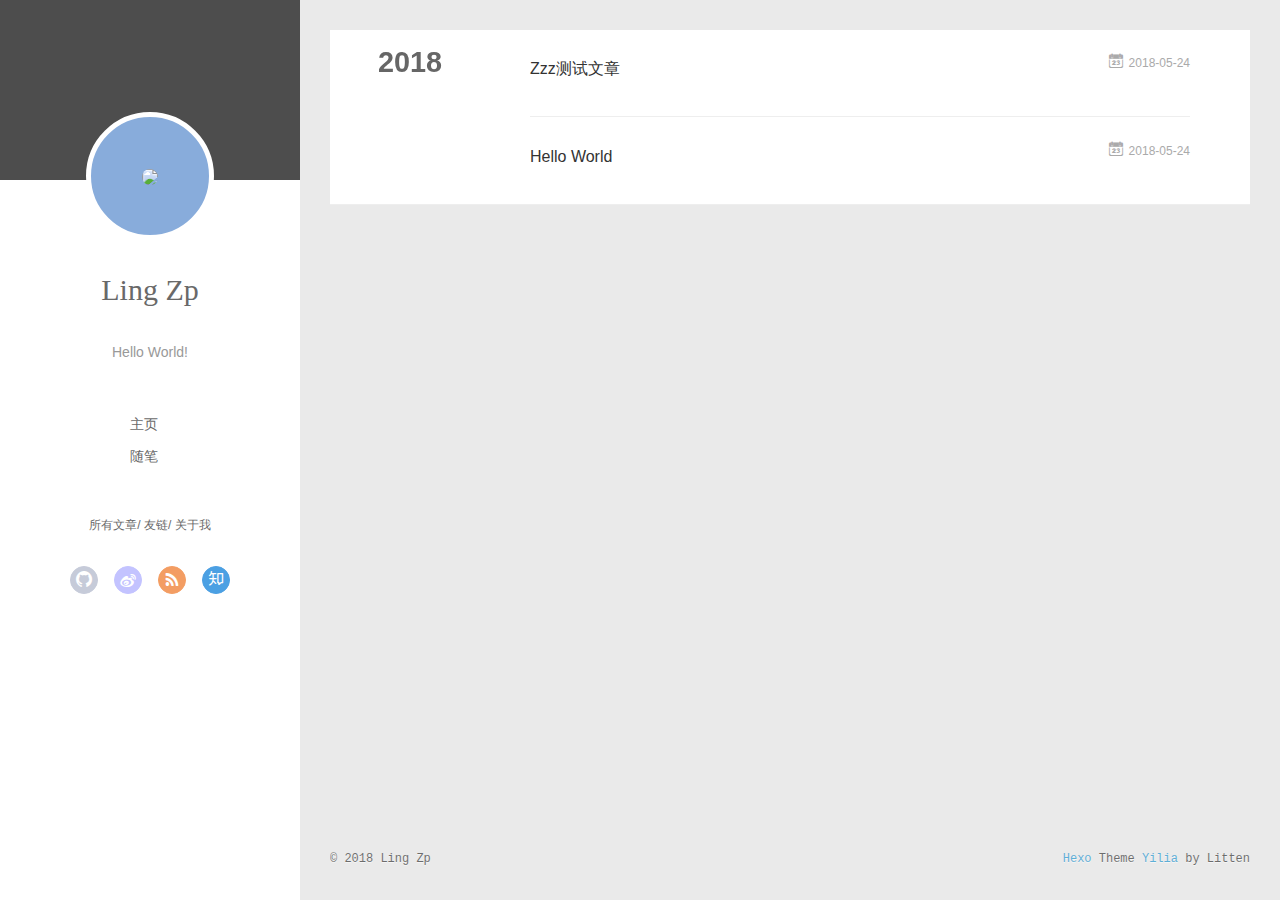
==== commit 93e12d46: "Site updated: 2018-05-28 10:23:06" ====
--- a/archives/index.html
+++ b/archives/index.html
@@ -2,24 +2,25 @@
 <html>
 <head>
   <meta charset="utf-8">
+
   
   <meta name="renderer" content="webkit">
   <meta http-equiv="X-UA-Compatible" content="IE=edge" >
   <link rel="dns-prefetch" href="http://yoursite.com">
-  <title>Archives | Zzz所用博客</title>
+  <title>Archives | Zzz博客</title>
   <meta name="viewport" content="width=device-width, initial-scale=1, maximum-scale=1">
-  <meta name="description" content="个人技术博客">
+  <meta name="description" content="code or code">
 <meta property="og:type" content="website">
-<meta property="og:title" content="Zzz所用博客">
+<meta property="og:title" content="Zzz博客">
 <meta property="og:url" content="http://yoursite.com/archives/index.html">
-<meta property="og:site_name" content="Zzz所用博客">
-<meta property="og:description" content="个人技术博客">
+<meta property="og:site_name" content="Zzz博客">
+<meta property="og:description" content="code or code">
 <meta property="og:locale" content="zh-CN">
 <meta name="twitter:card" content="summary">
-<meta name="twitter:title" content="Zzz所用博客">
-<meta name="twitter:description" content="个人技术博客">
-  
-    <link rel="alternative" href="/atom.xml" title="Zzz所用博客" type="application/atom+xml">
+<meta name="twitter:title" content="Zzz博客">
+<meta name="twitter:description" content="code or code">
+  
+    <link rel="alternative" href="/atom.xml" title="Zzz博客" type="application/atom+xml">
   
   
     <link rel="icon" href="/favicon.png">
@@ -35,6 +36,9 @@
 
   
 
+  
+    <link rel="icon" href="/img/favicon.ico">
+  
 </head>
 
 <body>
@@ -46,13 +50,13 @@
 <div class="intrude-less">
 	<header id="header" class="inner">
 		<a href="/" class="profilepic">
-			<img src="" class="js-avatar">
+			<img src="http://7xvn5h.com1.z0.glb.clouddn.com/%E5%A4%B4%E5%83%8F.jpg" class="js-avatar">
 		</a>
 		<hgroup>
-		  <h1 class="header-author"><a href="/">John Doe</a></h1>
+		  <h1 class="header-author"><a href="/">Ling Zp</a></h1>
 		</hgroup>
 		
-		<p class="header-subtitle">Zzz</p>
+		<p class="header-subtitle">Hello World!</p>
 		
 
 		<nav class="header-menu">
@@ -106,13 +110,13 @@
 	<div class="intrude-less">
 		<header id="header" class="inner">
 			<div class="profilepic">
-				<img src="" class="js-avatar">
+				<img src="http://7xvn5h.com1.z0.glb.clouddn.com/%E5%A4%B4%E5%83%8F.jpg" class="js-avatar">
 			</div>
 			<hgroup>
-			  <h1 class="header-author js-header-author">John Doe</h1>
+			  <h1 class="header-author js-header-author">Ling Zp</h1>
 			</hgroup>
 			
-			<p class="header-subtitle"><i class="icon icon-quo-left"></i>Zzz<i class="icon icon-quo-right"></i></p>
+			<p class="header-subtitle"><i class="icon icon-quo-left"></i>Hello World!<i class="icon icon-quo-right"></i></p>
 			
 			
 			
@@ -236,7 +240,7 @@
   <div class="outer">
     <div id="footer-info">
     	<div class="footer-left">
-    		&copy; 2018 John Doe
+    		&copy; 2018 Ling Zp
     	</div>
       	<div class="footer-right">
       		<a href="http://hexo.io/" target="_blank">Hexo</a>  Theme <a href="https://github.com/litten/hexo-theme-yilia" target="_blank">Yilia</a> by Litten
@@ -368,27 +372,7 @@
         <ul class="search-ul">
           
             <li class="search-li">
-              <a href="http://localhost:4000/" target="_blank" class="search-title"><i class="icon-quo-left icon"></i>友情链接1</a>
-            </li>
-          
-            <li class="search-li">
-              <a href="http://localhost:4000/" target="_blank" class="search-title"><i class="icon-quo-left icon"></i>友情链接2</a>
-            </li>
-          
-            <li class="search-li">
-              <a href="http://localhost:4000/" target="_blank" class="search-title"><i class="icon-quo-left icon"></i>友情链接3</a>
-            </li>
-          
-            <li class="search-li">
-              <a href="http://localhost:4000/" target="_blank" class="search-title"><i class="icon-quo-left icon"></i>友情链接4</a>
-            </li>
-          
-            <li class="search-li">
-              <a href="http://localhost:4000/" target="_blank" class="search-title"><i class="icon-quo-left icon"></i>友情链接5</a>
-            </li>
-          
-            <li class="search-li">
-              <a href="http://localhost:4000/" target="_blank" class="search-title"><i class="icon-quo-left icon"></i>友情链接6</a>
+              <a href="https://github.com/zhaishen" target="_blank" class="search-title"><i class="icon-quo-left icon"></i>友情链接1</a>
             </li>
           
         </ul>
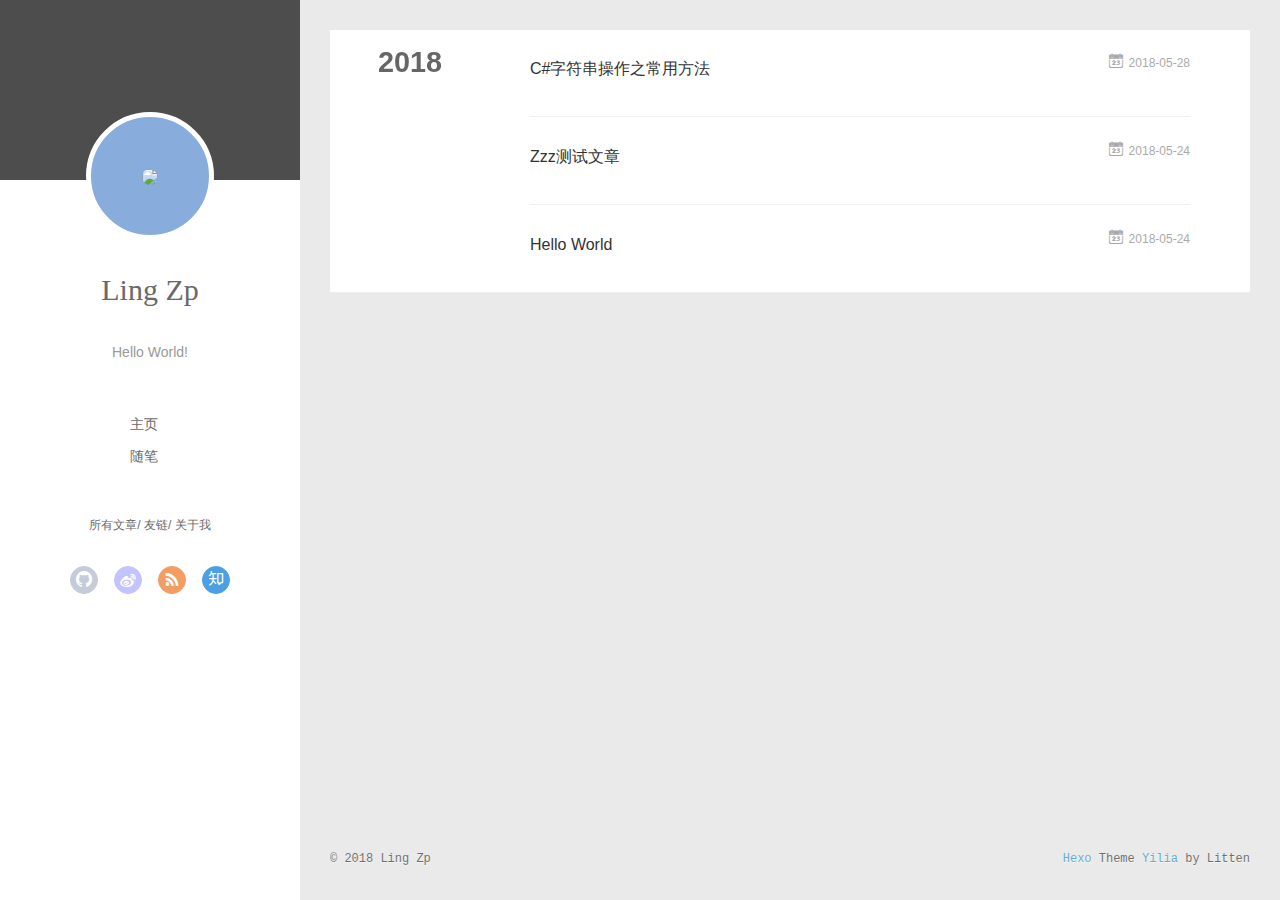
==== commit 442b2b8b: "Site updated: 2018-05-30 21:13:52" ====
--- a/archives/index.html
+++ b/archives/index.html
@@ -173,6 +173,33 @@
           <a href="/archives/2018" class="archive-year">2018</a>
         </div>
         <div class="archives">
+    
+    <article class="archive-article archive-type-post">
+  <div class="archive-article-inner">
+    <header class="archive-article-header">
+      	<div class="article-meta">
+	      	<a href="/2018/05/28/C-字符串操作之常用方法/" class="archive-article-date">
+  	<time datetime="2018-05-28T02:55:55.000Z" itemprop="datePublished"><i class="icon-calendar icon"></i>2018-05-28</time>
+</a>
+        </div>
+    	 
+  
+    <h1 itemprop="name">
+      <a class="archive-article-title" href="/2018/05/28/C-字符串操作之常用方法/">C#字符串操作之常用方法</a>
+    </h1>
+  
+
+        <div class="article-info info-on-right">
+          
+          
+
+        </div>
+        <div class="clearfix"></div>
+    </header>
+  </div>
+</article>
+  
+    
     
     <article class="archive-article archive-type-post">
   <div class="archive-article-inner">
@@ -372,7 +399,7 @@
         <ul class="search-ul">
           
             <li class="search-li">
-              <a href="https://github.com/zhaishen" target="_blank" class="search-title"><i class="icon-quo-left icon"></i>友情链接1</a>
+              <a href="https://github.com/zhaishen" target="_blank" class="search-title"><i class="icon-quo-left icon"></i>GitHub</a>
             </li>
           
         </ul>
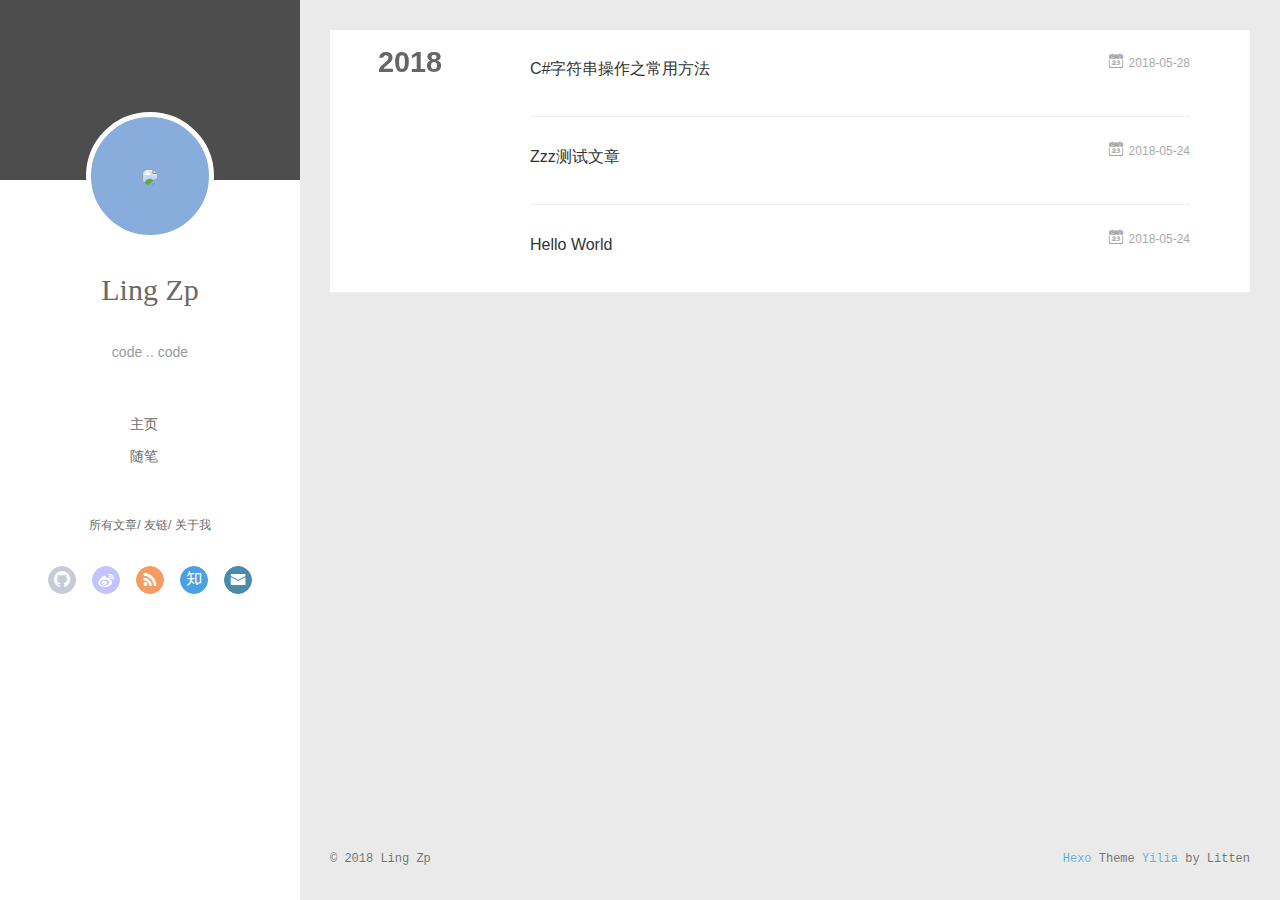
==== commit c483d2f2: "Site updated: 2018-05-30 21:57:50" ====
--- a/archives/index.html
+++ b/archives/index.html
@@ -56,7 +56,7 @@
 		  <h1 class="header-author"><a href="/">Ling Zp</a></h1>
 		</hgroup>
 		
-		<p class="header-subtitle">Hello World!</p>
+		<p class="header-subtitle">code .. code</p>
 		
 
 		<nav class="header-menu">
@@ -86,13 +86,15 @@
 		<nav class="header-nav">
 			<div class="social">
 				
-					<a class="github" target="_blank" href="#" title="github"><i class="icon-github"></i></a>
+					<a class="github" target="_blank" href="https://github.com/zhaishen" title="github"><i class="icon-github"></i></a>
 		        
 					<a class="weibo" target="_blank" href="#" title="weibo"><i class="icon-weibo"></i></a>
 		        
-					<a class="rss" target="_blank" href="#" title="rss"><i class="icon-rss"></i></a>
-		        
-					<a class="zhihu" target="_blank" href="#" title="zhihu"><i class="icon-zhihu"></i></a>
+					<a class="rss" target="_blank" href="/zhihu.com/rss" title="rss"><i class="icon-rss"></i></a>
+		        
+					<a class="zhihu" target="_blank" href="https://www.zhihu.com" title="zhihu"><i class="icon-zhihu"></i></a>
+		        
+					<a class="mail" target="_blank" href="/zpcode.code@gmail.com" title="mail"><i class="icon-mail"></i></a>
 		        
 			</div>
 		</nav>
@@ -116,7 +118,7 @@
 			  <h1 class="header-author js-header-author">Ling Zp</h1>
 			</hgroup>
 			
-			<p class="header-subtitle"><i class="icon icon-quo-left"></i>Hello World!<i class="icon icon-quo-right"></i></p>
+			<p class="header-subtitle"><i class="icon icon-quo-left"></i>code .. code<i class="icon icon-quo-right"></i></p>
 			
 			
 			
@@ -129,13 +131,15 @@
 			<nav class="header-nav">
 				<div class="social">
 					
-						<a class="github" target="_blank" href="#" title="github"><i class="icon-github"></i></a>
+						<a class="github" target="_blank" href="https://github.com/zhaishen" title="github"><i class="icon-github"></i></a>
 			        
 						<a class="weibo" target="_blank" href="#" title="weibo"><i class="icon-weibo"></i></a>
 			        
-						<a class="rss" target="_blank" href="#" title="rss"><i class="icon-rss"></i></a>
+						<a class="rss" target="_blank" href="/zhihu.com/rss" title="rss"><i class="icon-rss"></i></a>
 			        
-						<a class="zhihu" target="_blank" href="#" title="zhihu"><i class="icon-zhihu"></i></a>
+						<a class="zhihu" target="_blank" href="https://www.zhihu.com" title="zhihu"><i class="icon-zhihu"></i></a>
+			        
+						<a class="mail" target="_blank" href="/zpcode.code@gmail.com" title="mail"><i class="icon-mail"></i></a>
 			        
 				</div>
 			</nav>
@@ -288,7 +292,7 @@
 		toc_hide_index: true,
 		root: "/",
 		innerArchive: true,
-		showTags: false
+		showTags: true
 	}
 </script>
 
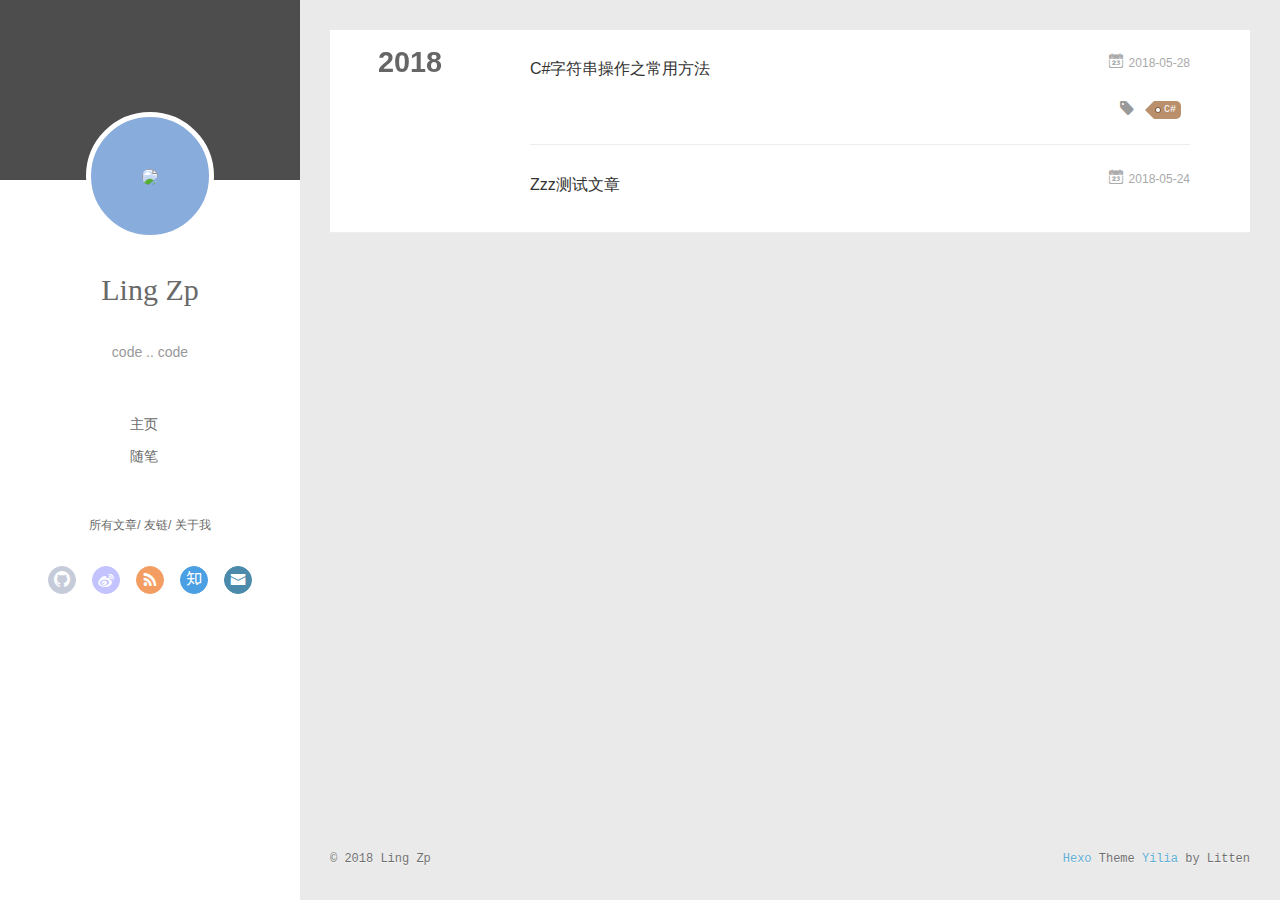
==== commit f5553ffe: "Site updated: 2018-05-30 22:04:08" ====
--- a/archives/index.html
+++ b/archives/index.html
@@ -195,6 +195,17 @@
 
         <div class="article-info info-on-right">
           
+	<div class="article-tag tagcloud">
+		<i class="icon-price-tags icon"></i>
+		<ul class="article-tag-list">
+			 
+        		<li class="article-tag-list-item">
+        			<a href="javascript:void(0)" class="js-tag article-tag-list-link color3">C#</a>
+        		</li>
+      		
+		</ul>
+	</div>
+
           
 
         </div>
@@ -217,33 +228,6 @@
   
     <h1 itemprop="name">
       <a class="archive-article-title" href="/2018/05/24/Zzz测试文章/">Zzz测试文章</a>
-    </h1>
-  
-
-        <div class="article-info info-on-right">
-          
-          
-
-        </div>
-        <div class="clearfix"></div>
-    </header>
-  </div>
-</article>
-  
-    
-    
-    <article class="archive-article archive-type-post">
-  <div class="archive-article-inner">
-    <header class="archive-article-header">
-      	<div class="article-meta">
-	      	<a href="/2018/05/24/hello-world/" class="archive-article-date">
-  	<time datetime="2018-05-24T14:10:05.818Z" itemprop="datePublished"><i class="icon-calendar icon"></i>2018-05-24</time>
-</a>
-        </div>
-    	 
-  
-    <h1 itemprop="name">
-      <a class="archive-article-title" href="/2018/05/24/hello-world/">Hello World</a>
     </h1>
   
 
@@ -353,6 +337,30 @@
             <input type="checkbox" q-on="click:toggleTag(e)" q-attr="checked:showTags">
           </label>
           <ul class="article-tag-list" q-show="showTags">
+             
+              <li class="article-tag-list-item">
+                <a href="javascript:void(0)" class="js-tag color5">C# C</a>
+              </li>
+             
+              <li class="article-tag-list-item">
+                <a href="javascript:void(0)" class="js-tag color2">C#,\ C</a>
+              </li>
+             
+              <li class="article-tag-list-item">
+                <a href="javascript:void(0)" class="js-tag color1">C#, C</a>
+              </li>
+             
+              <li class="article-tag-list-item">
+                <a href="javascript:void(0)" class="js-tag color3">C#    C</a>
+              </li>
+             
+              <li class="article-tag-list-item">
+                <a href="javascript:void(0)" class="js-tag color3">C#</a>
+              </li>
+             
+              <li class="article-tag-list-item">
+                <a href="javascript:void(0)" class="js-tag color2">C</a>
+              </li>
             
             <div class="clearfix"></div>
           </ul>
